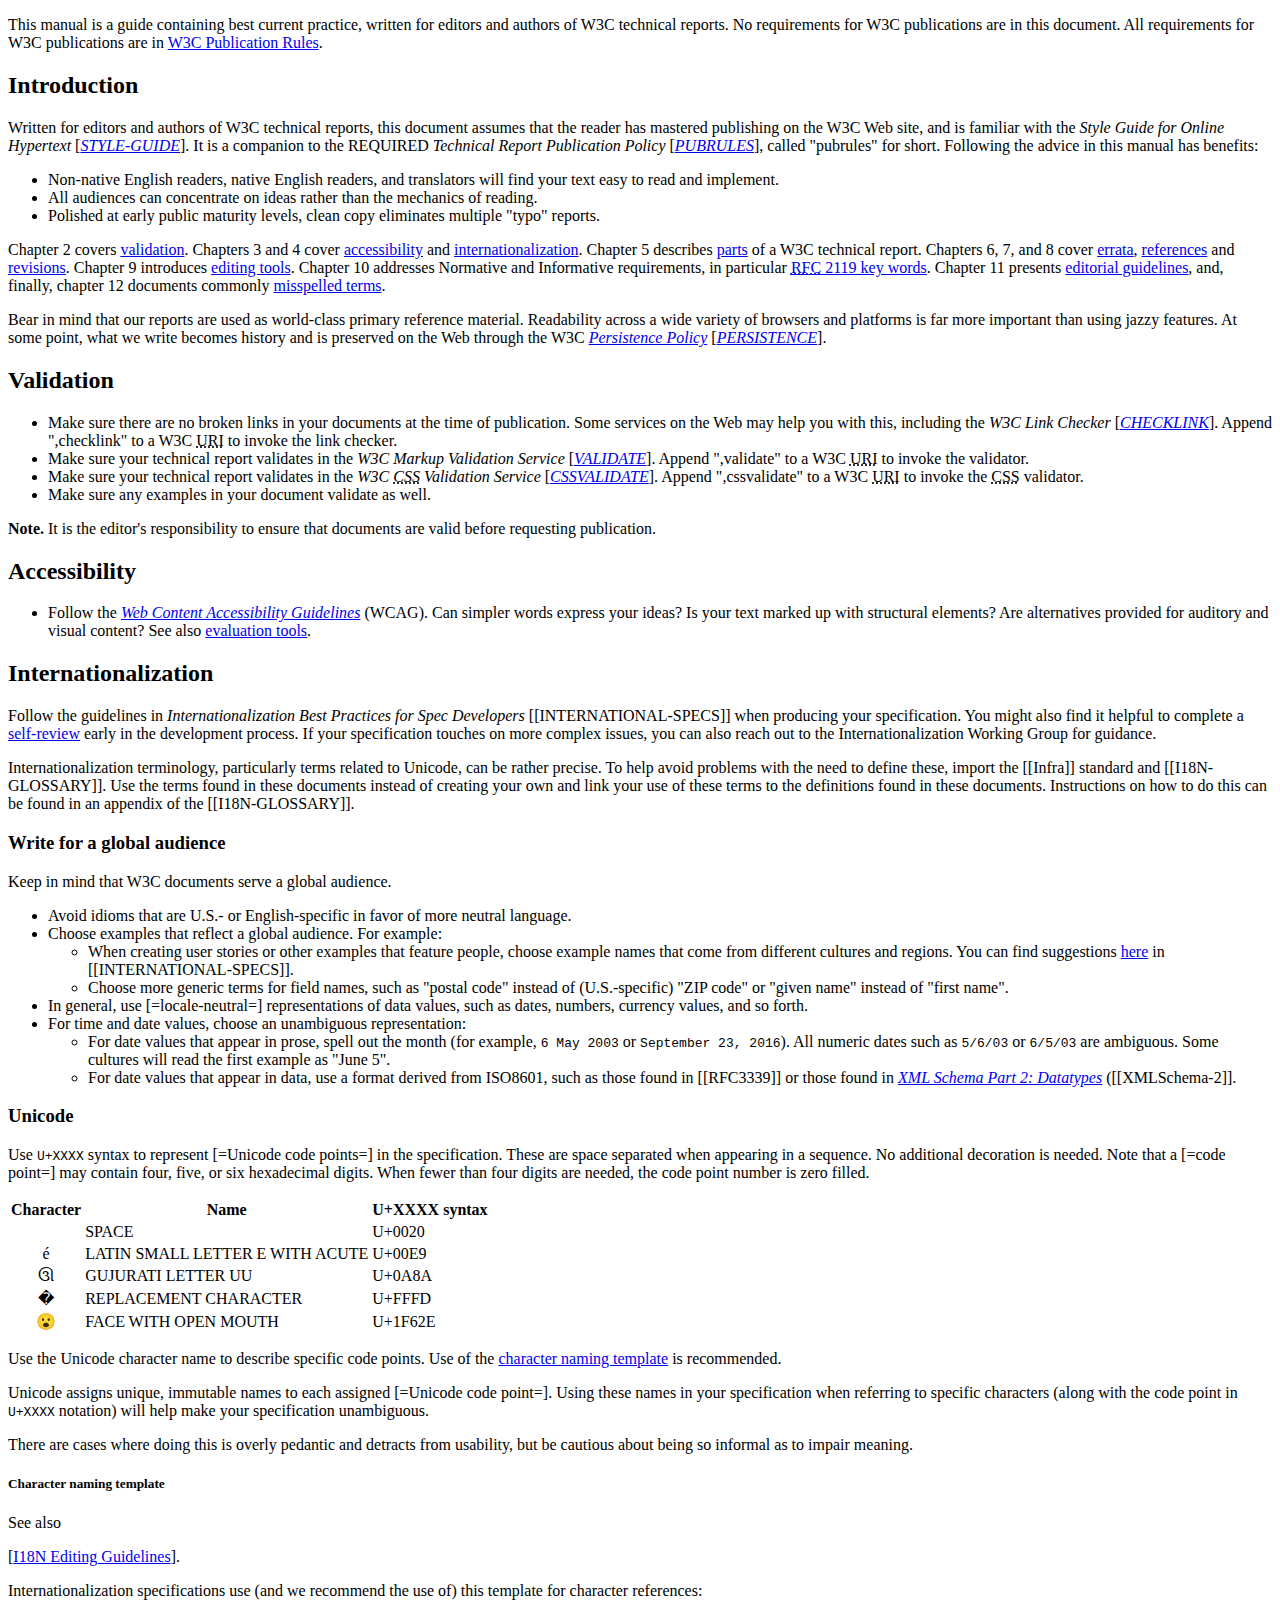
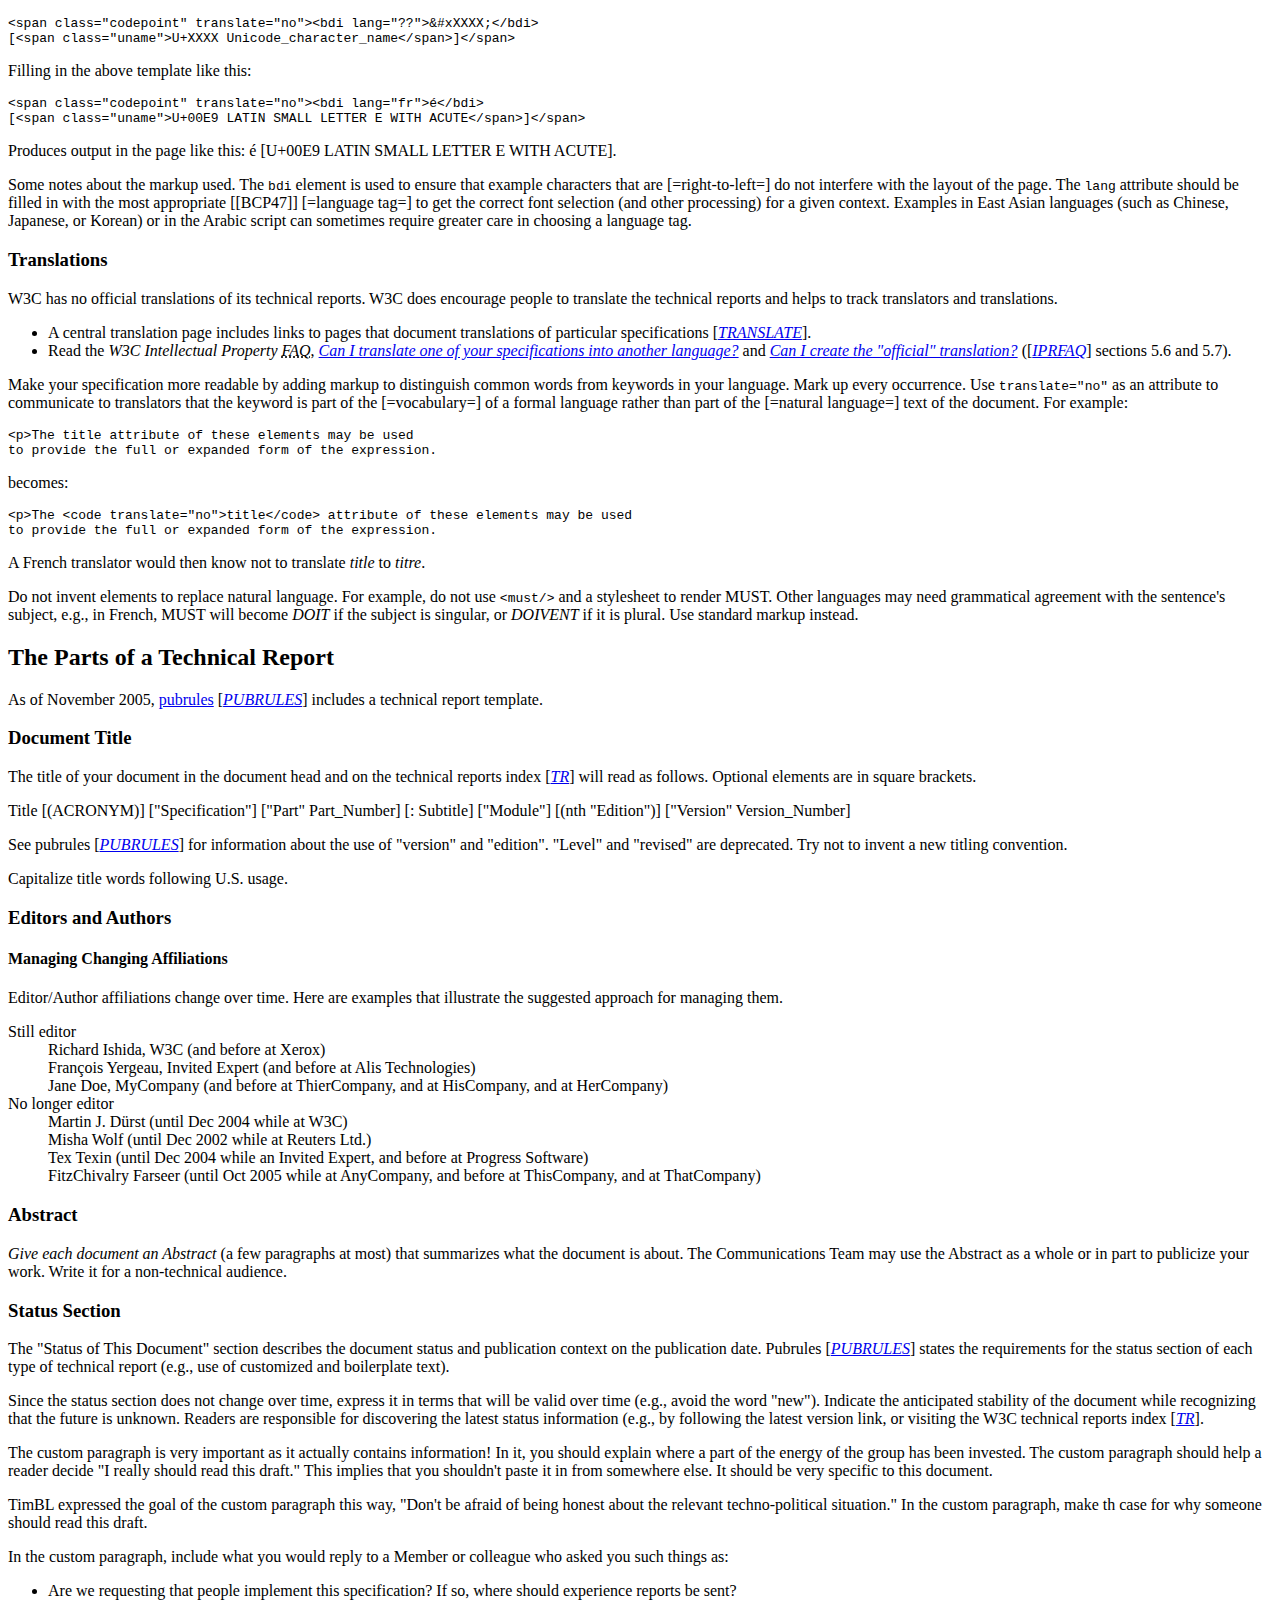
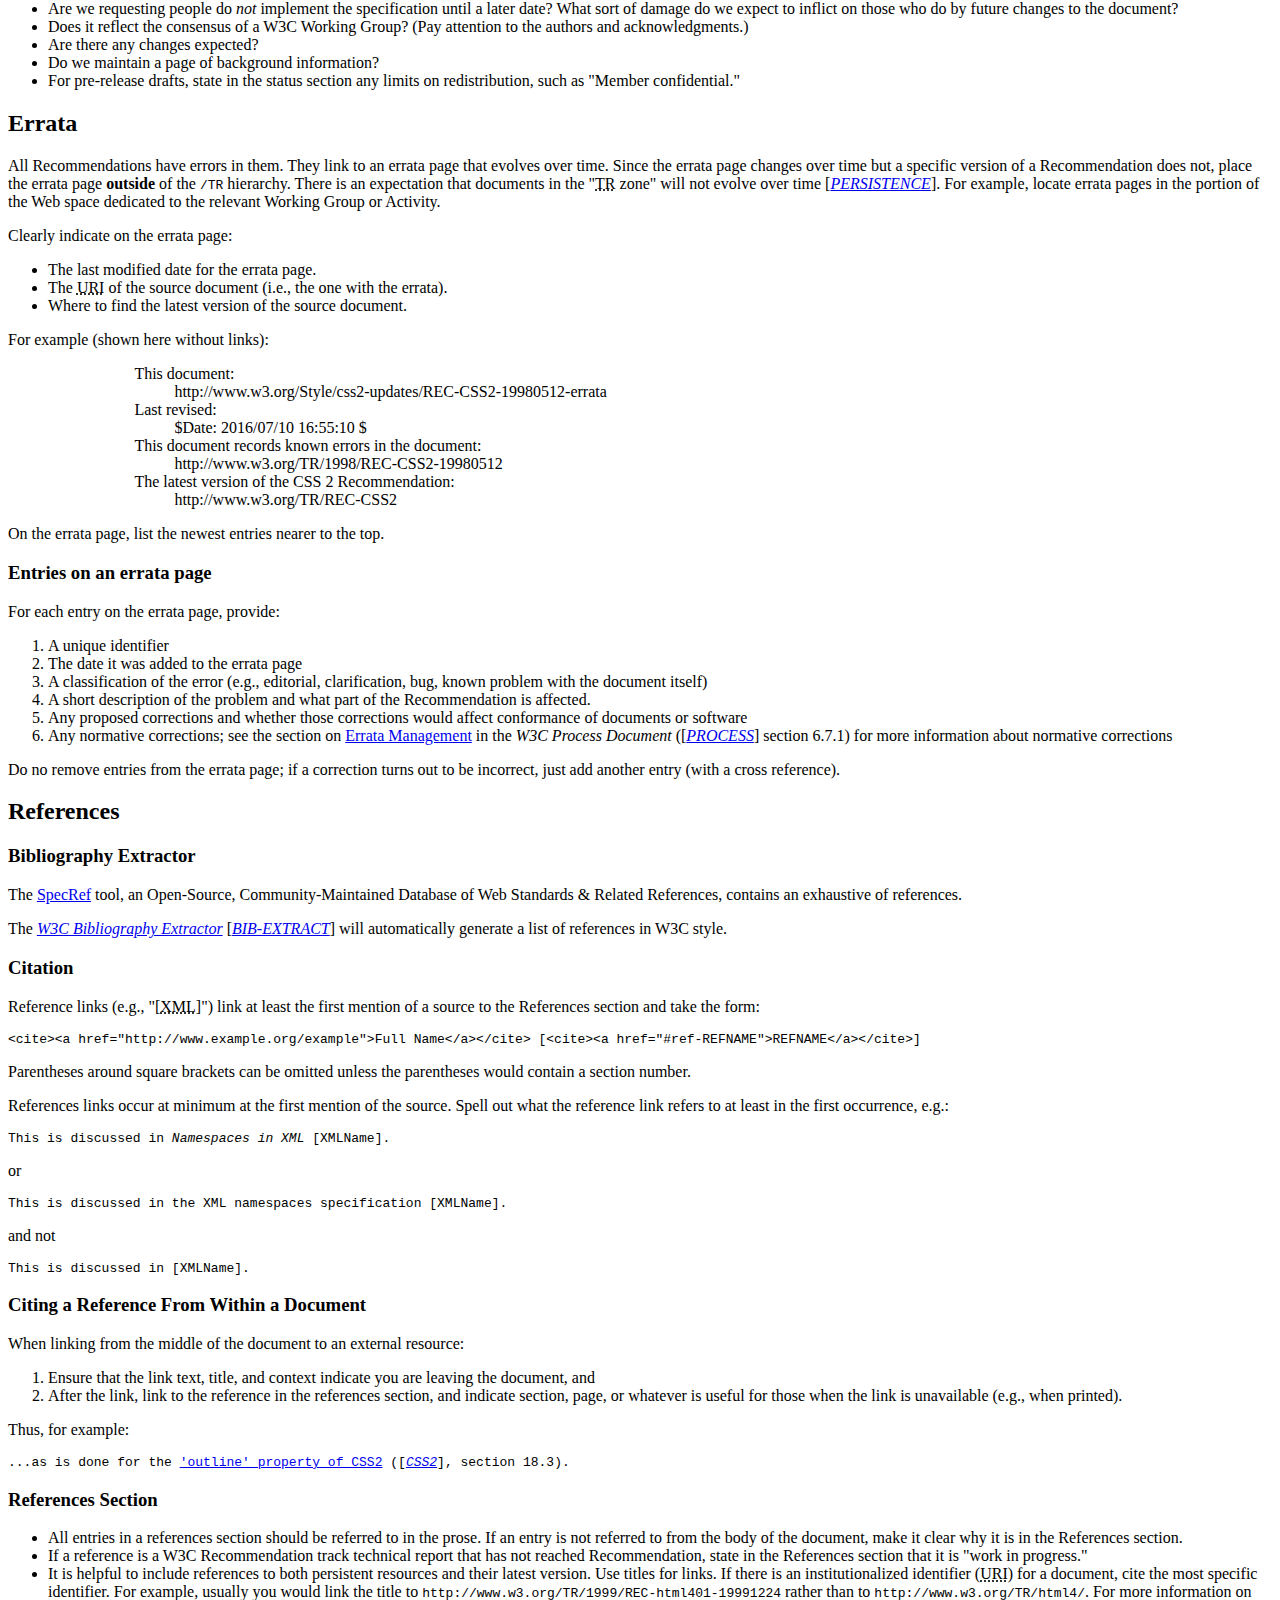
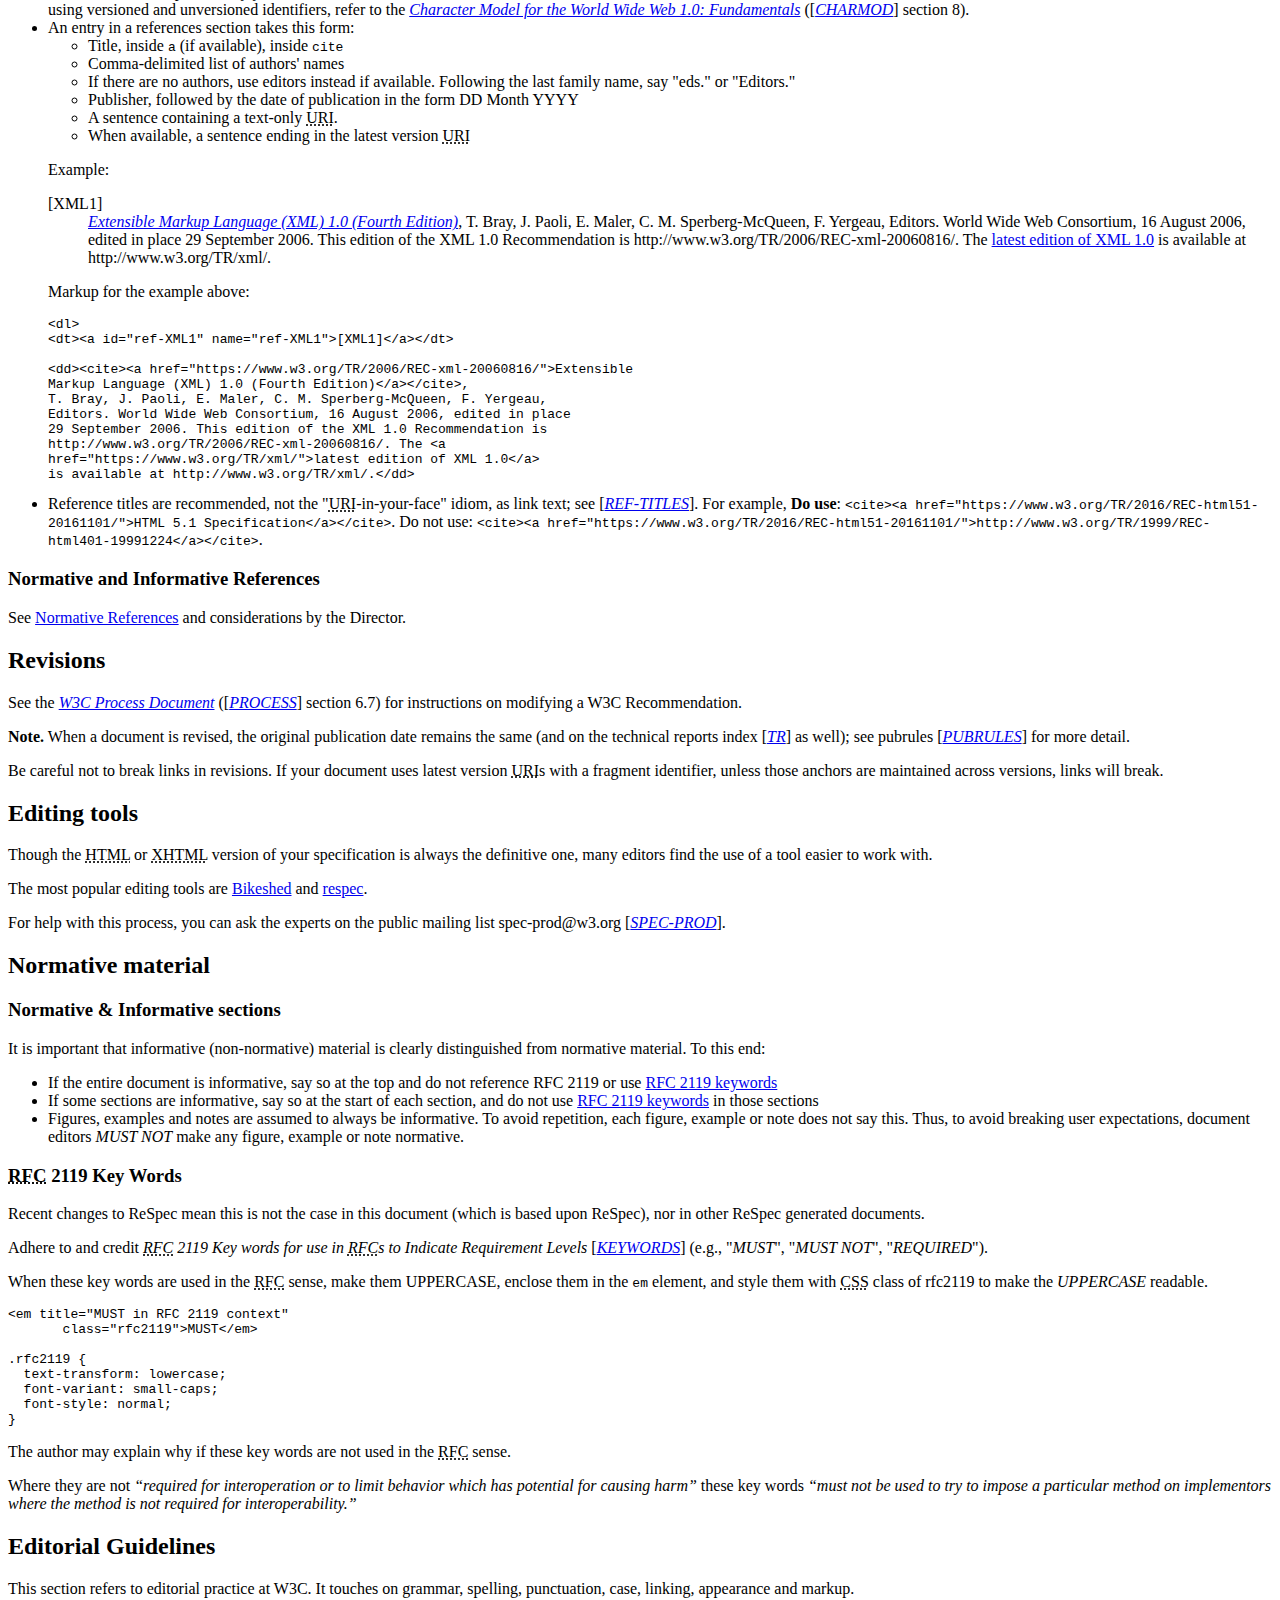
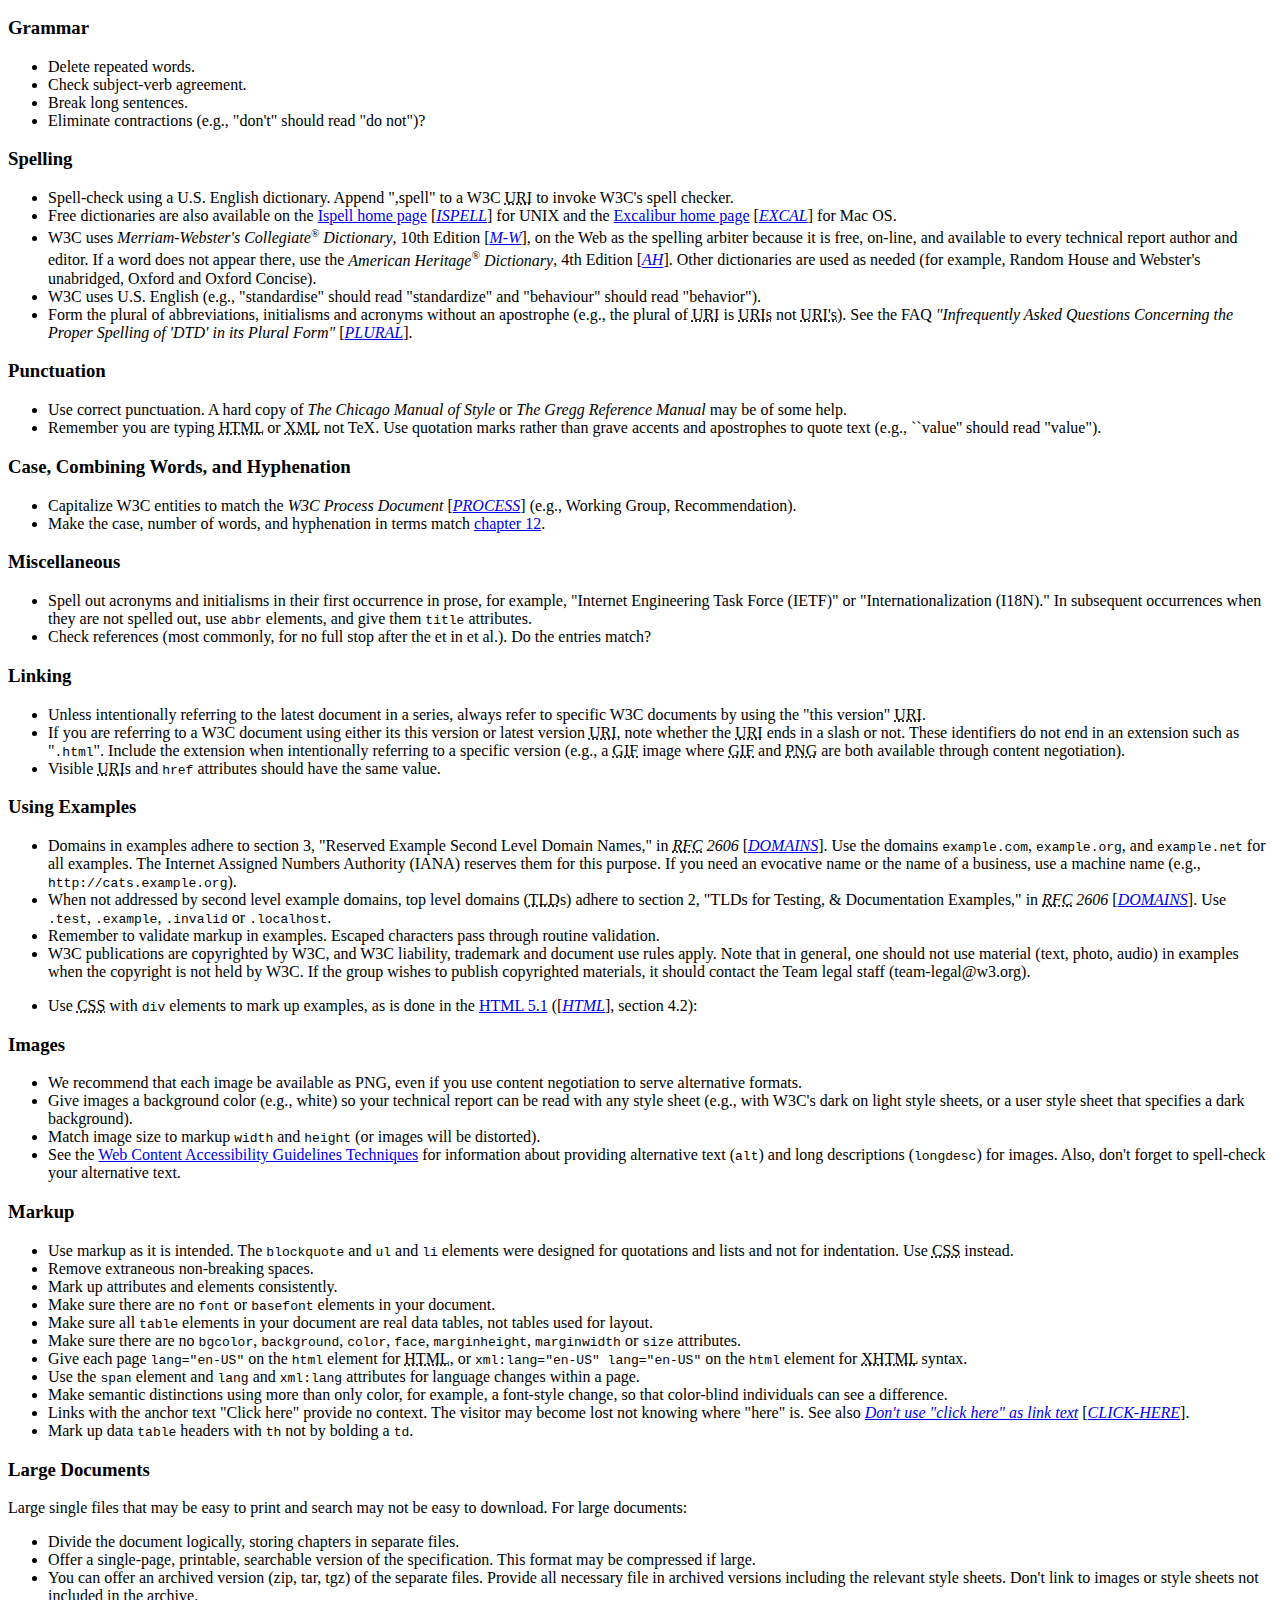
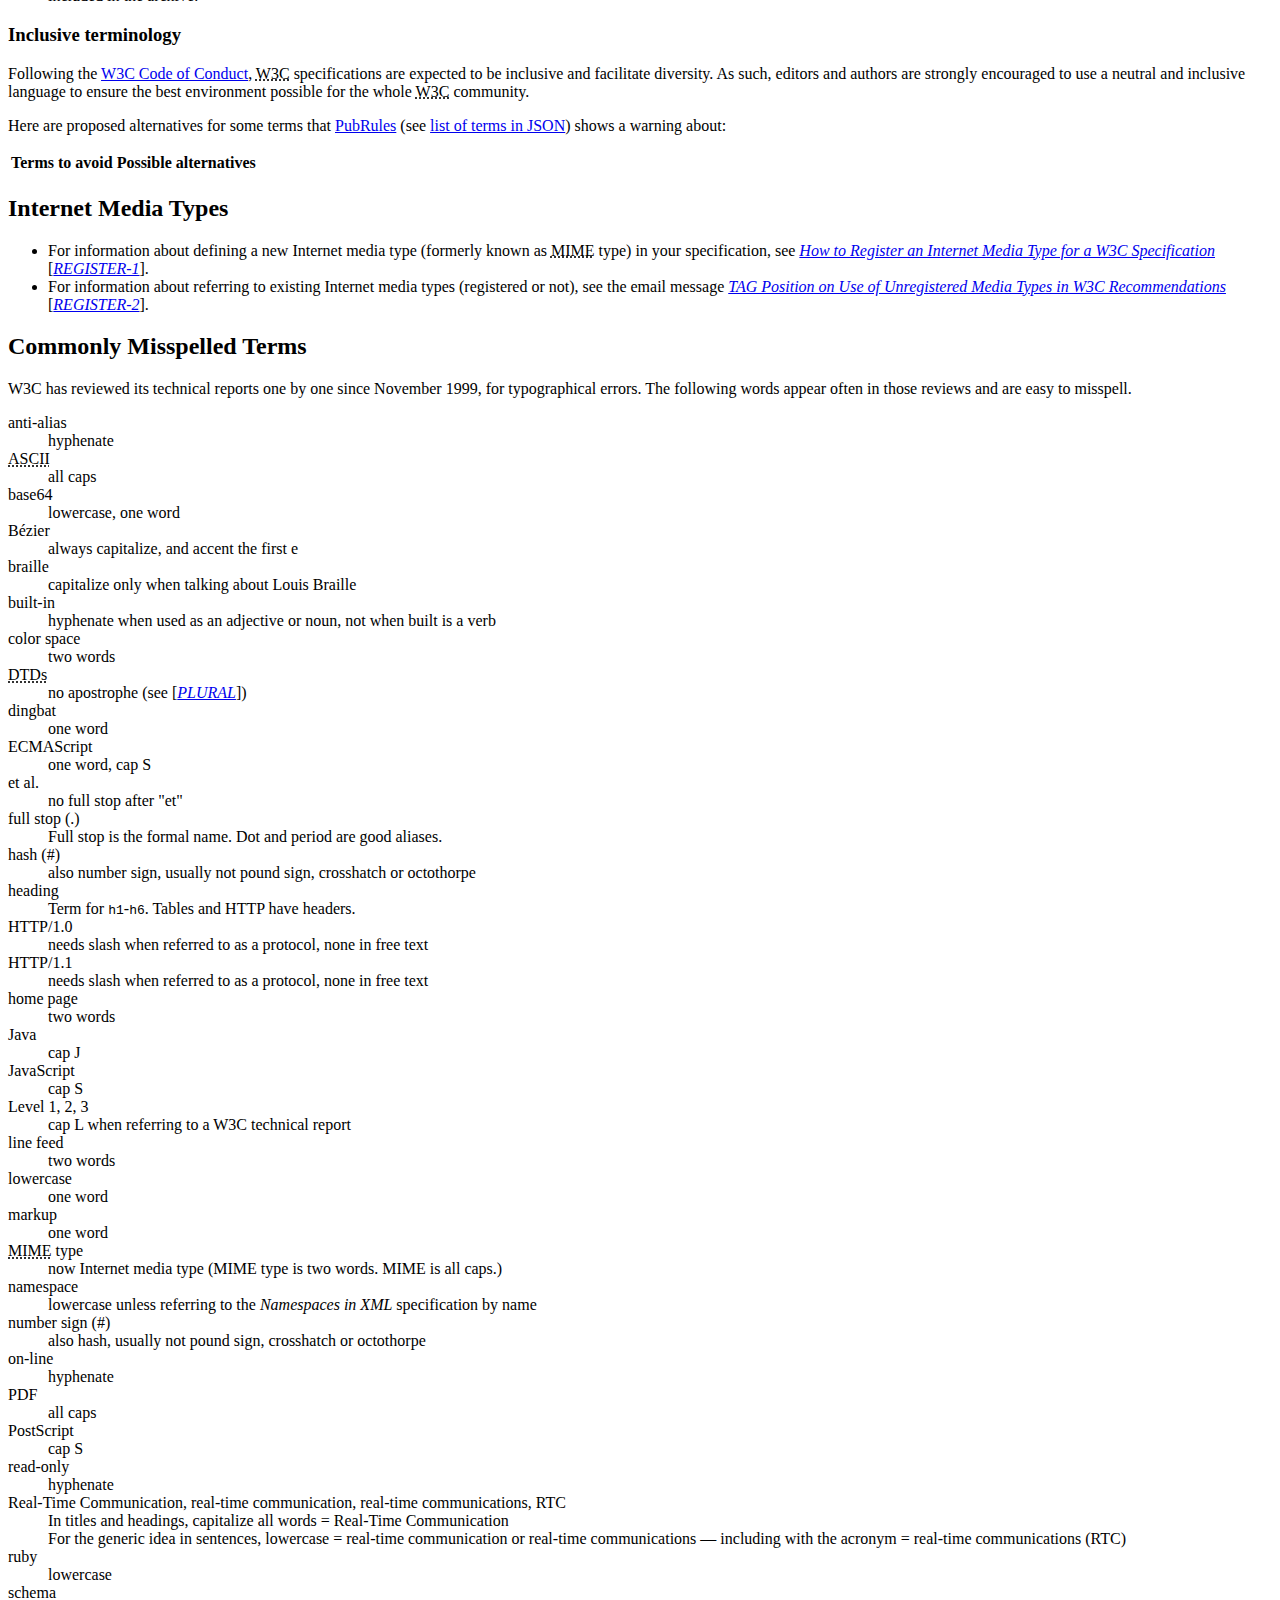
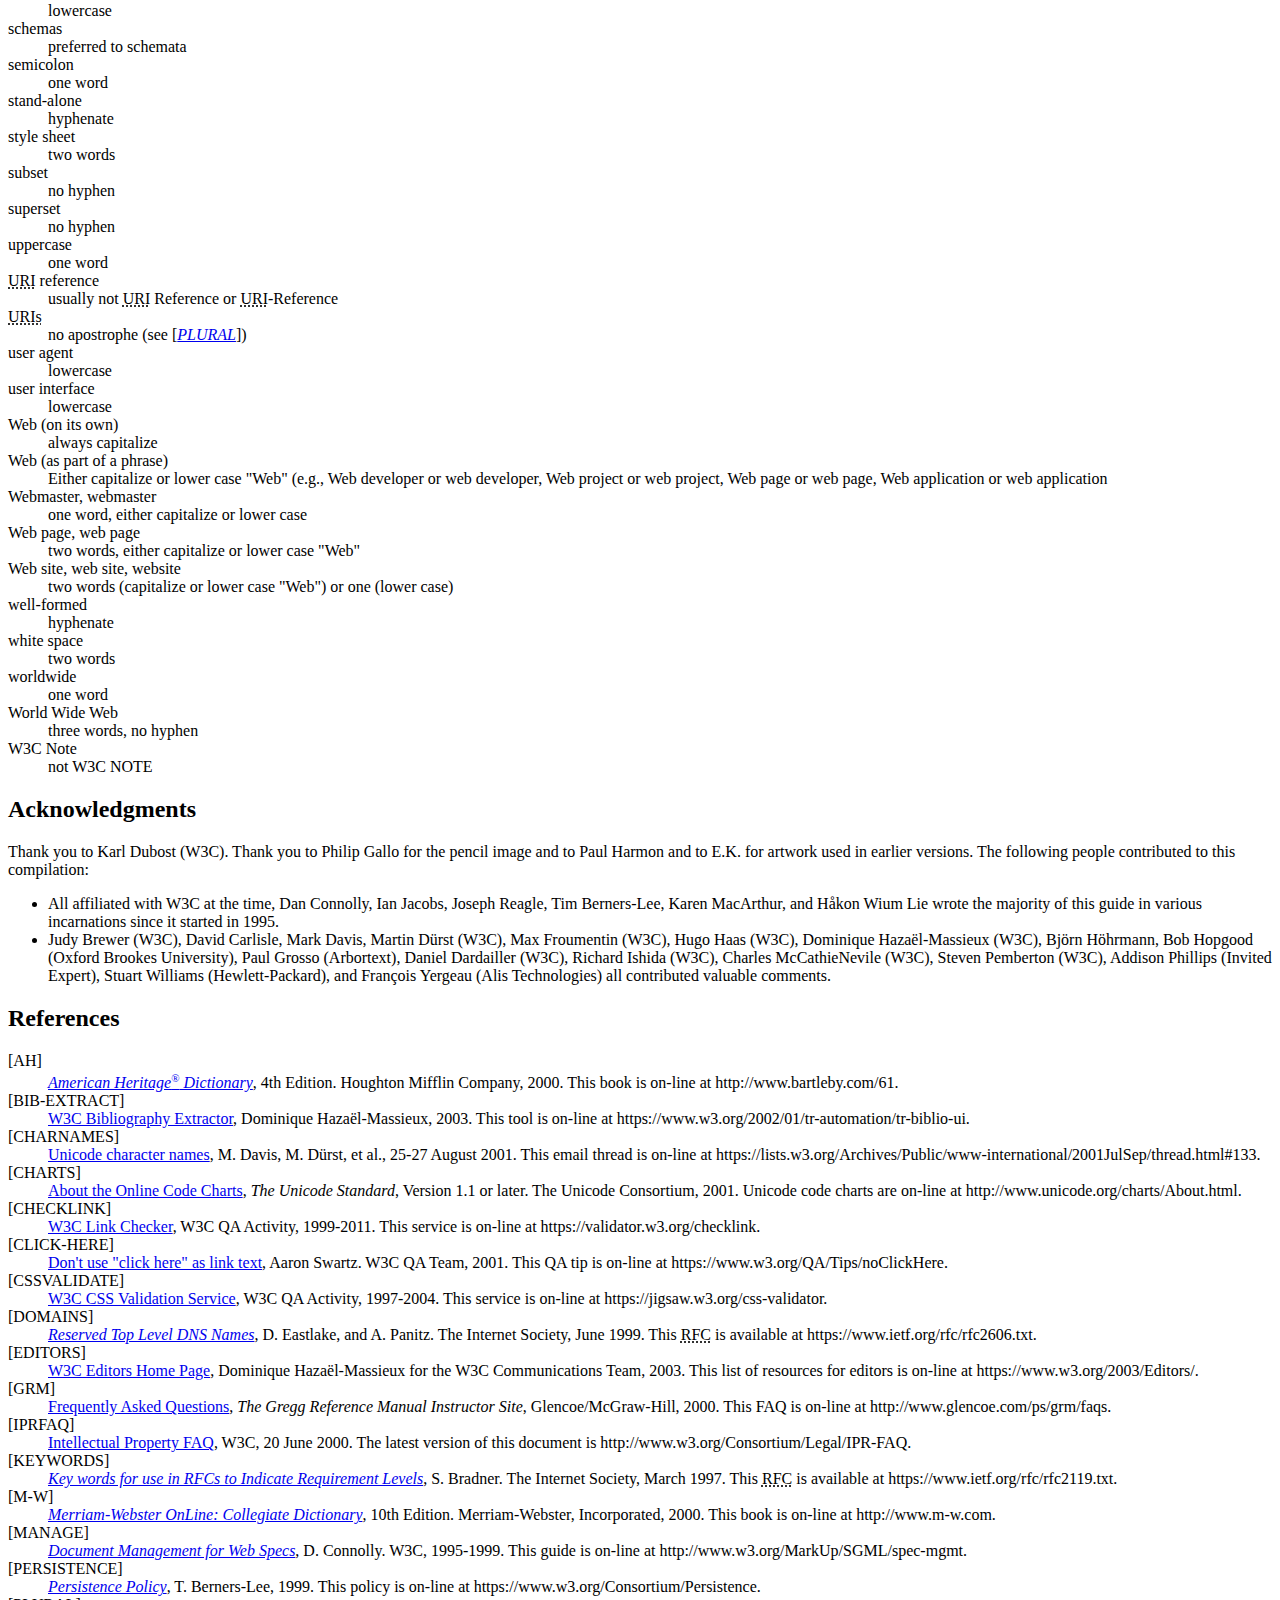
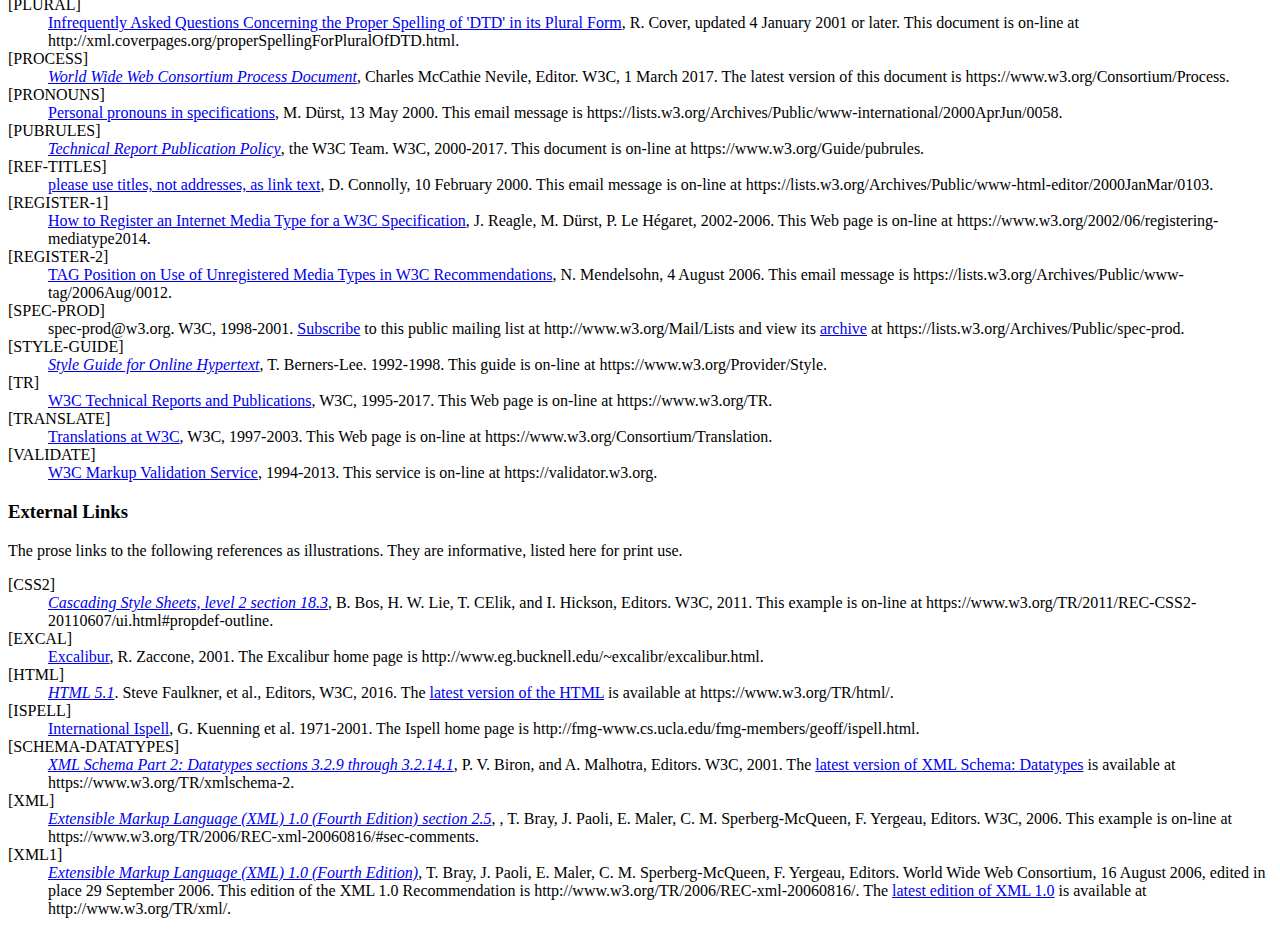
==== index.html @ 21a91bf5 "Removed `Dates` section and made it part of the "write for global" section." ====
<!DOCTYPE html>
<html lang="en-US">
<head>
  <meta charset="utf-8">
  <title>W3C Manual of Style</title>
  <script src='https://www.w3.org/Tools/respec/respec-w3c-common' async class='remove'>
  </script>
    <script class='remove'>
  var respecConfig = {
        specStatus: "base",
        editors: [{
          name: "Philippe Le Hegaret",
          url: "https://www.w3.org/People/LeHegaret",
        },{
          name: "Coralie Mercier",
          url: "https://www.w3.org/People/Coralie",
        }],
        edDraftURI: "https://w3c.github.io/manual-of-style/",
         license: 'w3c-software-doc',
         github: "https://github.com/w3c/manual-of-style/",
    otherLinks: [{
      key: 'Mailing list',
      data: [{
        value: 'spec-prod@w3.org',
        href: 'https://lists.w3.org/Archives/Public/spec-prod/'
      }]
    }],
    xref: [ "i18n-glossary" ]
  };
  </script>

</head>

<body>

<section id='abstract'>
<p>This manual is a guide containing best current practice, written for editors and authors of W3C technical reports. No requirements
for W3C publications are in this document. All requirements for W3C
publications are in <a href="https://www.w3.org/pubrules/doc">W3C
Publication Rules</a>.</p>
</section>

<section id="sotd">

</section>
<section  id="Introduction">
<h2>Introduction</h2>

<p>Written for editors and authors of W3C technical reports, this
document assumes that the reader has mastered publishing on the W3C Web
site, and is familiar with the <cite>Style Guide for Online
Hypertext</cite> [<cite><a href=
"#ref-STYLE-GUIDE">STYLE-GUIDE</a></cite>]. It is a companion to the
REQUIRED <cite>Technical Report Publication
Policy</cite> [<cite><a href="#ref-PUBRULES">PUBRULES</a></cite>],
called "pubrules" for short. Following the advice in this manual has
benefits:</p>

<ul>
<li>Non-native English readers, native English readers, and translators
will find your text easy to read and implement.</li>

<li>All audiences can concentrate on ideas rather than the mechanics of
reading.</li>

<li>Polished at early public maturity levels, clean copy eliminates
multiple "typo" reports.</li>
</ul>

<p>Chapter 2 covers <a href="#Validation">validation</a>. Chapters 3
and 4 cover <a href="#Accessibility">accessibility</a> and <a href=
"#I18n">internationalization</a>. Chapter 5 describes <a href=
"#Parts">parts</a> of a W3C technical report. Chapters 6, 7, and 8
cover <a href="#Errata">errata</a>, <a href=
"#References">references</a> and <a href="#Revisions">revisions</a>.
Chapter 9 introduces <a href="#Production">editing tools</a>.
Chapter 10 addresses Normative and Informative requirements, in particular  <a href=
"#RFC"><abbr title="Request for Comments">RFC</abbr> 2119 key
words</a>. Chapter 11 presents <a href="#Editorial">editorial
guidelines</a>, and, finally, chapter 12 documents commonly <a href=
"#Terms">misspelled terms</a>.</p>

<p>Bear in mind that our reports are used as world-class primary
reference material. Readability across a wide variety of browsers and
platforms is far more important than using jazzy features. At some
point, what we write becomes history and is preserved on the Web
through the W3C <cite><a href=
"http://www.w3.org/Consortium/Persistence">Persistence
Policy</a></cite> [<cite><a href=
"#ref-PERSISTENCE">PERSISTENCE</a></cite>].</p>
</section>
<section id="Validation">
<h2>Validation</h2>

<ul>
<li>Make sure there are no broken links in your documents at the time
of publication. Some services on the Web may help you with this,
including the <cite>W3C Link Checker</cite> [<cite><a href=
"#ref-CHECKLINK">CHECKLINK</a></cite>]. Append ",checklink" to a W3C
<abbr title="Uniform Resource Identifier">URI</abbr> to invoke the link
checker.</li>

<li>Make sure your technical report validates in the <cite>W3C Markup
Validation Service</cite> [<cite><a href=
"#ref-VALIDATE">VALIDATE</a></cite>]. Append ",validate" to a W3C
<abbr title="Uniform Resource Identifier">URI</abbr> to invoke the
validator.</li>

<li>Make sure your technical report validates in the <cite>W3C
<abbr title="Cascading Style Sheets">CSS</abbr> Validation
Service</cite> [<cite><a href=
"#ref-CSSVALIDATE">CSSVALIDATE</a></cite>]. Append ",cssvalidate" to a
W3C <abbr title="Uniform Resource Identifier">URI</abbr> to invoke the
<abbr title="Cascading Style Sheets">CSS</abbr> validator.</li>

<li>Make sure any examples in your document validate as well.</li>
</ul>

<p><strong>Note.</strong> It is the editor's responsibility to ensure
that documents are valid before requesting publication.</p>
</section>
<section id="Accessibility">
<h2>Accessibility</h2>

<ul>
<li>Follow the <cite><a href="https://www.w3.org/WAI/intro/wcag.php">Web Content Accessibility Guidelines</a></cite>
(<abbr>WCAG</abbr>). Can
simpler words express your ideas? Is your text marked up with
structural elements? Are alternatives provided for auditory and visual
content? See also <a href="https://www.w3.org/WAI/eval/Overview.html">evaluation tools</a>.</li>
</ul>
</section>
<section id="I18n">
<h2>Internationalization</h2>

<p>Follow the guidelines in <cite>Internationalization Best Practices for Spec Developers</cite> [[INTERNATIONAL-SPECS]] when producing your specification. You might also find it helpful to complete a <a href="https://www.w3.org/International/i18n-drafts/techniques/shortchecklist">self-review</a> early in the development process. If your specification touches on more complex issues, you can also reach out to the Internationalization Working Group for guidance.</p>

<p>Internationalization terminology, particularly terms related to Unicode, can be rather precise. To help avoid problems with the need to define these, import the [[Infra]] standard and [[I18N-GLOSSARY]]. Use the terms found in these documents instead of creating your own and link your use of these terms to the definitions found in these documents. Instructions on how to do this can be found in an appendix of the [[I18N-GLOSSARY]].</p>

<section id="general-i18n">
	<h3>Write for a global audience</h3>
	
	<p>Keep in mind that W3C documents serve a global audience.</p>
	
	<ul>
		<li>Avoid idioms that are U.S.- or English-specific in favor of more neutral language.</li>
		<li>Choose examples that reflect a global audience. For example:
		<ul>
			<li>When creating user stories or other examples that feature people, choose example names that come from different cultures and regions. You can find suggestions <a href="https://www.w3.org/TR/international-specs#personal_name_examples">here</a> in [[INTERNATIONAL-SPECS]].</li>
			<li>Choose more generic terms for field names, such as "postal code" instead of (U.S.-specific) "ZIP code" or "given name" instead of "first name".</li>
		</ul>
		<li>In general, use [=locale-neutral=] representations of data values, such as dates, numbers, currency values, and so forth.</li>
		<li id="Dates">For time and date values, choose an unambiguous representation:
		<ul>
			<li>For date values that appear in prose, spell out the month (for example, <kbd>6 May 2003</kbd> or <kbd>September 23, 2016</kbd>). All numeric dates such as <kbd translate="no">5/6/03</kbd> or <kbd translate="no">6/5/03</kbd> are ambiguous. Some cultures will read the first example as "June 5".</li>
			<li>For date values that appear in data, use a format derived from ISO8601, such as those found in [[RFC3339]] or those found in <cite><a href="http://www.w3.org/TR/2001/REC-xmlschema-2-20010502/#date" title="Section 3.2.9 of the XML Schema Datatypes">XML Schema Part 2: Datatypes</a></cite> ([[XMLSchema-2]].</li>
		</ul></li>
	</ul>
</section>

<section id="Unicode">
<h3>Unicode</h3>

<p>Use <code translate="no">U+XXXX</code> syntax to represent [=Unicode code points=] in the specification. These are space separated when appearing in a sequence. No additional decoration is needed. Note that a [=code point=] may contain four, five, or six hexadecimal digits. When fewer than four digits are needed, the code point number is zero filled.</p>

<aside class="example" title="Code point examples">
	<table>
		<thead>
			<tr>
				<th>Character</th>
				<th>Name</th>
				<th>U+XXXX syntax</th>
			</tr>
		</thead>
		<tbody>
			<tr>
				<td style="text-align:center">&#xa0;</td>
				<td class="uname">SPACE</td>
				<td>U+0020</td>
			</tr>
			<tr>
				<td style="text-align:center">&#xe9;</td>
				<td class="uname">LATIN SMALL LETTER E WITH ACUTE</td>
				<td>U+00E9</td>
			</tr>
			<tr>
				<td style="text-align:center">&#xa8a;</td>
				<td class="uname">GUJURATI LETTER UU</td>
				<td>U+0A8A</td>
			</tr>
			<tr>
				<td style="text-align:center">&#xfffd;</td>
				<td class="uname">REPLACEMENT CHARACTER</td>
				<td>U+FFFD</td>
			</tr>
			<tr>
				<td style="text-align:center">&#x1f62e;</td>
				<td class="uname">FACE WITH OPEN MOUTH</td>
				<td>U+1F62E</td>
			</tr>
		</tbody>
	</table>
</aside>

<p>Use the Unicode character name to describe specific code points. Use of the <a href="#char_ref_template">character naming template</a> is recommended.</p>

<p>Unicode assigns unique, immutable names to each assigned [=Unicode code point=]. Using these names in your specification when referring to specific characters (along with the code point in <code class="uname" translate="no">U+XXXX</code> notation) will help make your specification unambiguous.</p>

<p>There are cases where doing this is overly pedantic and detracts from usability, but be cautious about being so informal as to impair meaning.</p>

<section id="char_ref_template">
<h5>Character naming template</h5>

	<div class="xref"><span class="seealso">See also</span>
	<p>[<a href="https://www.w3.org/International/i18n-activity/guidelines/editing#codepoints">I18N Editing Guidelines</a>].</p>
	</div>
	
<p>Internationalization specifications use (and we recommend the use of) this template for character references:</p>

<pre>
&lt;span class="codepoint" translate="no">&lt;bdi lang="??">&#xXXXX;&lt;/bdi> 
[&lt;span class="uname">U+XXXX Unicode_character_name&lt;/span>]&lt;/span>
</pre>

<aside class="example" title="Example of a character reference">
<p>Filling in the above template like this:</p>

<pre>
&lt;span class="codepoint" translate="no">&lt;bdi lang="fr">&#x00E9;&lt;/bdi> 
[&lt;span class="uname">U+00E9 LATIN SMALL LETTER E WITH ACUTE&lt;/span>]&lt;/span>
</pre>

<p>Produces output in the page like this: <span class="codepoint" translate="no"><bdi lang="fr">é</bdi> [<span class="uname">U+00E9 LATIN SMALL LETTER E WITH ACUTE</span>]</span>.</p>
</aside>

<p>Some notes about the markup used. The <code translate=no>bdi</code> element is used to ensure that example characters that are [=right-to-left=] do not interfere with the layout of the page. The <code translate=no>lang</code> attribute should be filled in with the most appropriate [[BCP47]] [=language tag=] to get the correct font selection (and other processing) for a given context. Examples in East Asian languages (such as Chinese, Japanese, or Korean) or in the Arabic script can sometimes require greater care in choosing a language tag.</p>

</section>

</section>
<section id="Translations">
<h3>Translations</h3>

<p>W3C has no official translations of its technical reports. W3C does
encourage people to translate the technical reports and helps to track
translators and translations.</p>

<ul>
<li>A central translation page includes links to pages that document
translations of particular specifications [<cite><a href=
"#ref-TRANSLATE">TRANSLATE</a></cite>].</li>

<li>Read the <cite>W3C Intellectual Property <abbr title=
"Frequently Asked Questions list">FAQ</abbr></cite>, <cite><a href=
"http://www.w3.org/Consortium/Legal/IPR-FAQ-20000620#translate">Can I
translate one of your specifications into another language?</a></cite>
and <cite><a href=
"http://www.w3.org/Consortium/Legal/IPR-FAQ-20000620#official">Can I
create the "official" translation?</a></cite> ([<cite><a href=
"#ref-IPRFAQ">IPRFAQ</a></cite>] sections 5.6 and 5.7).</li>
</ul>


<p>Make your specification more readable by adding markup to distinguish common words from keywords in your language. Mark up every occurrence. Use <code>translate="no"</code> as an attribute to communicate to translators that the keyword is part of the [=vocabulary=] of a formal language rather than part of the [=natural language=] text of the document. For example:</p>
<pre class="html">
&lt;p&gt;The title attribute of these elements may be used 
to provide the full or expanded form of the expression.
</pre>

<p>becomes:</p>
<pre>
&lt;p&gt;The &lt;code translate="no"&gt;title&lt;/code&gt; attribute of these elements may be used 
to provide the full or expanded form of the expression.
</pre>

<p>A French translator would then know not to translate <em>title</em>
to <em lang="fr">titre</em>.</p>

<p>Do not invent elements to replace natural language. For example, do
not use <code>&lt;must/&gt;</code> and a stylesheet to render MUST.
Other languages may need grammatical agreement with the sentence's
subject, <span class="not-en">e.g.</span>, in French, MUST will become
<em xml:lang="fr" lang="fr">DOIT</em> if the subject is singular, or
<em xml:lang="fr" lang="fr">DOIVENT</em> if it is plural. Use standard
markup instead.</p>
</section>

</section>

<section id="Parts">
<h2>The Parts of a Technical Report</h2>

<p id="Template">As of November 2005, <a href=
"/Guide/pubrules">pubrules</a> [<cite><a href=
"#ref-PUBRULES">PUBRULES</a></cite>] includes a technical report
template.</p>

<section id="Title">
<h3>Document Title</h3>

<p>The title of your document in the document head and on the technical
reports index [<cite><a href="#ref-TR">TR</a></cite>] will read as
follows. Optional elements are in square brackets.</p>

<p>Title [(ACRONYM)] ["Specification"] ["Part" Part_Number] [:
Subtitle] ["Module"] [(nth "Edition")] ["Version" Version_Number]</p>

<p>See pubrules [<cite><a href="#ref-PUBRULES">PUBRULES</a></cite>] for
information about the use of "version" and "edition". "Level" and
"revised" are deprecated. Try not to invent a new titling
convention.</p>

<p>Capitalize title words following U.S. usage.</p>
</section>

<section id="Editors">
<h3>Editors and Authors</h3>

<section id="affs">
<h4>Managing Changing Affiliations</h4>

<p>Editor/Author affiliations change over time. Here are examples that
illustrate the suggested approach for managing them.</p>

<dl>
<dt>Still editor</dt>

<dd>Richard Ishida, W3C (and before at Xerox)</dd>

<dd>François Yergeau, Invited Expert (and before at Alis
Technologies)</dd>

<dd>Jane Doe, MyCompany (and before at ThierCompany, and at HisCompany,
and at HerCompany)</dd>

<dt>No longer editor</dt>

<dd>Martin J. Dürst (until Dec 2004 while at W3C)</dd>

<dd>Misha Wolf (until Dec 2002 while at Reuters Ltd.)</dd>

<dd>Tex Texin (until Dec 2004 while an Invited Expert, and before at
Progress Software)</dd>

<dd>FitzChivalry Farseer (until Oct 2005 while at AnyCompany, and
before at ThisCompany, and at ThatCompany)</dd>
</dl>
</section>
</section>
<section id="tAbstract">
  <h3>Abstract</h3>

<p><dfn id="must-abstract">Give each document an
Abstract</dfn> (a few paragraphs at most) that summarizes what the
document is about. The Communications Team may use the Abstract as a
whole or in part to publicize your work. Write it for a non-technical
audience.</p>
</section>
<section id="Status">
  <h3>Status Section</h3>

<p>The "Status of This Document" section describes the document status
and publication context on the publication date. Pubrules
[<cite><a href="#ref-PUBRULES">PUBRULES</a></cite>] states the
requirements for the status section of each type of technical report
(e.g., use of customized and boilerplate text).</p>

<p>Since the status section does not change over time, express it in
terms that will be valid over time (<span class="not-en">e.g.</span>,
avoid the word "new"). Indicate the anticipated stability of the
document while recognizing that the future is unknown. Readers are
responsible for discovering the latest status information (<span class=
"not-en">e.g.</span>, by following the latest version link, or visiting
the W3C technical reports index [<cite><a href=
"#ref-TR">TR</a></cite>].</p>

<p>The custom paragraph is very important as it actually contains
information! In it, you should explain where a part of the energy of
the group has been invested. The custom paragraph should help a reader
decide "I really should read this draft." This implies that you
shouldn't paste it in from somewhere else. It should be very specific
to this document.</p>

<p>TimBL expressed the goal of the custom paragraph this way, "Don't be
afraid of being honest about the relevant techno-political situation."
In the custom paragraph, make th case for why someone should read this
draft.</p>

<p>In the custom paragraph, include what you would reply to a Member or
colleague who asked you such things as:</p>

<ul>
<li>Are we requesting that people implement this specification? If so,
where should experience reports be sent?</li>

<li>Are we requesting people do <em>not</em> implement the
specification until a later date? What sort of damage do we expect to
inflict on those who do by future changes to the document?</li>

<li>Does it reflect the consensus of a W3C Working Group? (Pay
attention to the authors and acknowledgments.)</li>

<li>Are there any changes expected?</li>

<li>Do we maintain a page of background information?</li>

<li>For pre-release drafts, state in the status section any limits on
redistribution, such as "Member confidential."</li>
</ul>
</section>
</section>
<section id="Errata">
  <h2>Errata</h2>

<p>All Recommendations have errors in them. They link to an errata page
that evolves over time. Since the errata page changes over time but a
specific version of a Recommendation does not, place the errata page
<strong>outside</strong> of the <kbd>/TR</kbd> hierarchy. There is an
expectation that documents in the "<abbr title=
"technical report">TR</abbr> zone" will not evolve over time
[<cite><a href="#ref-PERSISTENCE">PERSISTENCE</a></cite>]. For example,
locate errata pages in the portion of the Web space dedicated to the
relevant Working Group or Activity.</p>

<p>Clearly indicate on the errata page:</p>

<ul>
<li>The last modified date for the errata page.</li>

<li>The <abbr title="Uniform Resource Identifier">URI</abbr> of the
source document (<span class="not-en">i.e.</span>, the one with the
errata).</li>

<li>Where to find the latest version of the source document.</li>
</ul>

<p>For example (shown here without links):</p>

<dl style="margin-left: 10%">
<dt>This document:</dt>

<dd>http://www.w3.org/Style/css2-updates/REC-CSS2-19980512-errata</dd>

<dt>Last revised:</dt>

<dd>$Date: 2016/07/10 16:55:10 $</dd>

<dt>This document records known errors in the document:</dt>

<dd>http://www.w3.org/TR/1998/REC-CSS2-19980512</dd>

<dt>The latest version of the CSS 2 Recommendation:</dt>

<dd>http://www.w3.org/TR/REC-CSS2</dd>
</dl>

<p>On the errata page, list the newest entries nearer to the top.</p>

<section id='entries'>
<h3>Entries on an errata
page</h3>

<p>For each entry on the errata page, provide:</p>

<ol>
<li>A unique identifier</li>

<li>The date it was added to the errata page</li>

<li>A classification of the error (e.g., editorial, clarification, bug,
known problem with the document itself)</li>

<li>A short description of the problem and what part of the
Recommendation is affected.</li>

<li>Any proposed corrections and whether those corrections would affect
conformance of documents or software</li>

<li>Any normative corrections; see the section on <a href=
"https://www.w3.org/2017/Process-20170301/#errata">Errata
Management</a> in the <cite>W3C Process Document</cite>
([<cite><a href="#ref-PROCESS">PROCESS</a></cite>] section 6.7.1) for
more information about normative corrections</li>
</ol>

<p>Do no remove entries from the errata page; if a correction turns out
to be incorrect, just add another entry (with a cross reference).</p>
</section>
</section>
<section id="References">
  <h2>References</a></h2>

<section id="extractor">
  <h3>Bibliography Extractor</h3>

<p>The <a href="http://www.specref.org/">SpecRef</a> tool, an Open-Source, Community-Maintained Database of
Web Standards &amp; Related References, contains an exhaustive of references.</p>

<p>The <cite><a href=
"http://www.w3.org/2002/01/tr-automation/tr-biblio-ui">W3C Bibliography
Extractor</a></cite> [<cite><a href=
"#ref-BIB-EXTRACT">BIB-EXTRACT</a></cite>] will automatically generate
a list of references in W3C style.</p>

</section>
<section id="citation">
  <h3>Citation</h3>

<p>Reference links (<span class="not-en">e.g.</span>, "[<abbr title=
"Extensible Markup Language">XML</abbr>]") link at least the first mention of a source to the References
section and take the form:</p>
<pre>
&lt;cite&gt;&lt;a href="http://www.example.org/example"&gt;Full Name&lt;/a&gt;&lt;/cite&gt; [&lt;cite&gt;&lt;a href="#ref-REFNAME"&gt;REFNAME&lt;/a&gt;&lt;/cite&gt;]
</pre>

<p>Parentheses around square brackets can be omitted unless the
parentheses would contain a section number.</p>

<p>References links occur at minimum at the first mention of the
source. Spell out what the reference link refers to at least in the
first occurrence, <span class="not-en">e.g.</span>:</p>
<pre>
This is discussed in <cite>Namespaces in XML</cite> [XMLName].
</pre>

<p>or</p>
<pre>
This is discussed in the XML namespaces specification [XMLName].
</pre>

<p>and not</p>
<pre>
This is discussed in [XMLName].
</pre>
</section>
<section id="linking-within">
  <h3>Citing a Reference From Within a Document</h3>

<p>When linking from the middle of the document to an external
resource:</p>

<ol>
<li>Ensure that the link text, title, and context indicate you are
leaving the document, and</li>

<li>After the link, link to the reference in the references section,
and indicate section, page, or whatever is useful for those when the
link is unavailable (e.g., when printed).</li>
</ol>

<p>Thus, for example:</p>
<pre>
...as is done for the <a href=
"https://www.w3.org/TR/2011/REC-CSS2-20110607/ui.html#propdef-outline"
title=
"Section 18.3 of CSS 2">'outline' property of CSS2</a> ([<cite><a href=
"#ref-CSS2">CSS2</a></cite>], section 18.3).
</pre>
</section>
<section id="ref-section">
  <h3>References Section</h3>

<ul>
<li>All entries in a references section should be referred to in the
prose. If an entry is not referred to from the body of the document,
make it clear why it is in the References section.</li>

<li>If a reference is a W3C Recommendation track technical report that
has not reached Recommendation, state in the References section that it
is "work in progress."</li>

<li>It is helpful to include references to both persistent resources
and their latest version. Use titles for links. If there is an
institutionalized identifier (<abbr title=
"Uniform Resource Identifier">URI</abbr>) for a document, cite the most
specific identifier. For example, usually you would link the title to
<kbd>http://www.w3.org/TR/1999/REC-html401-19991224</kbd> rather than
to <kbd>http://www.w3.org/TR/html4/</kbd>. For more information on
using versioned and unversioned identifiers, refer to the
<cite><a href="https://www.w3.org/TR/charmod/#sec-RefUnicode">Character
Model for the World Wide Web 1.0: Fundamentals</a></cite>
([<cite><a href="#ref-CHARMOD">CHARMOD</a></cite>] section 8).</li>

<li>An entry in a references section takes this form:

<ul>
<li>Title, inside <code>a</code> (if available), inside
<code>cite</code></li>

<li>Comma-delimited list of authors' names</li>

<li>If there are no authors, use editors instead if available.
Following the last family name, say "eds." or "Editors."</li>

<li>Publisher, followed by the date of publication in the form DD Month
YYYY</li>

<li>A sentence containing a text-only <abbr title=
"Uniform Resource Identifier">URI</abbr>.</li>

<li>When available, a sentence ending in the latest version
<abbr title="Uniform Resource Identifier">URI</abbr></li>
</ul>

<p>Example:</p>

<dl>
<dt>[XML1]</dt>

<dd><cite><a href="https://www.w3.org/TR/2006/REC-xml-20060816/">Extensible Markup Language (XML) 1.0 (Fourth Edition)</a></cite>, T. Bray, J. Paoli, E. Maler, C. M. Sperberg-McQueen, F. Yergeau, Editors. World Wide Web Consortium, 16 August 2006, edited in place 29 September 2006. This edition of the XML 1.0 Recommendation is http://www.w3.org/TR/2006/REC-xml-20060816/. The <a href="https://www.w3.org/TR/xml/">latest edition of XML 1.0</a> is available at http://www.w3.org/TR/xml/.</dd>
</dl>

<p>Markup for the example above:</p>
<pre>
&lt;dl&gt;
&lt;dt&gt;&lt;a id="ref-XML1" name="ref-XML1"&gt;[XML1]&lt;/a&gt;&lt;/dt&gt;

&lt;dd&gt;&lt;cite&gt;&lt;a href="https://www.w3.org/TR/2006/REC-xml-20060816/"&gt;Extensible
Markup Language (XML) 1.0 (Fourth Edition)&lt;/a&gt;&lt;/cite&gt;,
T. Bray, J. Paoli, E. Maler, C. M. Sperberg-McQueen, F. Yergeau,
Editors. World Wide Web Consortium, 16 August 2006, edited in place
29 September 2006. This edition of the XML 1.0 Recommendation is
http://www.w3.org/TR/2006/REC-xml-20060816/. The &lt;a
href="https://www.w3.org/TR/xml/"&gt;latest edition of XML 1.0&lt;/a&gt;
is available at http://www.w3.org/TR/xml/.&lt;/dd&gt;
</pre>
</li>

<li>Reference titles are recommended, not the "<abbr title=
"Uniform Resource Identifier">URI</abbr>-in-your-face" idiom, as link
text; see [<cite><a href="#ref-REF-TITLES">REF-TITLES</a></cite>]. For
example, <strong>Do use</strong>: <kbd>&lt;cite&gt;&lt;a
href="https://www.w3.org/TR/2016/REC-html51-20161101/"&gt;HTML 5.1
Specification&lt;/a&gt;&lt;/cite&gt;</kbd>. Do not use:
<kbd>&lt;cite&gt;&lt;a
href="https://www.w3.org/TR/2016/REC-html51-20161101/"&gt;http://www.w3.org/TR/1999/REC-html401-19991224&lt;/a&gt;&lt;/cite&gt;</kbd>.</li>
</ul>
</section>
<section id="normative">

  <h3>Normative and Informative
References</h3>

<p>See <a href="https://www.w3.org/2013/09/normative-references">Normative References</a> and considerations by the Director.</p>

</section>
</section>
<section id="Revisions">
  <h2>Revisions</h2>

<p>See the <cite><a href=
"https://www.w3.org/2017/Process-20170301/#rec-modify">W3C Process
Document</a></cite> ([<cite><a href="#ref-PROCESS">PROCESS</a></cite>]
section 6.7) for instructions on modifying a W3C Recommendation.</p>

<p><strong>Note.</strong> When a document is revised, the original
publication date remains the same (and on the technical reports index
[<cite><a href="#ref-TR">TR</a></cite>] as well); see pubrules
[<cite><a href="#ref-PUBRULES">PUBRULES</a></cite>] for more
detail.</p>

<p>Be careful not to break links in revisions. If your document uses
latest version <abbr title="Uniform Resource Identifier">URI</abbr>s
with a fragment identifier, unless those anchors are maintained across
versions, links will break.</p>

</section>
<section id="Production">
  <h2>Editing tools</h2>

<p>Though the <abbr title="HyperText Markup Language">HTML</abbr> or
<abbr title="Extensible HyperText Markup Language">XHTML</abbr> version
of your specification is always the definitive one, many editors find the use of a tool easier
to work with.</p>
<p>The most popular editing tools are <a href='https://tabatkins.github.io/bikeshed/'>Bikeshed</a> and <a href='https://github.com/w3c/respec/wiki'>respec</a>.</p>
<p>For help with this process, you can ask
the experts on the public mailing list spec-prod@w3.org [<cite><a href=
"#ref-SPEC-PROD">SPEC-PROD</a></cite>].</p>

</section>
<section id="Normative">
  <h2>Normative material</h2>
  <section id="N-I-sections">
      <h3>Normative &amp; Informative sections</h3>

  <p>It is important that informative (non-normative) material
    is clearly distinguished from normative material. To this end:</p>
    <ul>
      <li>If the entire document is informative, say so at the top and
        do not reference RFC 2119 or use <a href="#RFC">RFC 2119 keywords</a>
      </li>
      <li>If some sections are informative, say so at the
        start of each section, and do not
        use <a href="#RFC">RFC 2119 keywords</a> in those sections
      </li>
      <li>Figures, examples and notes are assumed to always be informative.
        To avoid repetition, each figure, example or note does not say this.
        <span id="consistent-expectations">Thus,
          to avoid breaking user expectations,
          document editors <em class="rfc2119">MUST NOT</em> make any
          figure, example or note normative.</span>
      </li>
    </ul>
  </section>

<section id="RFC">
  <h3><abbr title=
"Request for Comments">RFC</abbr> 2119 Key Words</h3>

<div class="issue" data-number="3" title="RFC2119 keywords are not in uppercase">
  <p>Recent changes to ReSpec mean this is not the case in this document (which is based upon ReSpec), nor in other ReSpec generated documents.</p>
</div>

<p>Adhere to and credit <cite><abbr title=
"Request for Comments">RFC</abbr> 2119 Key words for use in
<abbr title="Request for Comments">RFC</abbr>s to Indicate Requirement
Levels</cite> [<cite><a href="#ref-KEYWORDS">KEYWORDS</a></cite>]
(<span class="not-en">e.g.</span>, "<em class="rfc2119">MUST</em>", "<em class="rfc2119">MUST NOT</em>", "<em class="rfc2119">REQUIRED</em>").</p>

<p>When these key words are used in the <abbr title=
"Request for Comments">RFC</abbr> sense, make them UPPERCASE, enclose
them in the <code>em</code> element, and style them with <abbr title=
"Cascading Style Sheets">CSS</abbr> class of rfc2119 to make the <em class=
"RFC2119">UPPERCASE</em> readable.</p>
<pre>
&lt;em title="MUST in RFC 2119 context"
       class="rfc2119"&gt;MUST&lt;/em&gt;

.rfc2119 {
  text-transform: lowercase;
  font-variant: small-caps;
  font-style: normal;
}
</pre>

<p>The author may explain why if these key words are not used in the
<abbr title="Request for Comments">RFC</abbr> sense.</p>

<p>Where they are not <em><q cite=
"ftp://ftp.rfc-editor.org/in-notes/rfc2119.txt">required for
interoperation or to limit behavior which has potential for causing
harm</q></em> these key words <em><q cite=
"ftp://ftp.rfc-editor.org/in-notes/rfc2119.txt">must not be used to try
to impose a particular method on implementors where the method is not
required for interoperability.</q></em></p>

</section>
</section>

<section id="Editorial">
  <h2>Editorial Guidelines</h2>

<p>This section refers to editorial practice at W3C. It touches on
grammar, spelling, punctuation, case, linking, appearance and
markup.</p>

<section id="Grammar">
  <h3>Grammar</h3>

<ul>
<li>Delete repeated words.</li>

<li>Check subject-verb agreement.</li>

<li>Break long sentences.</li>

<li>Eliminate contractions (<span class="not-en">e.g.</span>, "don't"
should read "do not")?</li>
</ul>
</section>
<section id="Spelling">
  <h3>Spelling</h3>

<ul>
<li>Spell-check using a U.S. English dictionary. Append ",spell" to a
W3C <abbr title="Uniform Resource Identifier">URI</abbr> to invoke
W3C's spell checker.</li>

<li>Free dictionaries are also available on the <a title=
"Ispell home page at UCLA" href=
"http://fmg-www.cs.ucla.edu/fmg-members/geoff/ispell.html">Ispell home
page</a> [<cite><a href="#ref-ISPELL">ISPELL</a></cite>] for UNIX and
the <a title="Excalibur home page at Bucknell" href=
"http://www.eg.bucknell.edu/~excalibr/excalibur.html">Excalibur home
page</a> [<cite><a href="#ref-EXCAL">EXCAL</a></cite>] for Mac OS.</li>

<li>W3C uses <cite>Merriam-Webster's
Collegiate<sup><small>®</small></sup> Dictionary</cite>, 10th Edition
[<cite><a href="#ref-M-W">M-W</a></cite>], on the Web as the spelling
arbiter because it is free, on-line, and available to every technical
report author and editor. If a word does not appear there, use the
<cite>American Heritage<sup><small>®</small></sup> Dictionary</cite>,
4th Edition [<cite><a href="#ref-AH">AH</a></cite>]. Other dictionaries
are used as needed (for example, Random House and Webster's unabridged,
Oxford and Oxford Concise).</li>

<li>W3C uses U.S. English (<span class="not-en">e.g.</span>,
"standardise" should read "standardize" and "behaviour" should read
"behavior").</li>

<li>Form the plural of abbreviations, initialisms and acronyms without
an apostrophe (<span class="not-en">e.g.</span>, the plural of
<abbr title="Uniform Resource Identifier">URI</abbr> is <abbr title=
"Uniform Resource Identifiers">URIs</abbr> not <abbr title=
"Uniform Resource Identifiers">URI's</abbr>). See the FAQ
<cite>"Infrequently Asked Questions Concerning the Proper Spelling of
'DTD' in its Plural Form"</cite> [<cite><a href=
"#ref-PLURAL">PLURAL</a></cite>].</li>
</ul>
</section>
<section id="Punctuation">
  <h3>Punctuation</h3>

<ul>
<li>Use correct punctuation. A hard copy of <cite>The Chicago Manual of
Style</cite> or <cite>The Gregg Reference Manual</cite> may be of some
help.</li>

<li>Remember you are typing <abbr title=
"HyperText Markup Language">HTML</abbr> or <abbr title=
"Extensible Markup Language">XML</abbr> not TeX. Use quotation marks
rather than grave accents and apostrophes to quote text (<span class=
"not-en">e.g.</span>, ``value'' should read "value").</li>
</ul>

</section>
<section id="Case">
  <h3>Case, Combining Words, and Hyphenation</h3>

<ul>
<li>Capitalize W3C entities to match the <cite>W3C Process
Document</cite> [<cite><a href="#ref-PROCESS">PROCESS</a></cite>]
(<span class="not-en">e.g.</span>, Working Group, Recommendation).</li>

<li>Make the case, number of words, and hyphenation in terms match
<a href="#Terms">chapter 12</a>.</li>
</ul>

</section>
<section id="Misc">
  <h3>Miscellaneous</h3>

<ul>
<li>Spell out acronyms and initialisms in their first occurrence in
prose, for example, "Internet Engineering Task Force
(<abbr>IETF</abbr>)" or "Internationalization (<abbr>I18N</abbr>)." In
subsequent occurrences when they are not spelled out, use
<code>abbr</code> elements, and give them
<code>title</code> attributes.</li>

<li>Check references (most commonly, for no full stop after the
<span class="not-en" xml:lang="la" lang="la">et</span> in et al.). Do
the entries match?</li>
</ul>

</section>
<section id="Linking">
  <h3>Linking</h3>

<ul>
<li>Unless intentionally referring to the latest document in a series,
always refer to specific W3C documents by using the "this version"
<abbr title="Uniform Resource Identifier">URI</abbr>.</li>

<li>If you are referring to a W3C document using either its this
version or latest version <abbr title=
"Uniform Resource Identifier">URI</abbr>, note whether the <abbr title=
"Uniform Resource Identifier">URI</abbr> ends in a slash or not. These
identifiers do not end in an extension such as "<kbd>.html</kbd>".
Include the extension when intentionally referring to a specific
version (e.g., a <abbr title=
"Graphics Interchange Format">GIF</abbr> image where <abbr title=
"Graphics Interchange Format">GIF</abbr> and <abbr title=
"Portable Network Graphics">PNG</abbr> are both available through
content negotiation).</li>

<li>Visible <abbr title="Uniform Resource Identifier">URI</abbr>s and
<code>href</code> attributes should have the same value.</li>
</ul>
</section>
<section id="Examples">
  <h3>Using Examples</h3>

<ul>
<li>Domains in examples adhere to section 3, "Reserved Example Second
Level Domain Names," in <cite><abbr title=
"Request for Comments">RFC</abbr> 2606</cite> [<cite><a href=
"#ref-DOMAINS">DOMAINS</a></cite>]. Use the domains
<kbd>example.com</kbd>, <kbd>example.org</kbd>, and
<kbd>example.net</kbd> for all examples. The Internet Assigned Numbers
Authority (IANA) reserves them for this purpose. If you need an
evocative name or the name of a business, use a machine name (<span
class="not-en">e.g.</span>, <kbd>http://cats.example.org</kbd>).</li>

<li>When not addressed by second level example domains, top level
domains (<abbr title="top level domain">TLD</abbr>s) adhere to section
2, "TLDs for Testing, &amp; Documentation Examples," in
<cite><abbr title="Request for Comments">RFC</abbr> 2606</cite>
[<cite><a href="#ref-DOMAINS">DOMAINS</a></cite>]. Use
<kbd>.test</kbd>, <kbd>.example</kbd>, <kbd>.invalid</kbd> or
<kbd>.localhost</kbd>.</li>

<li>Remember to validate markup in examples. Escaped characters pass
through routine validation.</li>

<li>W3C publications are copyrighted by W3C, and W3C liability,
trademark and document use rules apply. Note that in general, one
should not use material (text, photo, audio) in examples when the
copyright is not held by W3C. If the group wishes to publish
copyrighted materials, it should contact the Team legal staff (team-legal@w3.org).</li>

<li>
<p>Use <abbr title="Cascading Style Sheets">CSS</abbr> with
<code>div</code> elements to mark up examples, as is done in the
<a href="https://www.w3.org/TR/html51/document-metadata.html#example-2ced58ee"
title="Section 4.2. Document metadata">HTML 5.1</a>
([<cite><a href="#ref-HTML">HTML</a></cite>], section
4.2):</p>
</li>
</ul>

</section>
<section id="Images">
  <h3>Images</h3>

<ul>
<li>We recommend that each image be available as PNG, even if you use
content negotiation to serve alternative formats.</li>

<li>Give images a background color (<span class="not-en">e.g.</span>,
white) so your technical report can be read with any style sheet
(<span class="not-en">e.g.</span>, with W3C's dark on light style
sheets, or a user style sheet that specifies a dark background).</li>

<li>Match image size to markup <code>width</code> and
<code>height</code> (or images will be distorted).</li>

<li>See the <a href="https://www.w3.org/TR/WCAG20-GENERAL/">Web Content Accessibility
Guidelines Techniques</a> for information about providing alternative
text (<code>alt</code>) and long descriptions (<code>longdesc</code>)
for images. Also, don't forget to spell-check your alternative
text.</li>
</ul>

</section>
<section id="Markup">
  <h3>Markup</h3>

<ul>
<li>Use markup as it is intended. The <code>blockquote</code> and
<code>ul</code> and <code>li</code> elements were designed for
quotations and lists and not for indentation. Use <abbr title=
"Cascading Style Sheets">CSS</abbr> instead.</li>

<li>Remove extraneous non-breaking spaces.</li>

<li>Mark up attributes and elements consistently.</li>

<li>Make sure there are no <code>font</code> or <code>basefont</code>
elements in your document.</li>

<li>Make sure all <code>table</code> elements in your document are real
data tables, not tables used for layout.</li>

<li>Make sure there are no <code>bgcolor</code>,
<code>background</code>, <code>color</code>, <code>face</code>,
<code>marginheight</code>, <code>marginwidth</code> or
<code>size</code> attributes.</li>

<li>Give each page <code>lang="en-US"</code> on the <code>html</code>
element for <abbr title="HyperText Markup Language">HTML</abbr>, or
<code>xml:lang="en-US" lang="en-US"</code> on the <code>html</code>
element for <abbr title=
"Extensible HyperText Markup Language">XHTML</abbr> syntax.</li>

<li>Use the <code>span</code> element and <code>lang</code> and
<code>xml:lang</code> attributes for language changes within a
page.</li>

<li>Make semantic distinctions using more than only color, for example,
a font-style change, so that color-blind individuals can see a
difference.</li>

<li>Links with the anchor text "Click here" provide no context. The
visitor may become lost not knowing where "here" is. See also
<cite><a href="https://www.w3.org/QA/Tips/noClickHere">Don't use "click
here" as link text</a></cite> [<cite><a href=
"#ref-CLICK-HERE">CLICK-HERE</a></cite>].</li>

<li>Mark up data <code>table</code> headers with <code>th</code> not by
bolding a <code>td</code>.</li>
</ul>

</section>
<section id="Large">
  <h3>Large Documents</h3>

<p>Large single files that may be easy to print and search may not be
easy to download. For large documents:</p>

<ul>
<li>Divide the document logically, storing chapters in separate
files.</li>

<li>Offer a single-page, printable, searchable version of the
specification. This format may be compressed if large.</li>

<li>You can offer an archived version (zip, tar, tgz) of the separate
files. Provide all necessary file in archived versions including the
relevant style sheets. Don't link to images or style sheets not
included in the archive.</li>
</ul>

</section>
<section id="inclusive">
  <h3>Inclusive terminology</h3>

<p>Following the <a
  href="https://www.w3.org/Consortium/cepc/#expected-behavior">W3C Code of Conduct</a>,
<abbr title="World Wide Web Consortium">W3C</abbr> specifications are expected to be
inclusive and facilitate diversity. As such, editors and authors are strongly encouraged
to use a neutral and inclusive language to ensure the best environment possible for the
whole <abbr title="World Wide Web Consortium">W3C</abbr> community.</p>

<p>Here are proposed alternatives for some terms that <a
  href="https://www.w3.org/pubrules/">PubRules</a> (see <a
  href="https://www.w3.org/pubrules/badterms.json">list of terms in JSON</a>) shows a
warning about:</p>

<table id="neutrallanguage" class="data">
  <thead>
    <tr>
      <th>Terms to avoid</th>
      <th>Possible alternatives</th>
    </tr>
  </thead>
  <tbody>
  </tbody>
</table>

</ul>

</section>

</section>
<section id="MediaTypes">
  <h2>Internet Media Types</h2>

<ul>
<li>For information about defining a new Internet media type (formerly known as <abbr title="Multipurpose Internet Mail Extensions">MIME</abbr> type) in your specification, see <cite><a href=
"http://www.w3.org/2002/06/registering-mediatype">How to Register an Internet Media Type for a W3C Specification</a></cite> [<cite><a href="#ref-REGISTER-1">REGISTER-1</a></cite>].</li>

<li>For information about referring to existing Internet media types (registered or not), see the email message <cite><a href=
"https://lists.w3.org/Archives/Public/www-tag/2006Aug/0012">TAG Position on Use of Unregistered Media Types in W3C Recommendations</a></cite> [<cite><a href="#ref-REGISTER-2">REGISTER-2</a></cite>].</li>
</ul>

</section>
<section id="Terms">
  <h2>Commonly Misspelled Terms</h2>

<p>W3C has reviewed its technical reports one by one since November
1999, for typographical errors. The following words appear often in
those reviews and are easy to misspell.</p>

<dl class="terms">
<dt>anti-alias</dt>

<dd>hyphenate</dd>

<dt><abbr title=
"American Standard Code for Information Interchange">ASCII</abbr></dt>

<dd>all caps</dd>

<dt>base64</dt>

<dd>lowercase, one word</dd>

<dt>Bézier</dt>

<dd>always capitalize, and accent the first e</dd>

<dt>braille</dt>

<dd>capitalize only when talking about Louis Braille</dd>

<dt>built-in</dt>

<dd>hyphenate when used as an adjective or noun, not when built is a
verb</dd>

<dt>color space</dt>

<dd>two words</dd>

<dt><abbr title="document type definition">DTDs</abbr></dt>

<dd>no apostrophe (see [<cite><a href=
"#ref-PLURAL">PLURAL</a></cite>])</dd>

<dt>dingbat</dt>

<dd>one word</dd>

<dt>ECMAScript</dt>

<dd>one word, cap S</dd>

<dt><span xml:lang="la" lang="la">et al.</span></dt>

<dd>no <span class="UnicodeName">full stop</span> after "et"</dd>

<dt><span class="UnicodeName">full stop</span> (.)</dt>

<dd><span class="UnicodeName">Full stop</span> is the formal name.
<span class="UnicodeAlias">Dot</span> and <span class=
"UnicodeAlias">period</span> are good aliases.</dd>

<dt><span class="UnicodeName">hash</span> (#)</dt>

<dd>also <span class="UnicodeAlias">number sign</span>, usually not <span class="UnicodeAlias">pound sign</span>, <span class="UnicodeAlias">crosshatch</span> or <span class="UnicodeAlias">octothorpe</span></dd>

<dt>heading</dt>

<dd>Term for <code>h1</code>-<code>h6</code>. Tables and HTTP have
headers.</dd>

<dt>HTTP/1.0</dt>

<dd>needs slash when referred to as a protocol, none in free text</dd>

<dt>HTTP/1.1</dt>

<dd>needs slash when referred to as a protocol, none in free text</dd>

<dt>home page</dt>

<dd>two words</dd>

<dt>Java</dt>

<dd>cap J</dd>

<dt>JavaScript</dt>

<dd>cap S</dd>

<dt>Level 1, 2, 3</dt>

<dd>cap L when referring to a W3C technical report</dd>

<dt>line feed</dt>

<dd>two words</dd>

<dt>lowercase</dt>

<dd>one word</dd>

<dt>markup</dt>

<dd>one word</dd>

<dt><abbr title="Multipurpose Internet Mail Extensions">MIME</abbr> type</dt>

<dd>now Internet media type (MIME type is two words. MIME is all caps.)</dd>

<dt>namespace</dt>

<dd>lowercase unless referring to the <cite>Namespaces in XML</cite>
specification by name</dd>

<dt><span class="UnicodeName">number sign</span> (#)</dt>

<dd>also <span class="UnicodeAlias">hash</span>, usually not <span class="UnicodeAlias">pound sign</span>, <span class="UnicodeAlias">crosshatch</span> or <span class="UnicodeAlias">octothorpe</span></dd>

<dt>on-line</dt>

<dd>hyphenate</dd>

<dt>PDF</dt>

<dd>all caps</dd>

<dt>PostScript</dt>

<dd>cap S</dd>

<dt>read-only</dt>

<dd>hyphenate</dd>

<dt>Real-Time Communication, real-time communication, real-time communications, RTC</dt>

<dd>In titles and headings, capitalize all words = Real-Time Communication</dd>
<dd>For the generic idea in sentences, lowercase = real-time communication or real-time communications &mdash; including with the acronym = real-time communications (RTC)</dd>

<dt>ruby</dt>

<dd>lowercase</dd>

<dt>schema</dt>

<dd>lowercase</dd>

<dt>schemas</dt>

<dd>preferred to schemata</dd>

<dt>semicolon</dt>

<dd>one word</dd>

<dt>stand-alone</dt>

<dd>hyphenate</dd>

<dt>style sheet</dt>

<dd>two words</dd>

<dt>subset</dt>

<dd>no hyphen</dd>

<dt>superset</dt>

<dd>no hyphen</dd>

<dt>uppercase</dt>

<dd>one word</dd>

<dt><abbr title="Uniform Resource Identifier">URI</abbr> reference</dt>

<dd>usually not <abbr title="Uniform Resource Identifier">URI</abbr>
Reference or <abbr title=
"Uniform Resource Identifier">URI</abbr>-Reference</dd>

<dt><abbr title="Uniform Resource Identifiers">URIs</abbr></dt>

<dd>no apostrophe (see [<cite><a href=
"#ref-PLURAL">PLURAL</a></cite>])</dd>

<dt>user agent</dt>

<dd>lowercase</dd>

<dt>user interface</dt>

<dd>lowercase</dd>

<dt>Web (on its own)</dt>

<dd>always capitalize</dd>

<dt>Web (as part of a phrase)

<dd>Either capitalize or lower case "Web" (e.g., Web developer or web developer, Web project or web project, Web page or web page, Web application or web application</dd>

<dt>Webmaster, webmaster</dt>

<dd>one word, either capitalize or lower case</dd>

<dt>Web page, web page</dt>

<dd>two words, either capitalize or lower case "Web"</dd>

<dt>Web site, web site, website</dt>

<dd>two words (capitalize or lower case "Web") or one (lower case)</dd>

<dt>well-formed</dt>

<dd>hyphenate</dd>

<dt>white space</dt>

<dd>two words</dd>

<dt>worldwide</dt>

<dd>one word</dd>

<dt>World Wide Web</dt>

<dd>three words, no hyphen</dd>

<dt>W3C Note</dt>

<dd>not W3C NOTE</dd>
</dl>
</section>
<section id="ACK">
  <h2>Acknowledgments</h2>

<p>Thank you to Karl Dubost (W3C). Thank you to Philip Gallo for the
pencil image and to Paul Harmon and to E.K. for artwork used in earlier
versions. The following people contributed to this compilation:</p>

<ul>
<li>All affiliated with W3C at the time, Dan Connolly, Ian Jacobs,
Joseph Reagle, Tim Berners-Lee, Karen MacArthur, and Håkon Wium Lie
wrote the majority of this guide in various incarnations since it
started in 1995.</li>

<li><!-- alphabetized by Romanized family name -->
Judy Brewer (W3C), 
David Carlisle,
Mark Davis, 
Martin Dürst (W3C), 
Max Froumentin (W3C), 
Hugo Haas (W3C), 
Dominique Hazaël-Massieux (W3C),
Björn Höhrmann, 
Bob Hopgood (Oxford Brookes University), 
Paul Grosso (Arbortext), 
Daniel Dardailler (W3C), 
Richard Ishida (W3C), 
Charles McCathieNevile (W3C), 
Steven Pemberton (W3C), 
Addison Phillips (Invited Expert),
Stuart Williams (Hewlett-Packard), 
and François Yergeau (Alis Technologies)
all contributed valuable comments.</li>
</ul>
</section>
<section id="REF">
  <h2>References</h2>

<dl class="ref">
<dt id="ref-AH">[AH]</dt>

<dd><cite><a href="http://www.bartleby.com/61/">American
Heritage<sup><small>®</small></sup> Dictionary</a></cite>, 4th Edition.
Houghton Mifflin Company, 2000. This book is on-line at
http://www.bartleby.com/61.</dd>

<dt id="ref-BIB-EXTRACT">[BIB-EXTRACT]</dt>

<dd><a href="https://www.w3.org/2002/01/tr-automation/tr-biblio-ui">W3C
Bibliography Extractor</a>, Dominique Hazaël-Massieux, 2003. This tool
is on-line at
https://www.w3.org/2002/01/tr-automation/tr-biblio-ui.</dd>

<!--
<dt id="ref-CHARMOD">[CHARMOD]</dt>

<dd><cite><a href=
"http://www.w3.org/TR/2004/WD-charmod-20040225/">Character Model for
the World Wide Web 1.0: Fundamentals</a></cite>, M. Dürst, F. Yergeau,
R. Ishida, M. Wolf, and T. Texin, Editors. W3C work in progress, 2004.
This version of the Character Model Fundamentals is
https://www.w3.org/TR/2004/WD-charmod-20040225/. The <a href=
"https://www.w3.org/TR/charmod/">latest version of the Character Model
Fundamentals</a> is available at https://www.w3.org/TR/charmod.</dd>
-->

<dt id="ref-CHARNAMES">[CHARNAMES]</dt>

<dd><a href=
"https://lists.w3.org/Archives/Public/www-international/2001JulSep/0133.html">
Unicode character names</a>, M. Davis, M. Dürst, et al., 25-27 August
2001. This email thread is on-line at
https://lists.w3.org/Archives/Public/www-international/2001JulSep/thread.html#133.</dd>

<dt id="ref-CHARTS">[CHARTS]</dt>

<dd><a href="http://www.unicode.org/charts/About.html">About the Online
Code Charts</a>, <cite>The Unicode Standard</cite>, Version 1.1 or
later. The Unicode Consortium, 2001. Unicode code charts are on-line at
http://www.unicode.org/charts/About.html.</dd>

<dt id="ref-CHECKLINK">[CHECKLINK]</dt>

<dd><a href="https://validator.w3.org/checklink">W3C Link Checker</a>,
W3C QA Activity, 1999-2011. This service is on-line at
https://validator.w3.org/checklink.</dd>

<dt id="ref-CLICK-HERE">[CLICK-HERE]</dt>

<dd><a href="https://www.w3.org/QA/Tips/noClickHere">Don't use "click
here" as link text</a>, Aaron Swartz. W3C QA Team, 2001. This QA tip is
on-line at https://www.w3.org/QA/Tips/noClickHere.</dd>

<dt id="ref-CSSVALIDATE">[CSSVALIDATE]</dt>

<dd><a href="https://jigsaw.w3.org/css-validator/">W3C CSS Validation
Service</a>, W3C QA Activity, 1997-2004. This service is on-line at
https://jigsaw.w3.org/css-validator.</dd>

<dt id="ref-DOMAINS">[DOMAINS]</dt>

<dd><cite><a href="https://www.ietf.org/rfc/rfc2606.txt">Reserved Top
Level DNS Names</a></cite>, D. Eastlake, and A. Panitz. The Internet
Society, June 1999. This <abbr title="Request for Comments">RFC</abbr>
is available at https://www.ietf.org/rfc/rfc2606.txt.</dd>

<dt id="ref-EDITORS">[EDITORS]</dt>

<dd><a href="https://www.w3.org/2003/Editors/">W3C Editors Home
Page</a>, Dominique Hazaël-Massieux for the W3C Communications Team,
2003. This list of resources for editors is on-line at
https://www.w3.org/2003/Editors/.</dd>

<dt id="ref-GRM">[GRM]</dt>

<dd><a href="http://www.glencoe.com/ps/grm/faqs/">Frequently Asked
Questions</a>, <cite>The Gregg Reference Manual Instructor Site</cite>,
Glencoe/McGraw-Hill, 2000. This FAQ is on-line at
http://www.glencoe.com/ps/grm/faqs.</dd>

<dt id="ref-IPRFAQ">[IPRFAQ]</dt>

<dd><a href=
"http://www.w3.org/Consortium/Legal/IPR-FAQ-20000620">Intellectual
Property FAQ</a>, W3C, 20 June 2000. The latest version of this
document is http://www.w3.org/Consortium/Legal/IPR-FAQ.</dd>

<dt id="ref-KEYWORDS">[KEYWORDS]</dt>

<dd><cite><a href="https://www.ietf.org/rfc/rfc2119.txt">Key words for
use in RFCs to Indicate Requirement Levels</a></cite>, S. Bradner. The
Internet Society, March 1997. This <abbr title=
"Request for Comments">RFC</abbr> is available at
https://www.ietf.org/rfc/rfc2119.txt.</dd>

<dt id="ref-M-W">[M-W]</dt>

<dd><cite><a href="http://www.m-w.com/">Merriam-Webster OnLine:
Collegiate Dictionary</a></cite>, 10th Edition. Merriam-Webster,
Incorporated, 2000. This book is on-line at http://www.m-w.com.</dd>

<dt id="ref-MANAGE">[MANAGE]</dt>

<dd><cite><a href="https://www.w3.org/MarkUp/SGML/spec-mgmt">Document
Management for Web Specs</a></cite>, D. Connolly. W3C, 1995-1999. This
guide is on-line at http://www.w3.org/MarkUp/SGML/spec-mgmt.</dd>

<dt id="ref-PERSISTENCE">[PERSISTENCE]</dt>

<dd><cite><a href=
"http://www.w3.org/Consortium/Persistence">Persistence
Policy</a></cite>, T. Berners-Lee, 1999. This policy is on-line at
https://www.w3.org/Consortium/Persistence.</dd>

<dt id="ref-PLURAL">[PLURAL]</dt>

<dd><a href=
"http://xml.coverpages.org/properSpellingForPluralOfDTD.html">Infrequently
Asked Questions Concerning the Proper Spelling of 'DTD' in its Plural
Form</a>, R. Cover, updated 4 January 2001 or later. This document is
on-line at
http://xml.coverpages.org/properSpellingForPluralOfDTD.html.</dd>

<dt id="ref-PROCESS">[PROCESS]</dt>

<dd><cite><a href="https://www.w3.org/2017/Process-20170301/">World
Wide Web Consortium Process Document</a></cite>, Charles McCathie Nevile, Editor.
W3C, 1 March 2017. The latest version of this document is
https://www.w3.org/Consortium/Process.</dd>

<dt id="ref-PRONOUNS">[PRONOUNS]</dt>

<dd><a href=
"https://lists.w3.org/Archives/Public/www-international/2000AprJun/0058">
Personal pronouns in specifications</a>, M. Dürst, 13 May 2000. This
email message is
https://lists.w3.org/Archives/Public/www-international/2000AprJun/0058.</dd>

<dt id="ref-PUBRULES">[PUBRULES]</dt>

<dd><cite><a href="https://www.w3.org/Guide/pubrules">Technical Report
Publication Policy</a></cite>, the W3C Team. W3C,
2000-2017. This document is on-line at
https://www.w3.org/Guide/pubrules.</dd>

<dt id="ref-REF-TITLES">[REF-TITLES]</dt>

<dd><a href=
"https://lists.w3.org/Archives/Public/www-html-editor/2000JanMar/0103">please
use titles, not addresses, as link text</a>, D. Connolly, 10 February
2000. This email message is on-line at
https://lists.w3.org/Archives/Public/www-html-editor/2000JanMar/0103.</dd>

<dt id="ref-REGISTER-1">[REGISTER-1]</dt>

<dd><a href=
"https://www.w3.org/2002/06/registering-mediatype2014">How to Register an Internet Media Type for a W3C Specification</a>, J. Reagle, M. Dürst, P. Le Hégaret, 2002-2006. This Web page is on-line at
https://www.w3.org/2002/06/registering-mediatype2014.</dd>

<dt id="ref-REGISTER-2">[REGISTER-2]</dt>

<dd><a href=
"https://lists.w3.org/Archives/Public/www-tag/2006Aug/0012">TAG Position on Use of Unregistered Media Types in W3C Recommendations</a>, N. Mendelsohn, 4 August 2006. This email message is
https://lists.w3.org/Archives/Public/www-tag/2006Aug/0012.</dd>

<dt id="ref-SPEC-PROD">[SPEC-PROD]</dt>

<dd>spec-prod@w3.org. W3C, 1998-2001. <a href=
"https://www.w3.org/Mail/Lists">Subscribe</a> to this public mailing
list at http://www.w3.org/Mail/Lists and view its <a href=
"https://lists.w3.org/Archives/Public/spec-prod/">archive</a> at
https://lists.w3.org/Archives/Public/spec-prod.</dd>

<dt id="ref-STYLE-GUIDE">[STYLE-GUIDE]</dt>

<dd><cite><a href="https://www.w3.org/Provider/Style/">Style Guide for
Online Hypertext</a></cite>, T. Berners-Lee. 1992-1998. This guide is
on-line at https://www.w3.org/Provider/Style.</dd>

<dt id="ref-TR">[TR]</dt>

<dd><a href="https://www.w3.org/TR/">W3C Technical Reports and
Publications</a>, W3C, 1995-2017. This Web page is on-line at
https://www.w3.org/TR.</dd>

<dt id="ref-TRANSLATE">[TRANSLATE]</dt>

<dd><a href="https://www.w3.org/Consortium/Translation/">Translations at
W3C</a>, W3C, 1997-2003. This Web page is on-line at
https://www.w3.org/Consortium/Translation.</dd>

<!--
<dt id="ref-UNICODE">[UNICODE]</dt>

<dd><a href=
"http://www.unicode.org/unicode/standard/versions/">Citations and
References</a>, The Unicode Consortium, 2001. These instructions for
citing Unicode are on-line at
http://www.unicode.org/unicode/standard/versions/.</dd>
-->

<dt id="ref-VALIDATE">[VALIDATE]</dt>

<dd><a href="https://validator.w3.org/">W3C Markup Validation
Service</a>, 1994-2013. This service is on-line at
https://validator.w3.org.</dd>

</dl>
</section>
<section id="External">
  <h3>External Links</h3>

<p>The prose links to the following references as illustrations. They
are informative, listed here for print use.</p>

<dl>
<dt id="ref-CSS2">[CSS2]</dt>

<dd><cite><a href=
"https://www.w3.org/TR/2011/REC-CSS2-20110607/ui.html#propdef-outline">Cascading
Style Sheets, level 2 section 18.3</a></cite>, B. Bos, H. W. Lie, T.
CElik, and I. Hickson, Editors. W3C, 2011. This example is on-line at
https://www.w3.org/TR/2011/REC-CSS2-20110607/ui.html#propdef-outline.</dd>

<dt id="ref-EXCAL">[EXCAL]</dt>

<dd><a href=
"http://www.eg.bucknell.edu/~excalibr/excalibur.html">Excalibur</a>, R.
Zaccone, 2001. The Excalibur home page is
http://www.eg.bucknell.edu/~excalibr/excalibur.html.</dd>

<dt id="ref-HTML">[HTML]</dt>

<dd><cite><a href="https://www.w3.org/TR/2016/REC-html51-20161101/">HTML 5.1</a></cite>.
Steve Faulkner, et al., Editors, W3C, 2016. The <a href="https://www.w3.org/TR/html/">latest version of the HTML</a> is available at https://www.w3.org/TR/html/.</dd>

<dt id="ref-ISPELL">[ISPELL]</dt>

<dd><a href=
"http://fmg-www.cs.ucla.edu/fmg-members/geoff/ispell.html">International
Ispell</a>, G. Kuenning et al. 1971-2001. The Ispell home page is
http://fmg-www.cs.ucla.edu/fmg-members/geoff/ispell.html.</dd>

<dt id="ref-SCHEMA-DATATYPES">[SCHEMA-DATATYPES]</dt>

<dd><cite><a href=
"https://www.w3.org/TR/2001/REC-xmlschema-2-20010502/#date">XML Schema
Part 2: Datatypes sections 3.2.9 through 3.2.14.1</a></cite>, P. V.
Biron, and A. Malhotra, Editors. W3C, 2001. The <a href=
"https://www.w3.org/TR/xmlschema-2/">latest version of XML Schema:
Datatypes</a> is available at https://www.w3.org/TR/xmlschema-2.</dd>


<dt id="ref-XML">[XML]</dt>

<dd><cite><a href=
"https://www.w3.org/TR/2006/REC-xml-20060816/#sec-comments">Extensible
Markup Language (XML) 1.0 (Fourth Edition) section 2.5</a></cite>, , T. Bray, J. Paoli, E. Maler, C. M. Sperberg-McQueen, F. Yergeau, Editors. W3C,
2006. This example is on-line at
https://www.w3.org/TR/2006/REC-xml-20060816/#sec-comments.</dd>

<dt id="ref-XML1">[XML1]</dt>

<dd><cite><a href="https://www.w3.org/TR/2006/REC-xml-20060816/">Extensible Markup Language (XML) 1.0 (Fourth Edition)</a></cite>, T. Bray, J. Paoli, E. Maler, C. M. Sperberg-McQueen, F. Yergeau, Editors. World Wide Web Consortium, 16 August 2006, edited in place 29 September 2006. This edition of the XML 1.0 Recommendation is http://www.w3.org/TR/2006/REC-xml-20060816/. The <a href="https://www.w3.org/TR/xml/">latest edition of XML 1.0</a> is available at http://www.w3.org/TR/xml/.</dd>
</dl>
</section>

<script>
// get list of bad terms
fetch("https://www.w3.org/pubrules/badterms.json").then(res => res.json()).then(terms => {
  let tbody = document.querySelector("#neutrallanguage > tbody")
  terms.forEach(t => {
    let row = document.createElement('tr');
    let termCell = document.createElement('td');
    termCell.innerText = t.term.join('/');
    let altCell = document.createElement('td');
    altCell.innerText = t.alternatives.join('/');
    row.appendChild(termCell);
    row.appendChild(altCell);
    tbody.appendChild(row);
  });
});
</script>
</body>
</html>
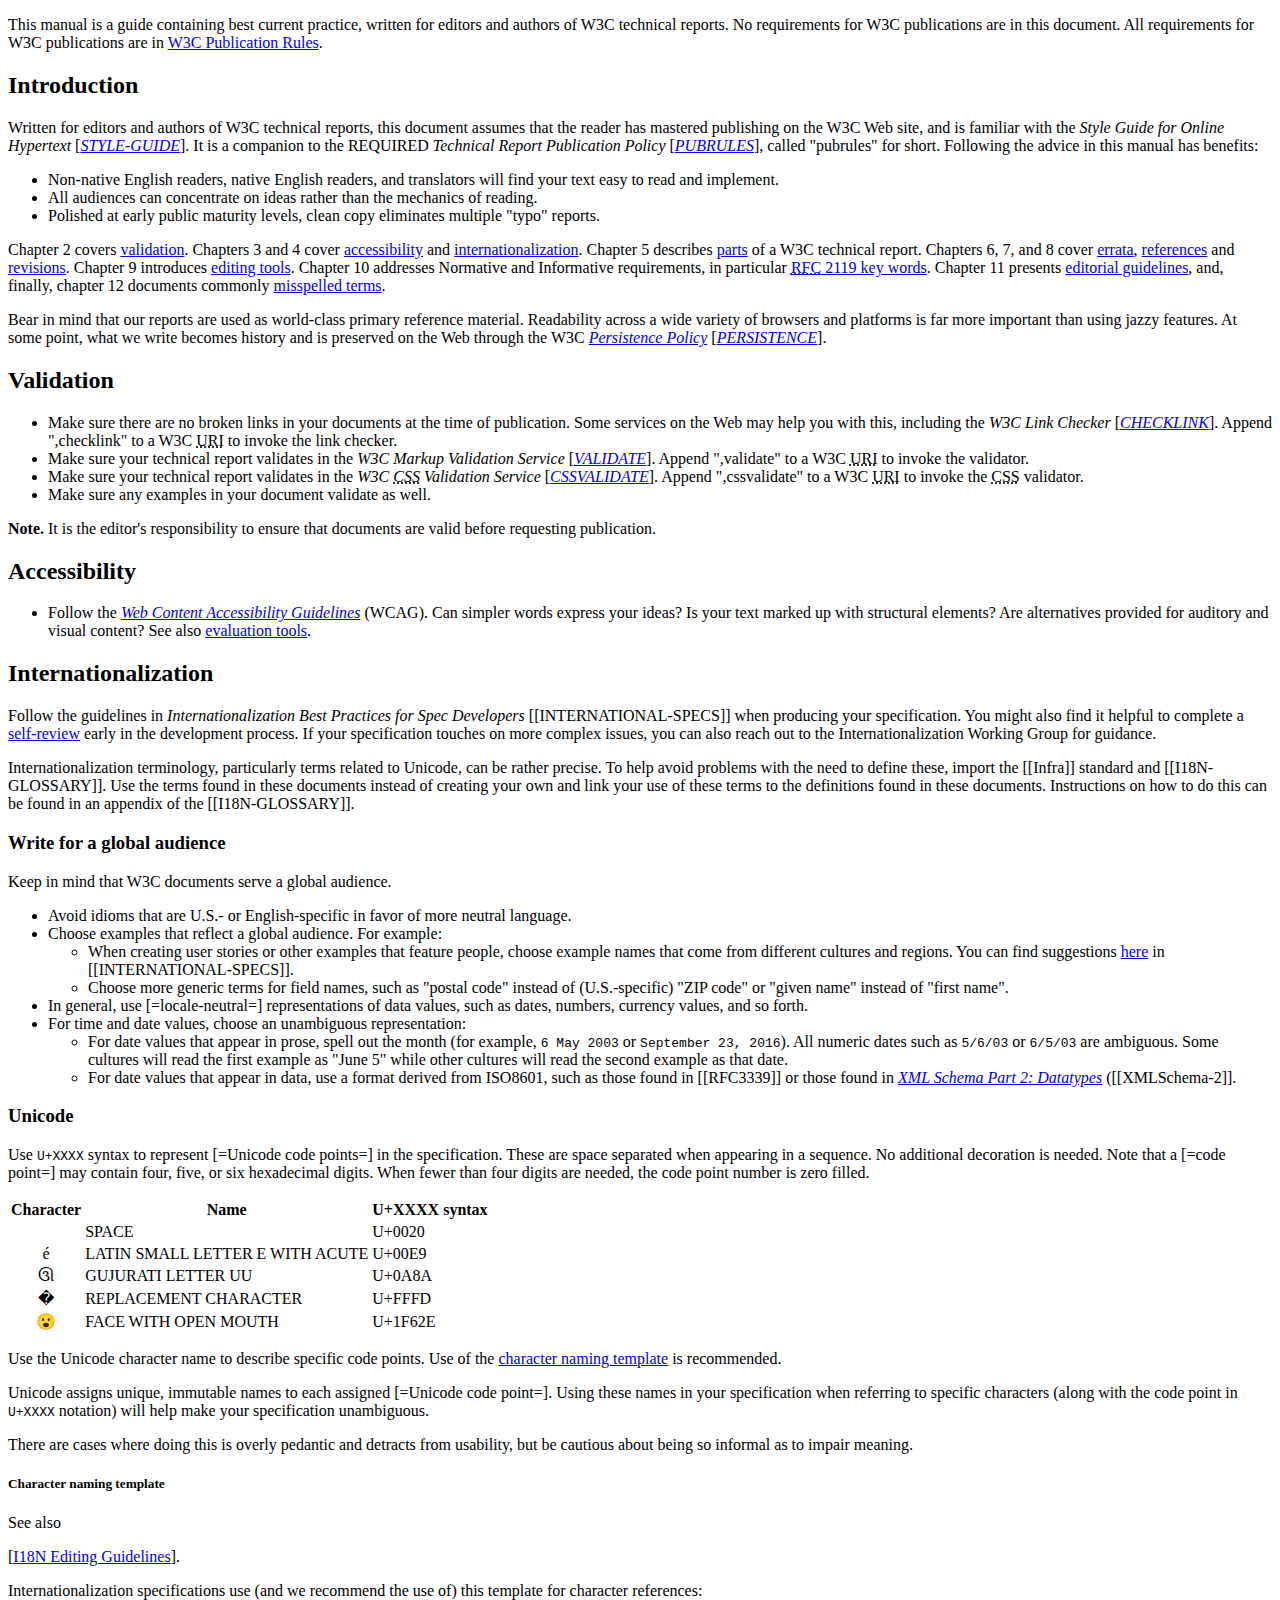
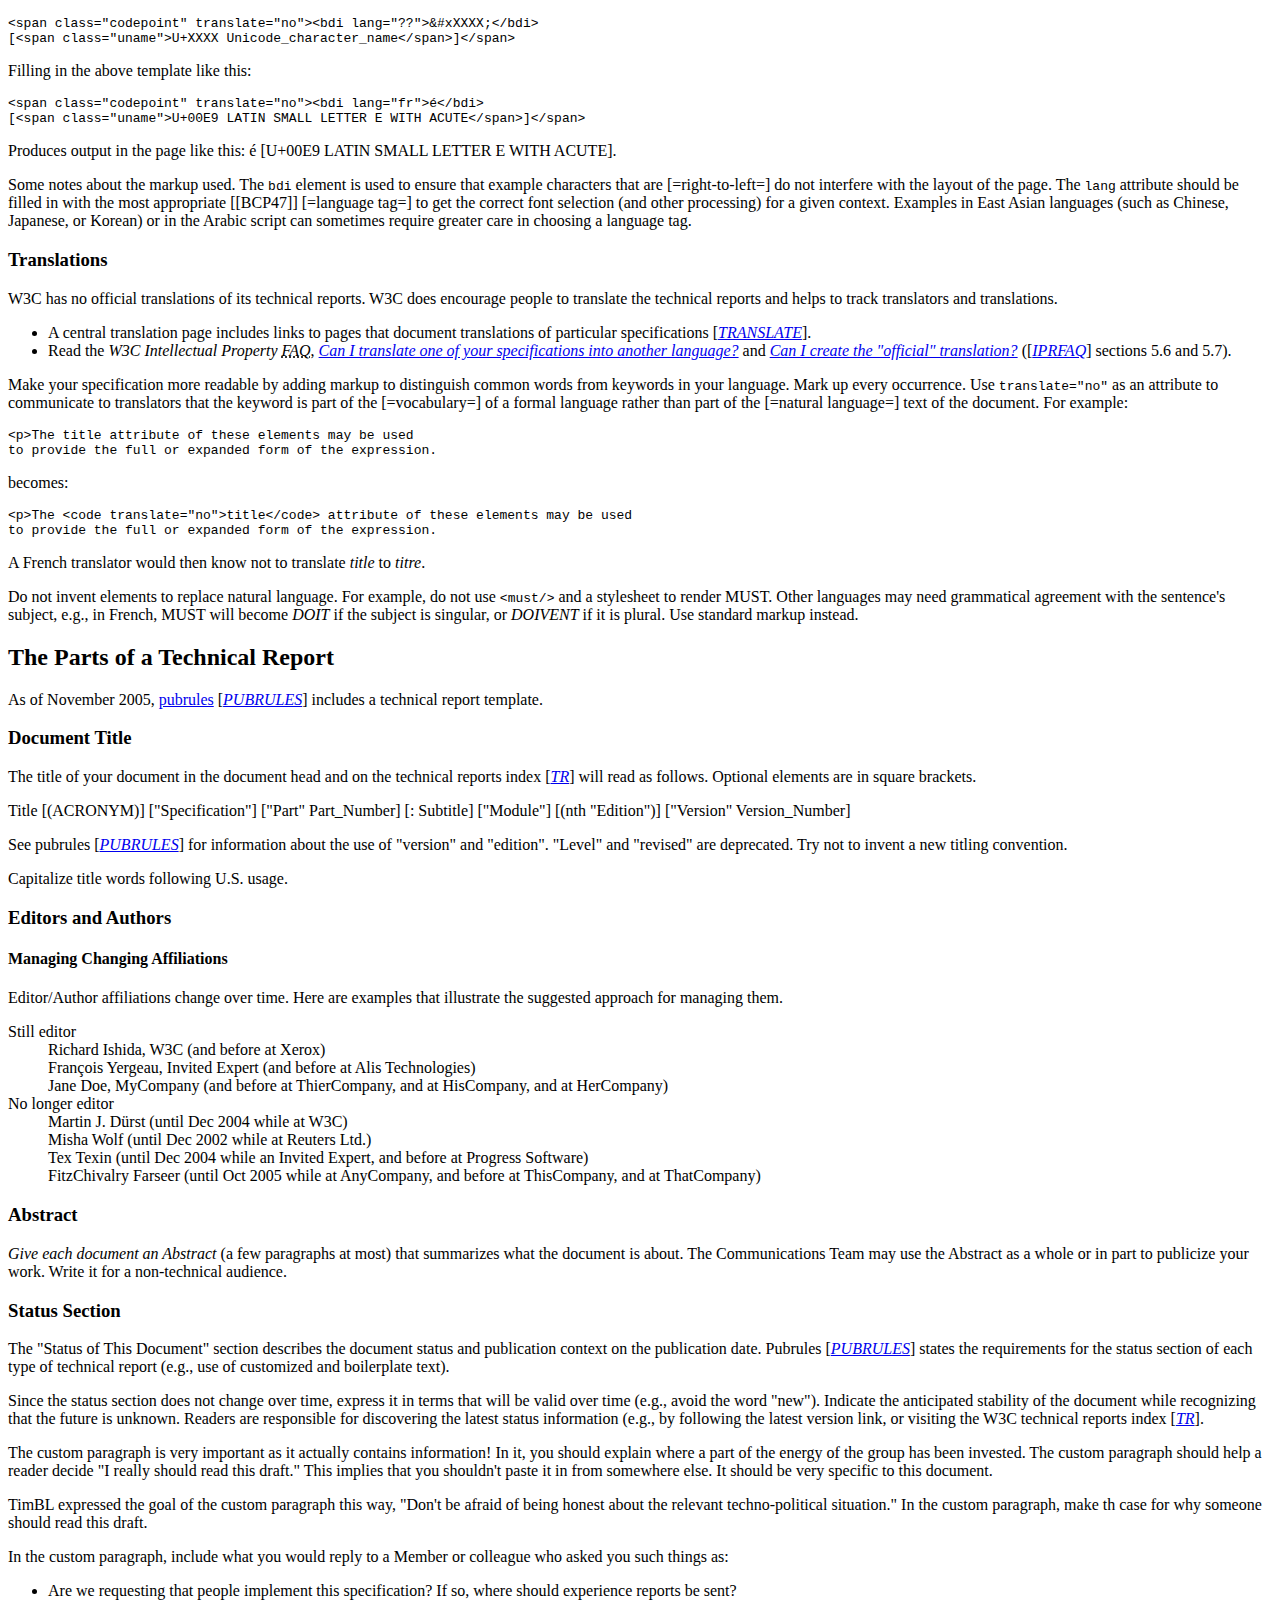
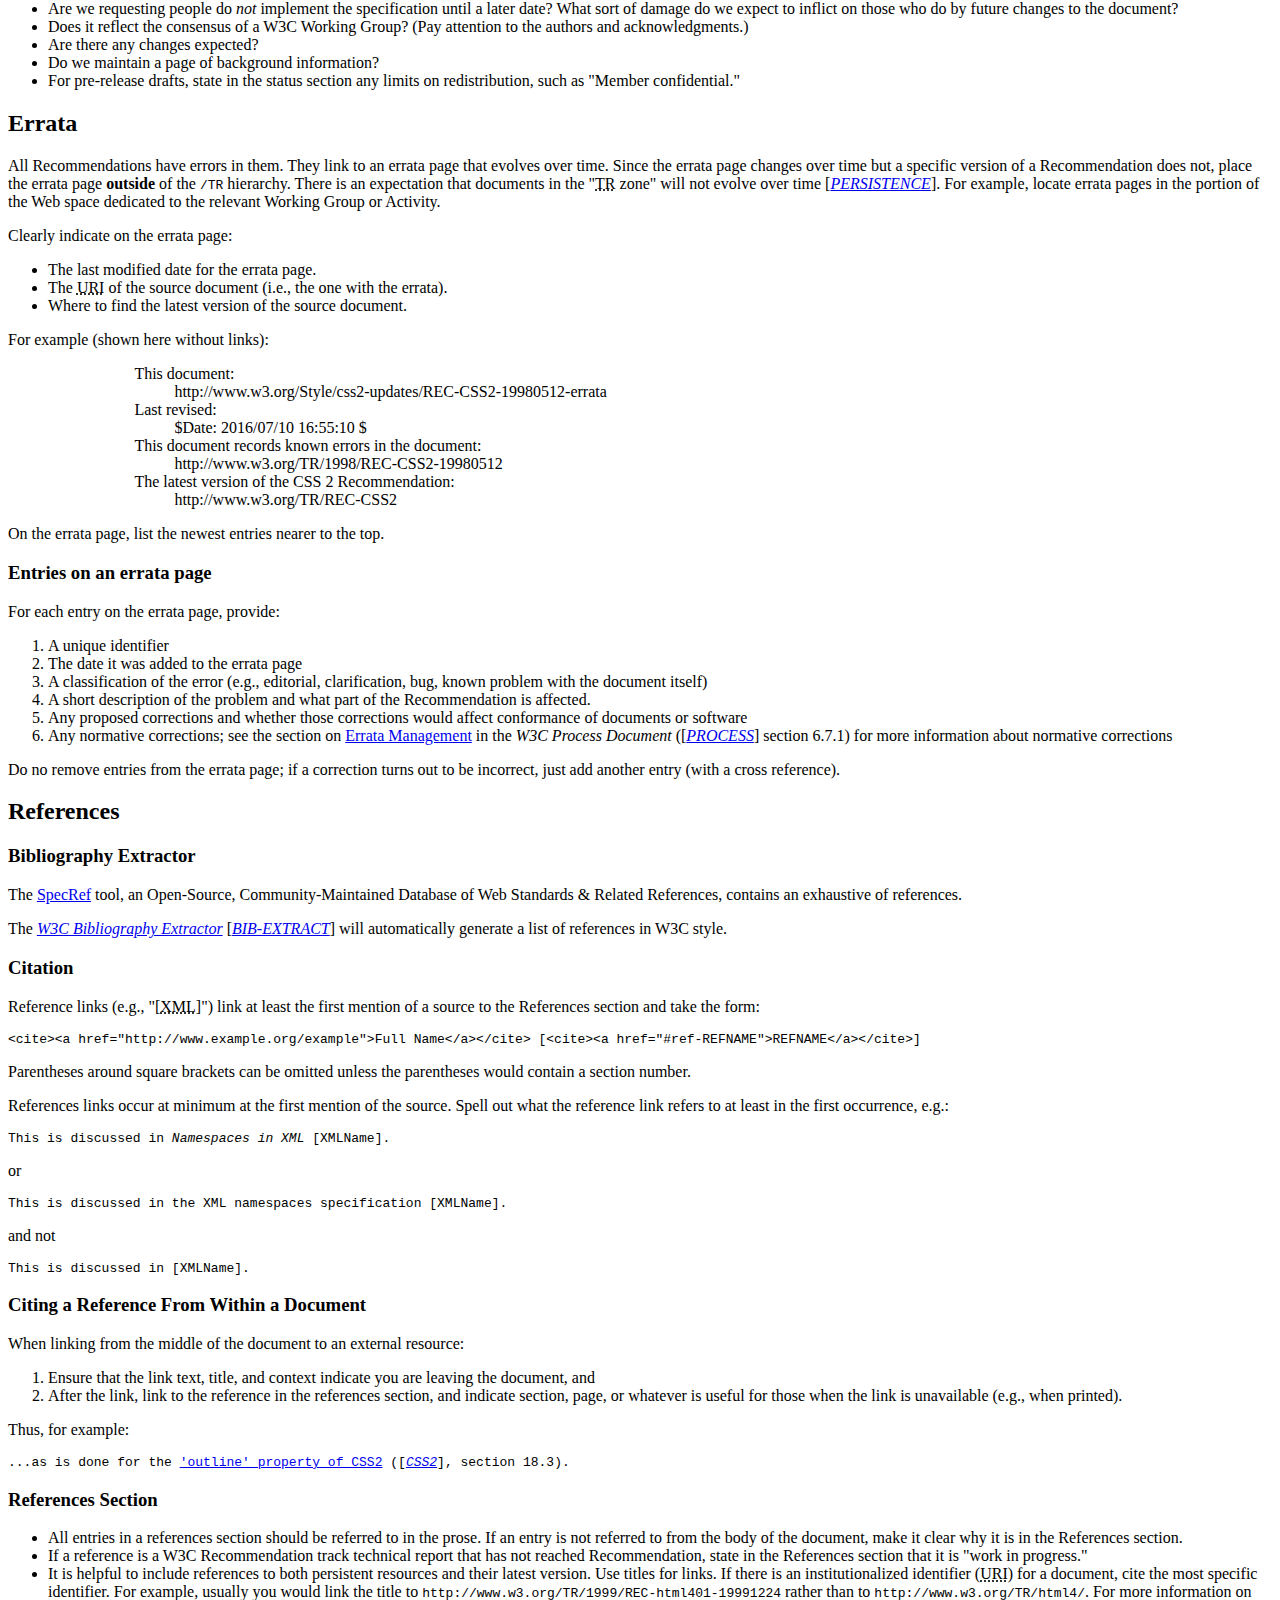
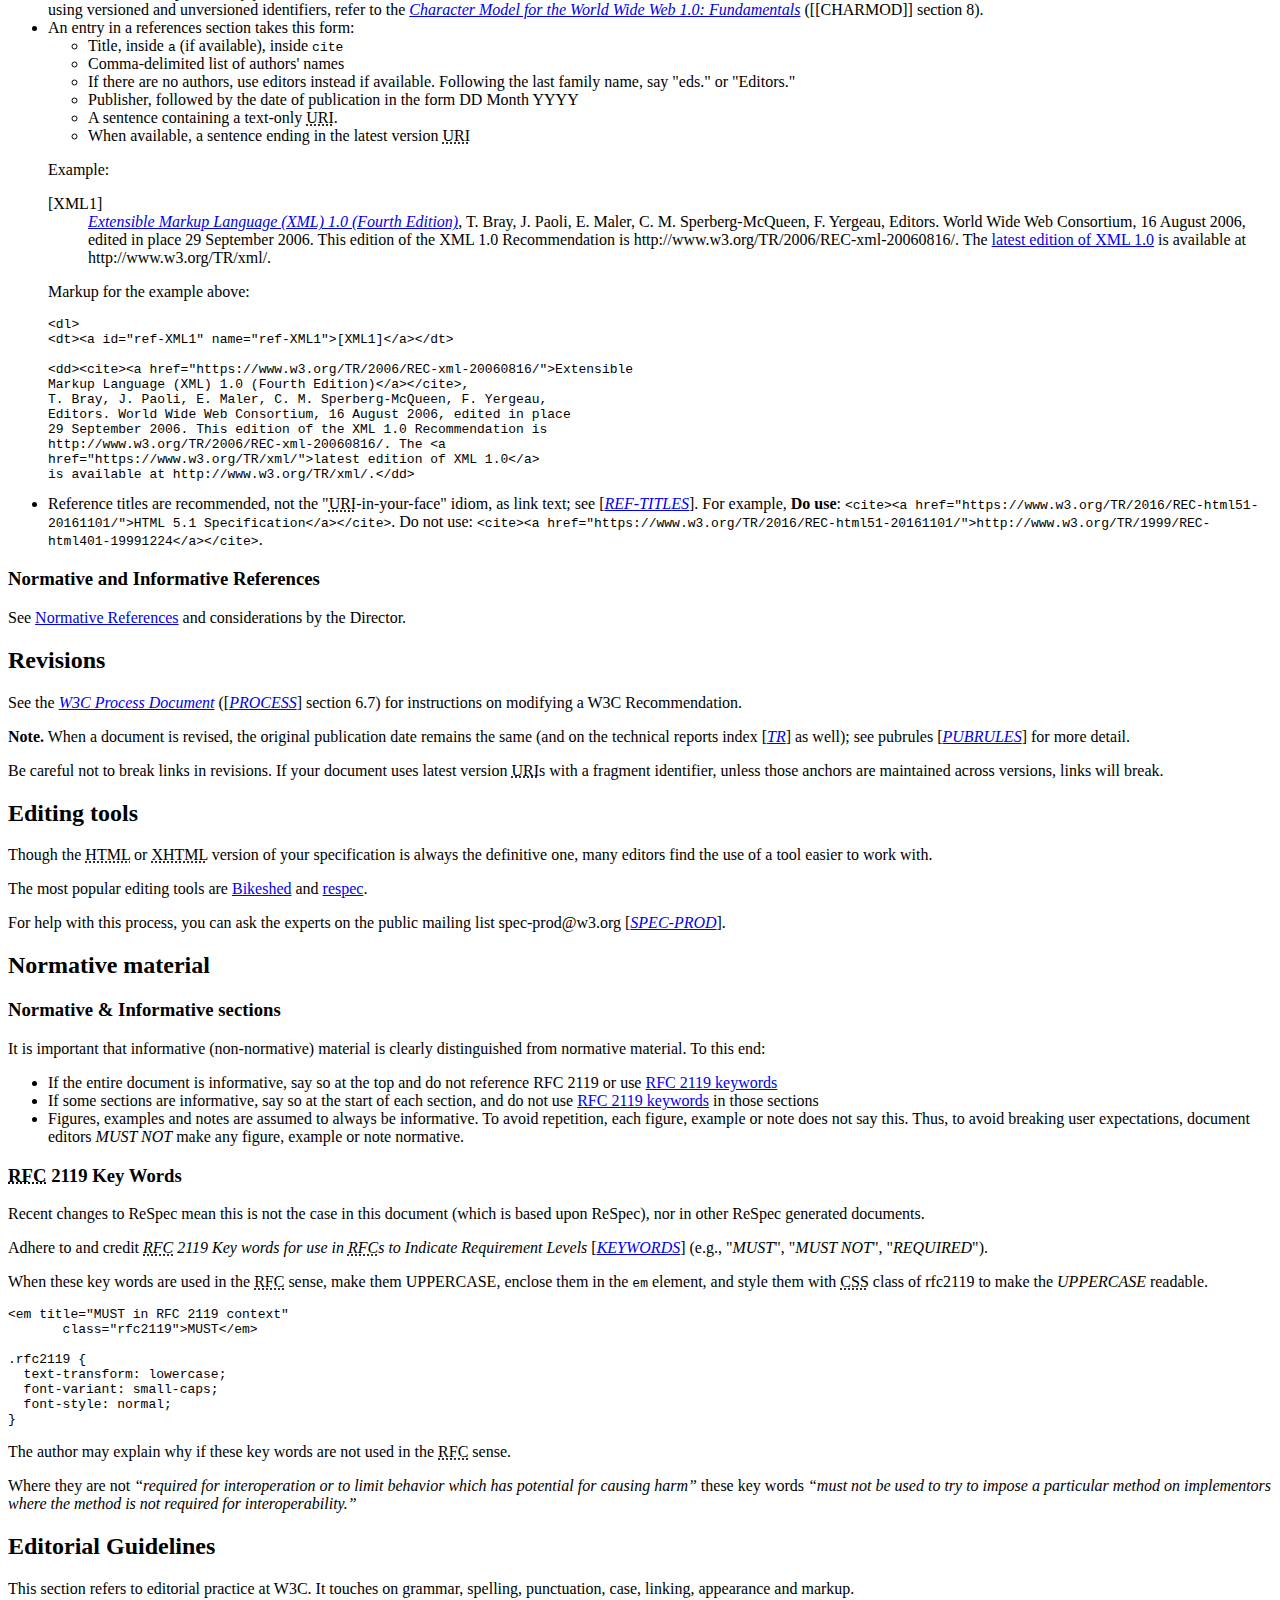
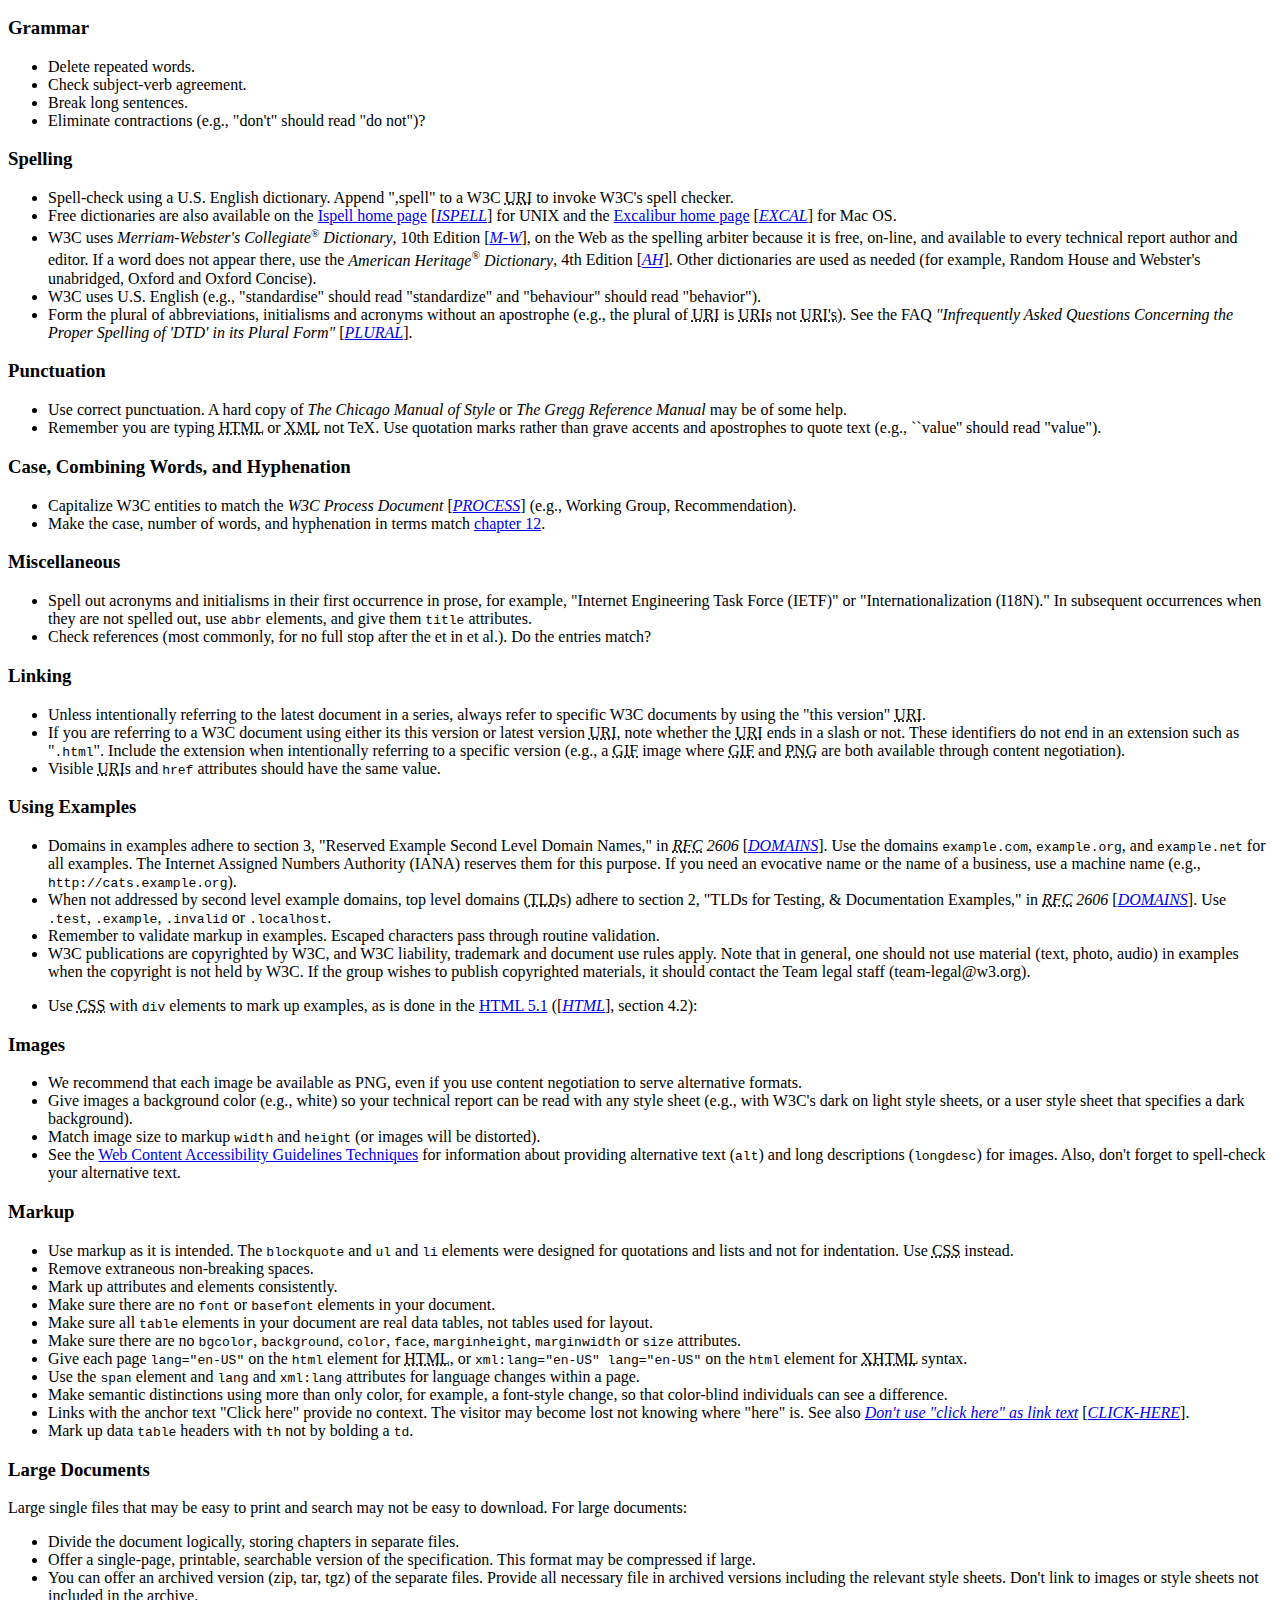
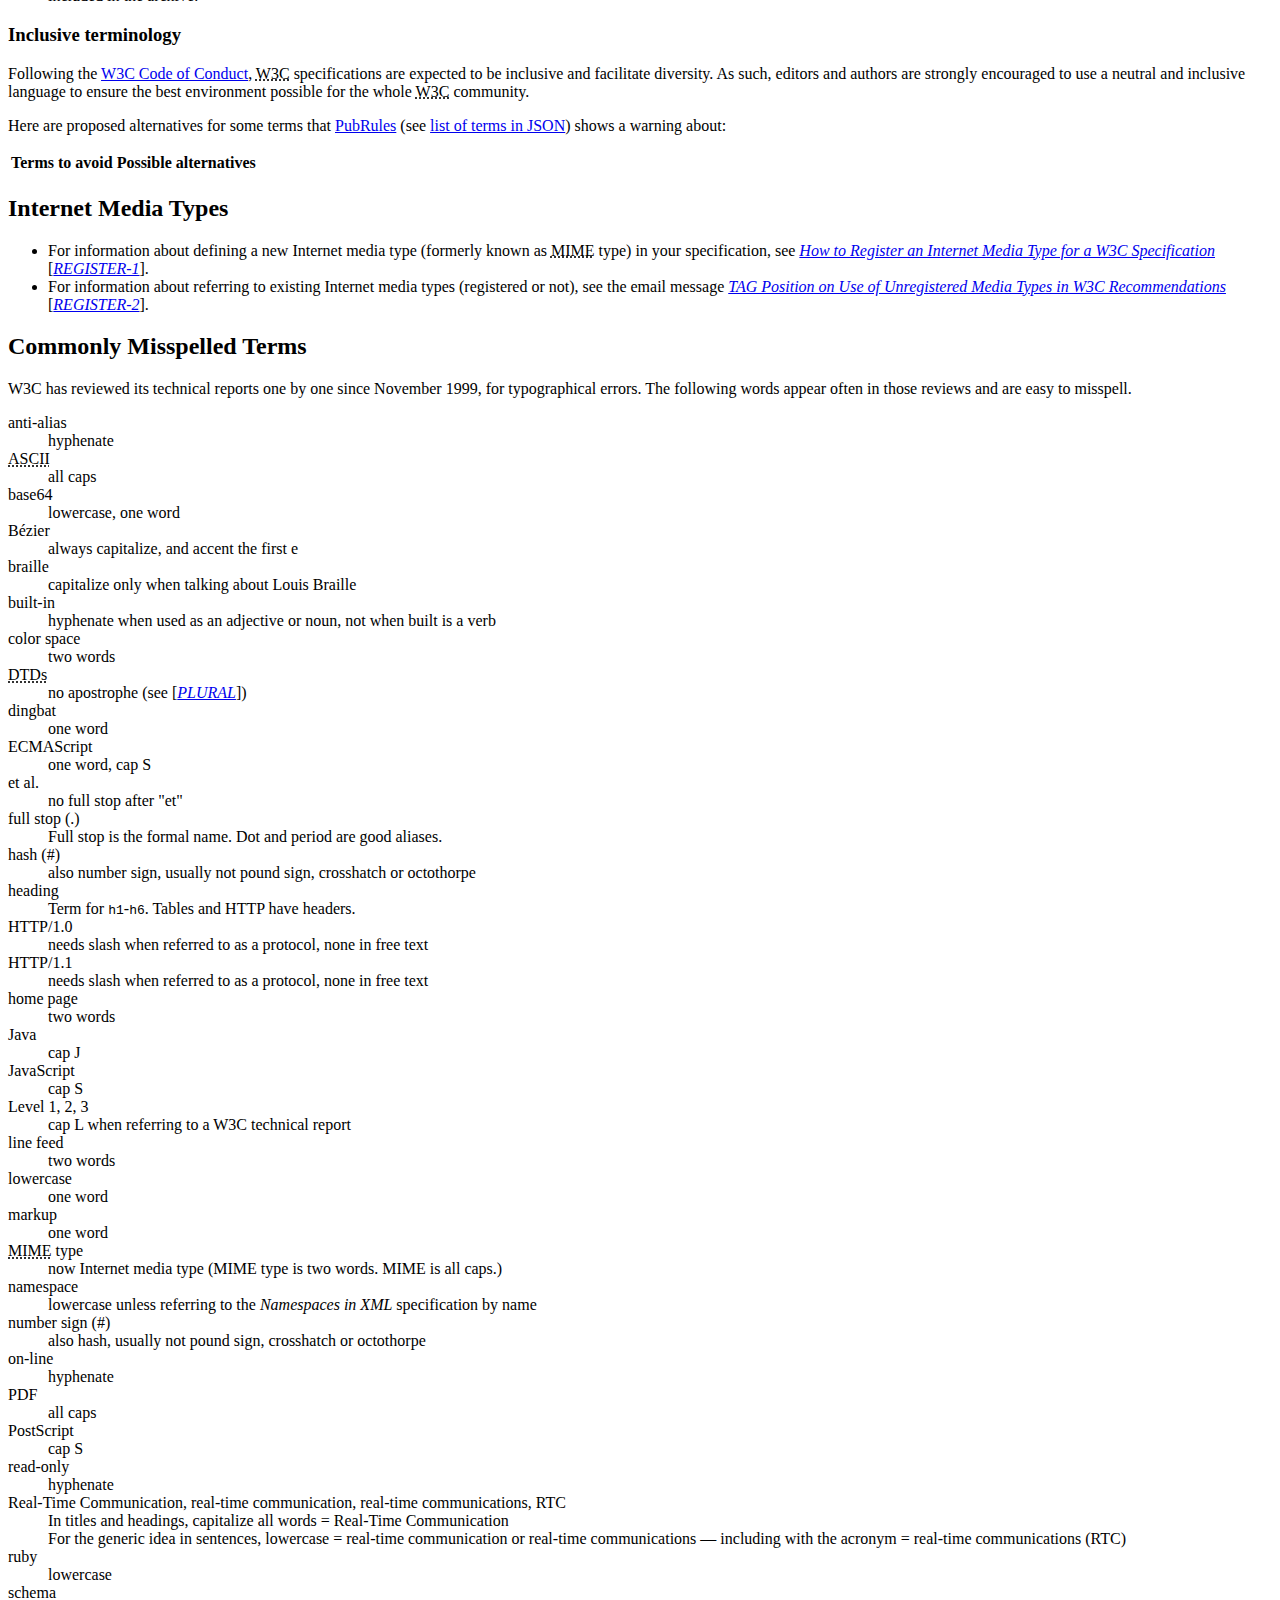
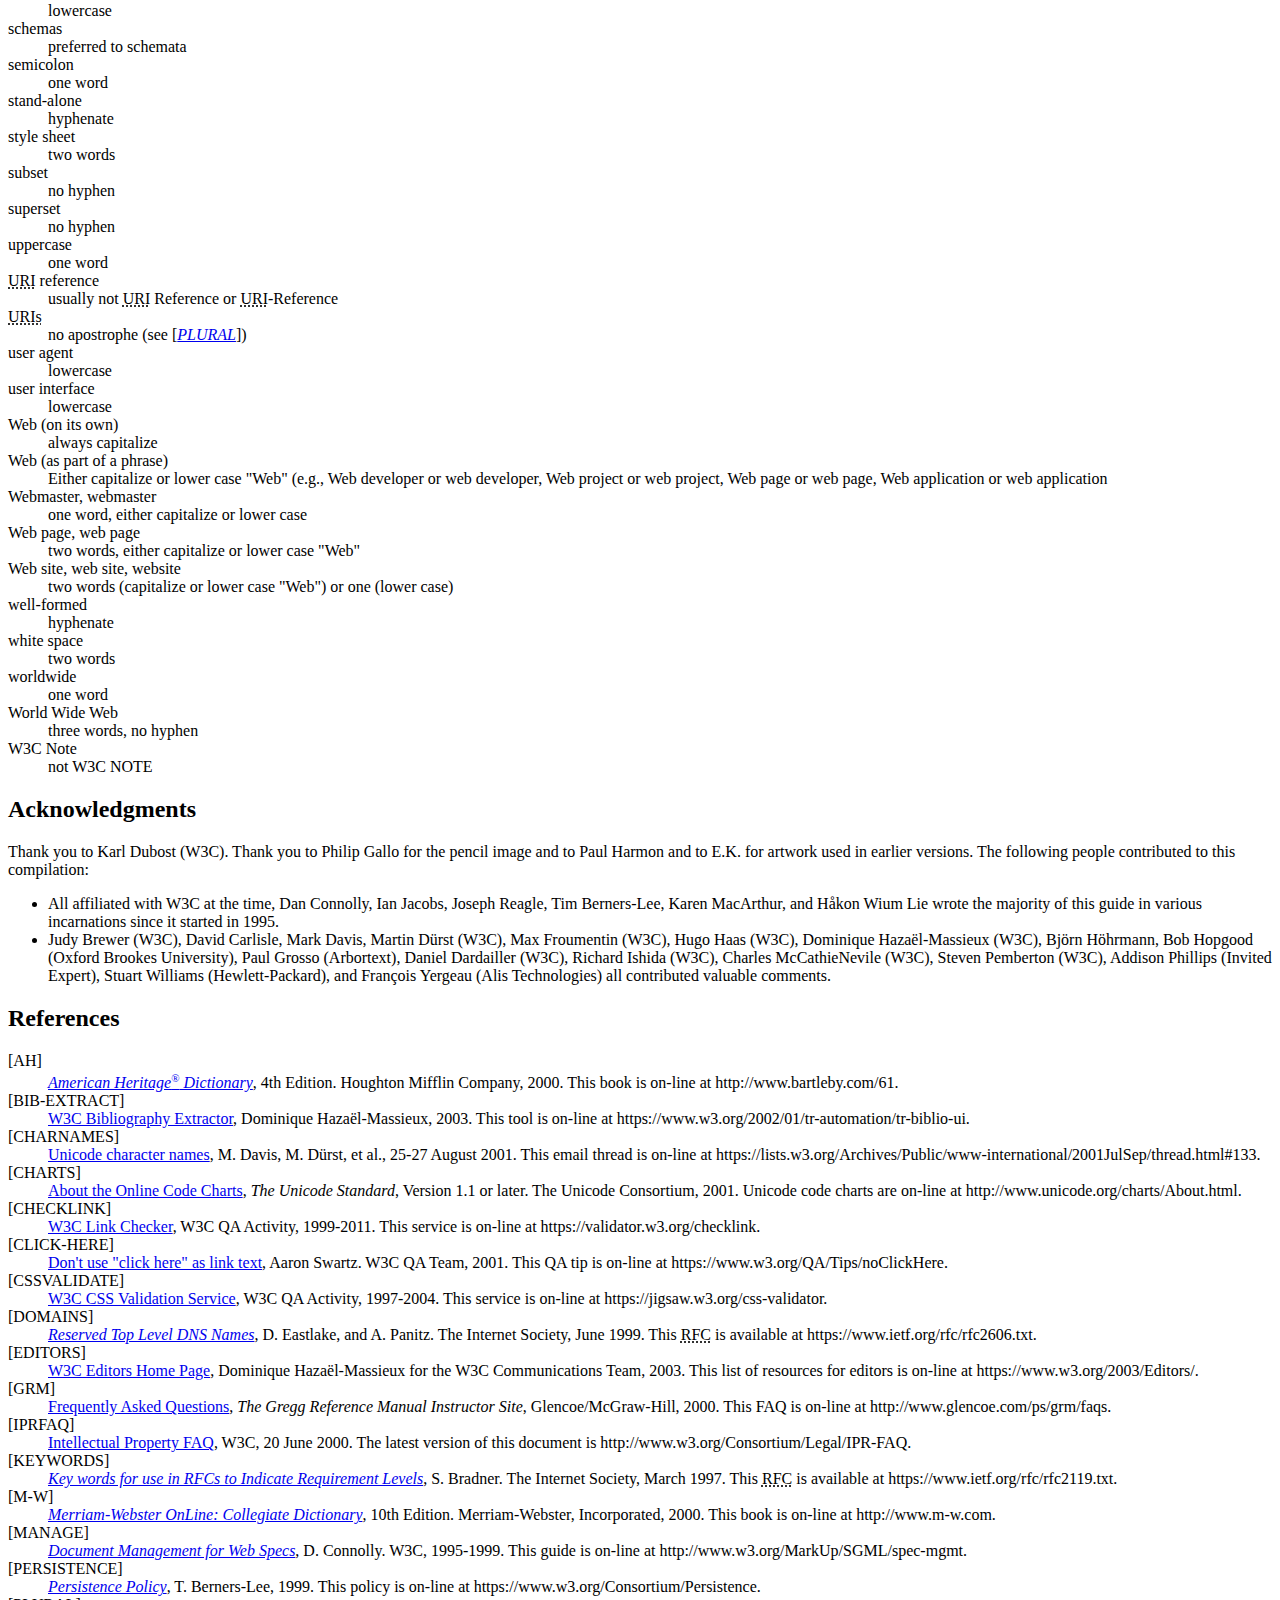
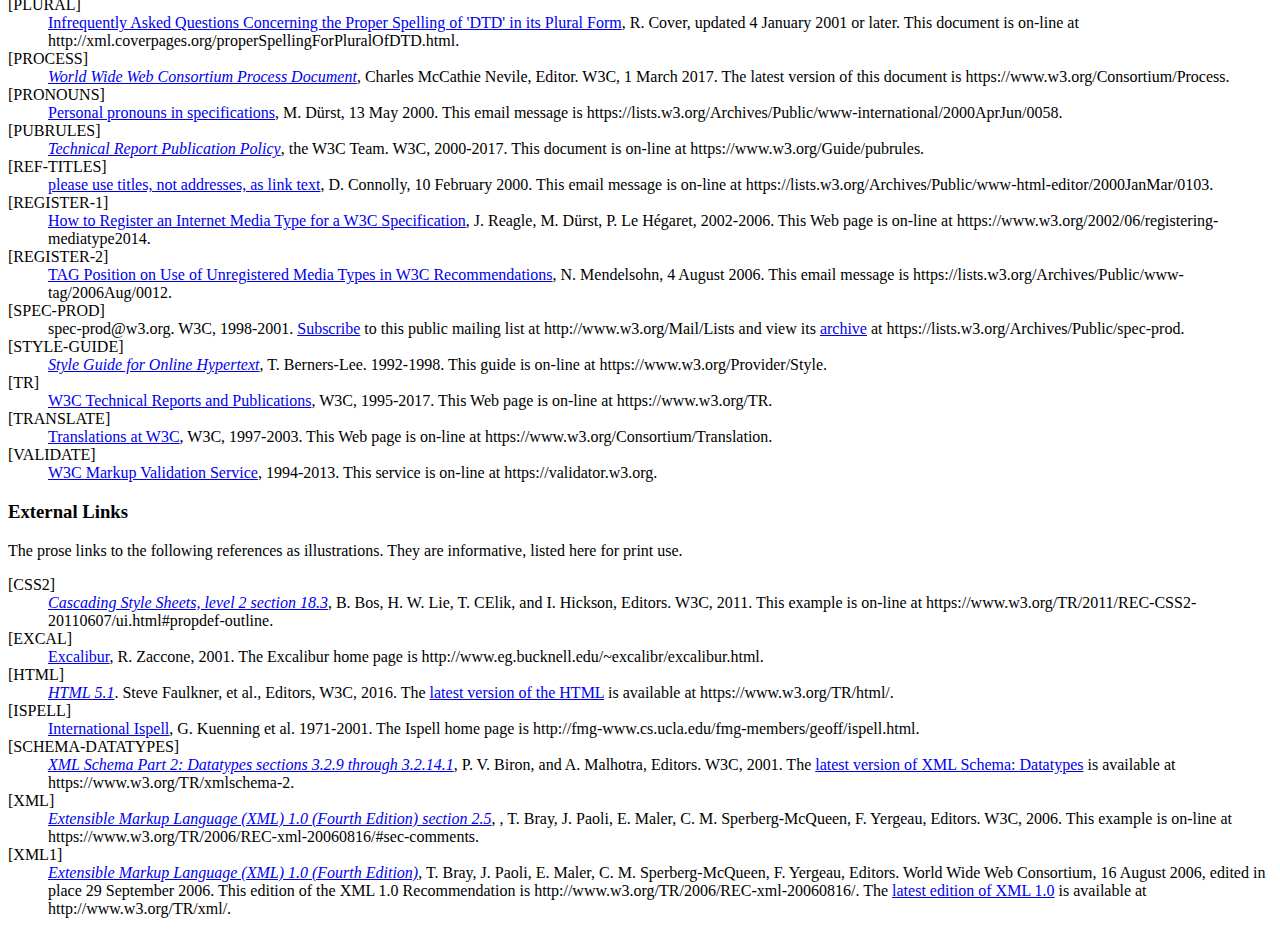
==== commit 163964e7: "Update Internationalization section (#22)" ====
--- a/index.html
+++ b/index.html
@@ -3,7 +3,7 @@
 <head>
   <meta charset="utf-8">
   <title>W3C Manual of Style</title>
-  <script src='https://www.w3.org/Tools/respec/respec-w3c-common' async class='remove'>
+  <script src='https://www.w3.org/Tools/respec/respec-w3c' async class='remove'>
   </script>
     <script class='remove'>
   var respecConfig = {
@@ -150,9 +150,12 @@
 			<li>Choose more generic terms for field names, such as "postal code" instead of (U.S.-specific) "ZIP code" or "given name" instead of "first name".</li>
 		</ul>
 		<li>In general, use [=locale-neutral=] representations of data values, such as dates, numbers, currency values, and so forth.</li>
+		<!-- EDNOTE: A previous edition had a section with the id of `Dates`. The id is preserved here to avoid problems
+		     with any links to the older edition.
+		  -->
 		<li id="Dates">For time and date values, choose an unambiguous representation:
 		<ul>
-			<li>For date values that appear in prose, spell out the month (for example, <kbd>6 May 2003</kbd> or <kbd>September 23, 2016</kbd>). All numeric dates such as <kbd translate="no">5/6/03</kbd> or <kbd translate="no">6/5/03</kbd> are ambiguous. Some cultures will read the first example as "June 5".</li>
+			<li>For date values that appear in prose, spell out the month (for example, <kbd>6 May 2003</kbd> or <kbd>September 23, 2016</kbd>). All numeric dates such as <kbd translate="no">5/6/03</kbd> or <kbd translate="no">6/5/03</kbd> are ambiguous. Some cultures will read the first example as "June 5" while other cultures will read the second example as that date.</li>
 			<li>For date values that appear in data, use a format derived from ISO8601, such as those found in [[RFC3339]] or those found in <cite><a href="http://www.w3.org/TR/2001/REC-xmlschema-2-20010502/#date" title="Section 3.2.9 of the XML Schema Datatypes">XML Schema Part 2: Datatypes</a></cite> ([[XMLSchema-2]].</li>
 		</ul></li>
 	</ul>
@@ -350,7 +353,7 @@
 <section id="tAbstract">
   <h3>Abstract</h3>
 
-<p><dfn id="must-abstract">Give each document an
+<p><dfn id="must-abstract" class="lint-ignore">Give each document an
 Abstract</dfn> (a few paragraphs at most) that summarizes what the
 document is about. The Communications Team may use the Abstract as a
 whole or in part to publicize your work. Write it for a non-technical
@@ -579,7 +582,7 @@
 using versioned and unversioned identifiers, refer to the
 <cite><a href="https://www.w3.org/TR/charmod/#sec-RefUnicode">Character
 Model for the World Wide Web 1.0: Fundamentals</a></cite>
-([<cite><a href="#ref-CHARMOD">CHARMOD</a></cite>] section 8).</li>
+([[CHARMOD]] section 8).</li>
 
 <li>An entry in a references section takes this form:
 
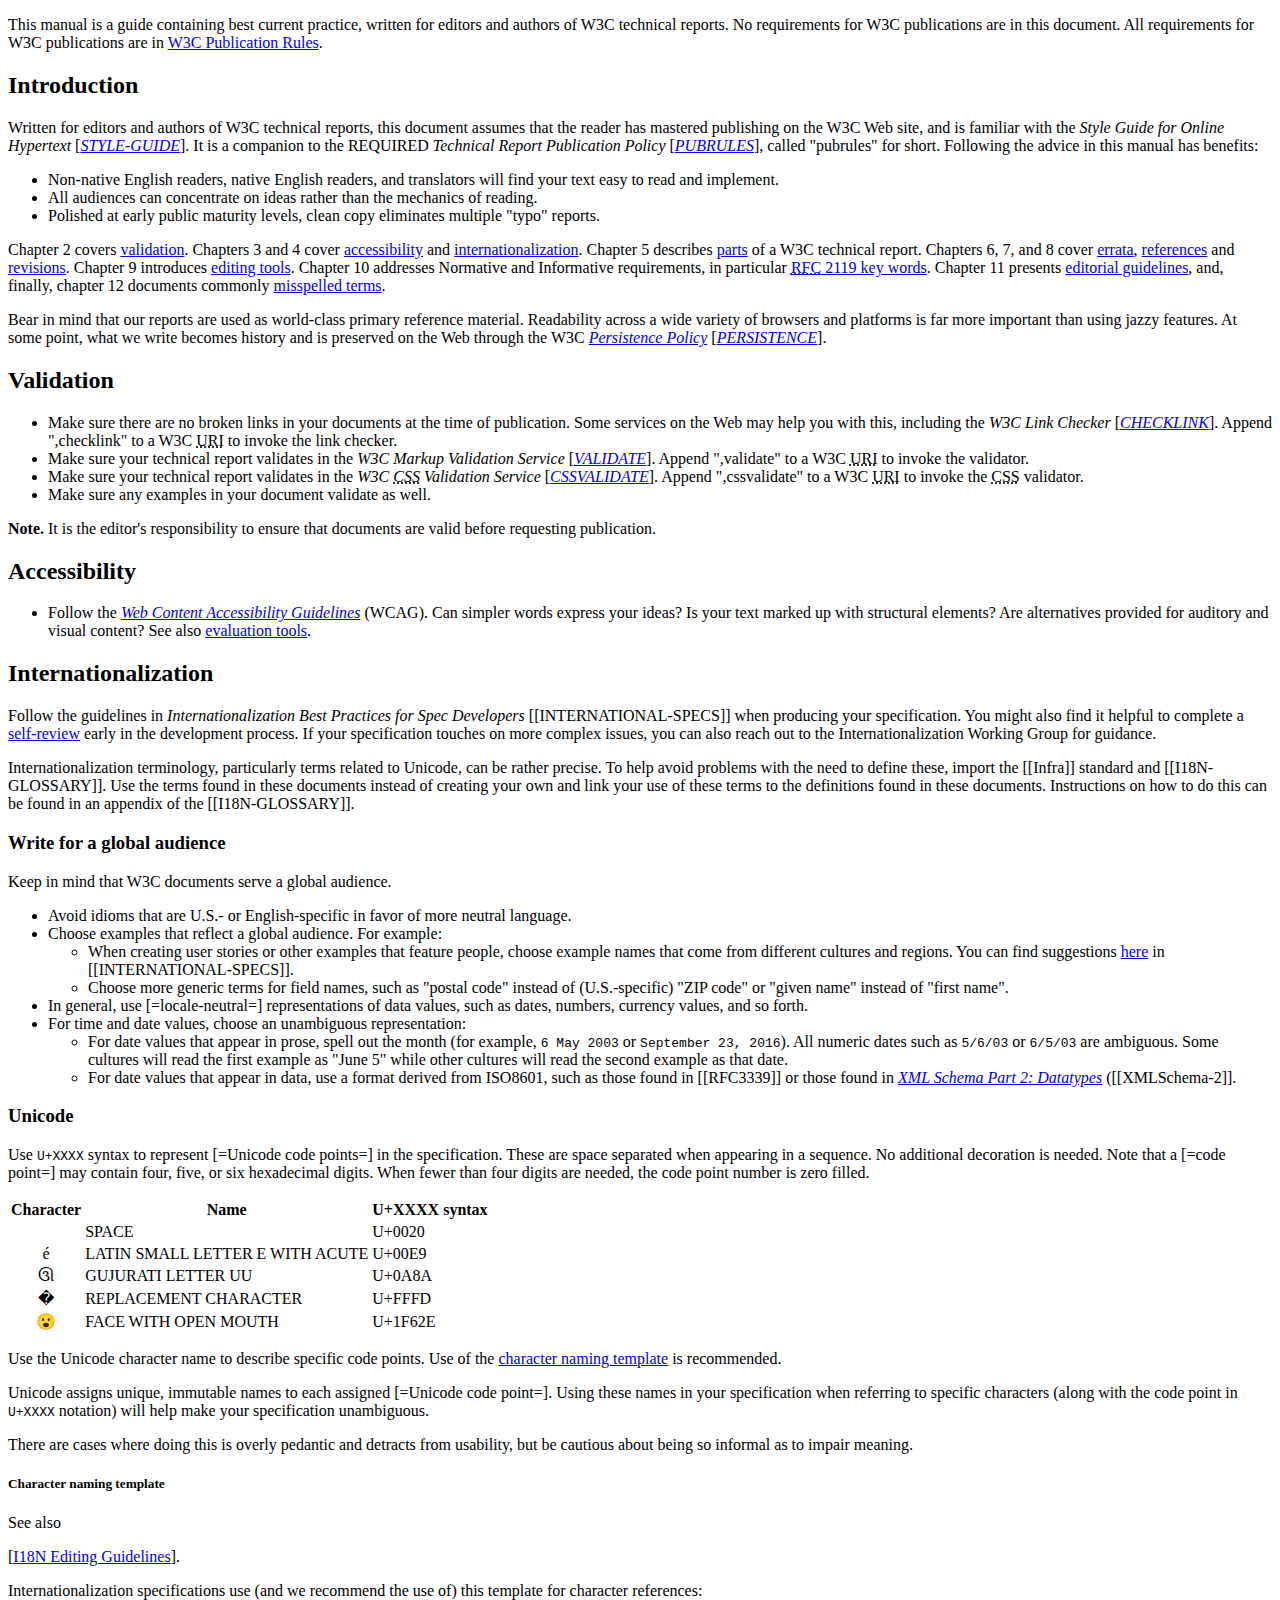
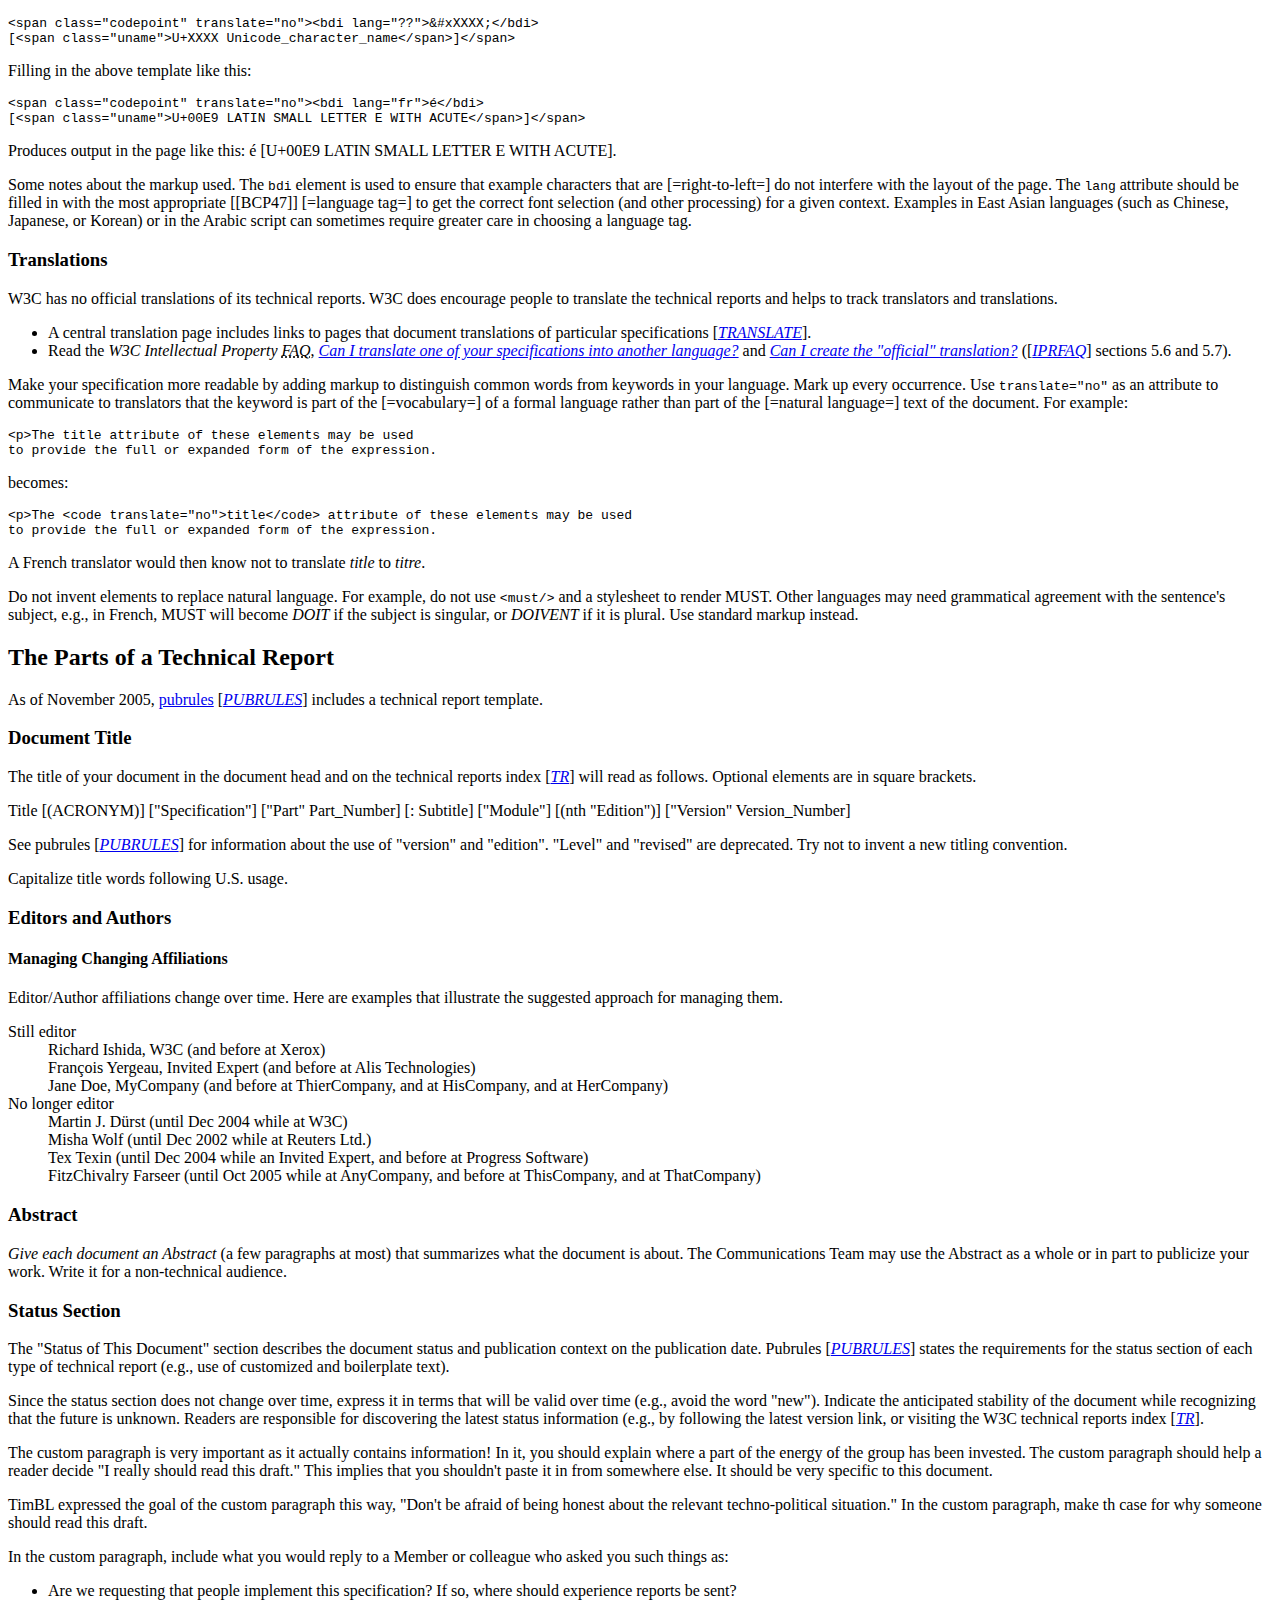
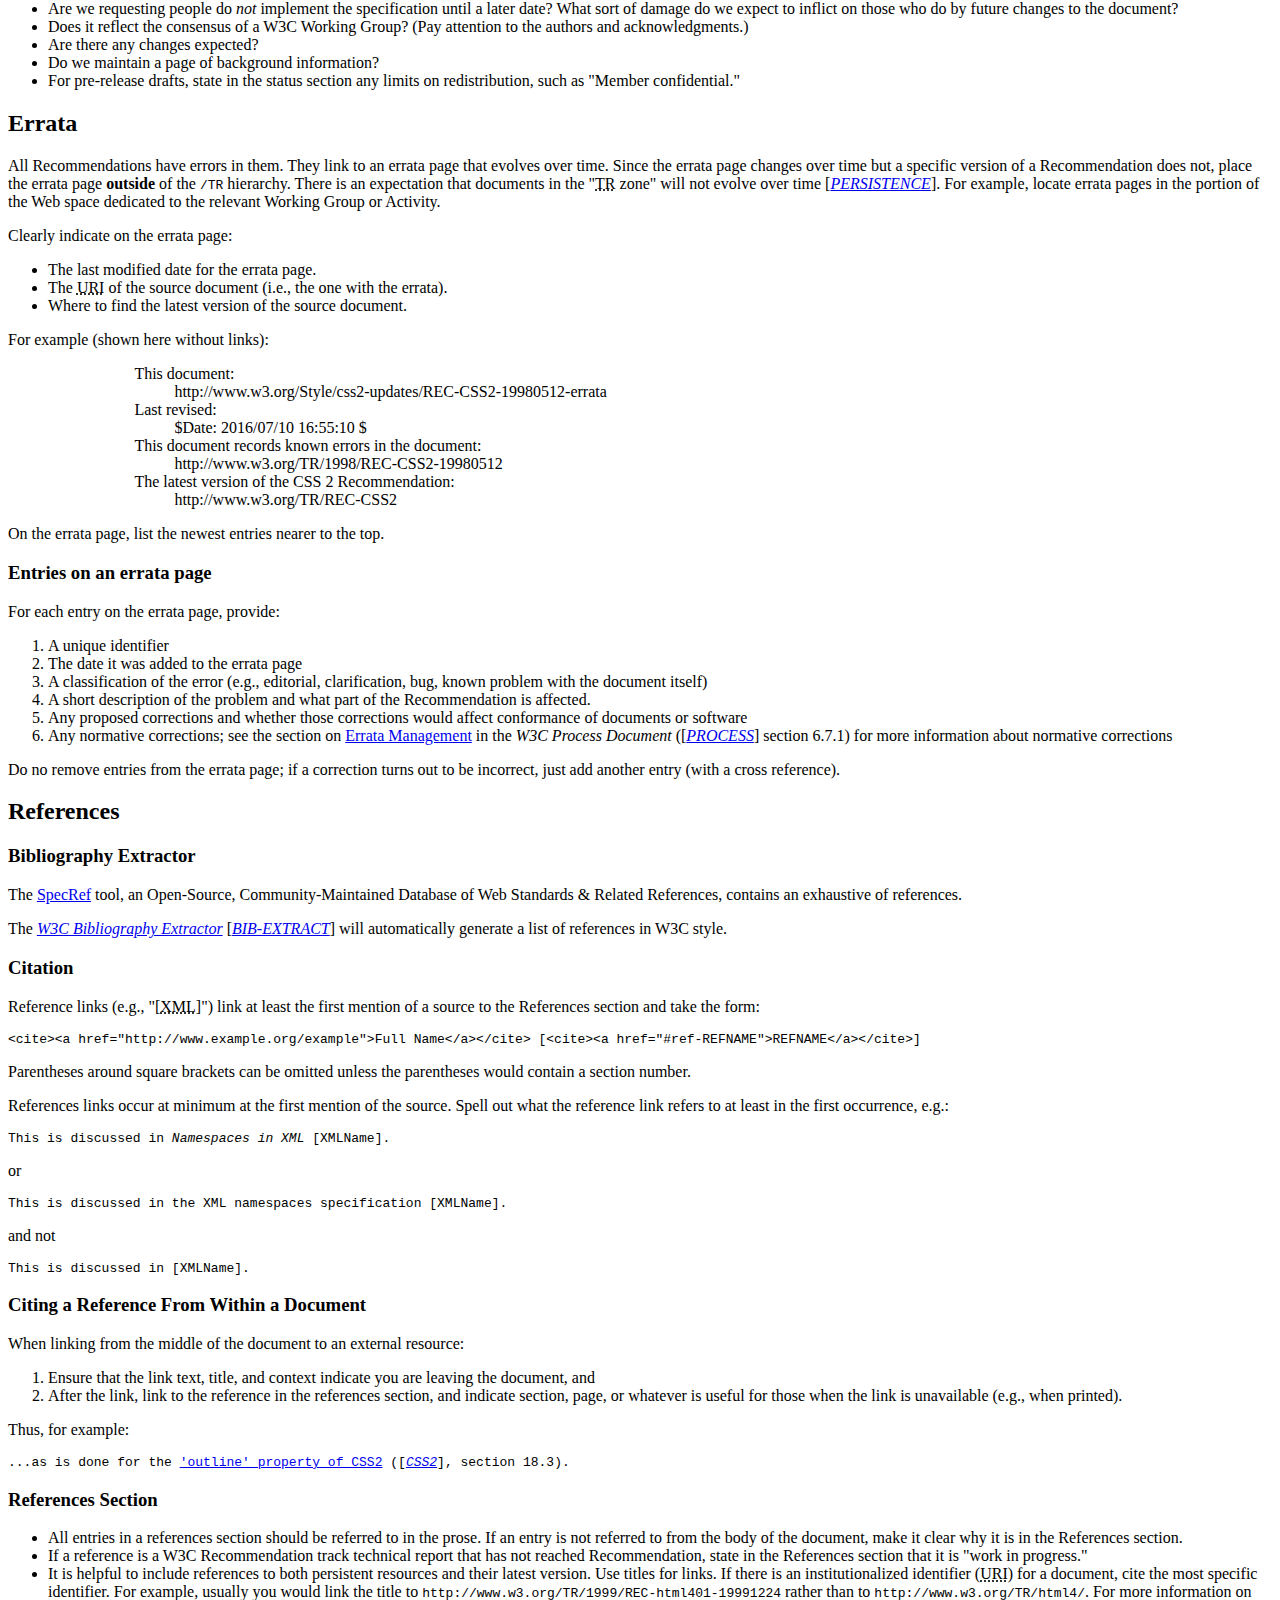
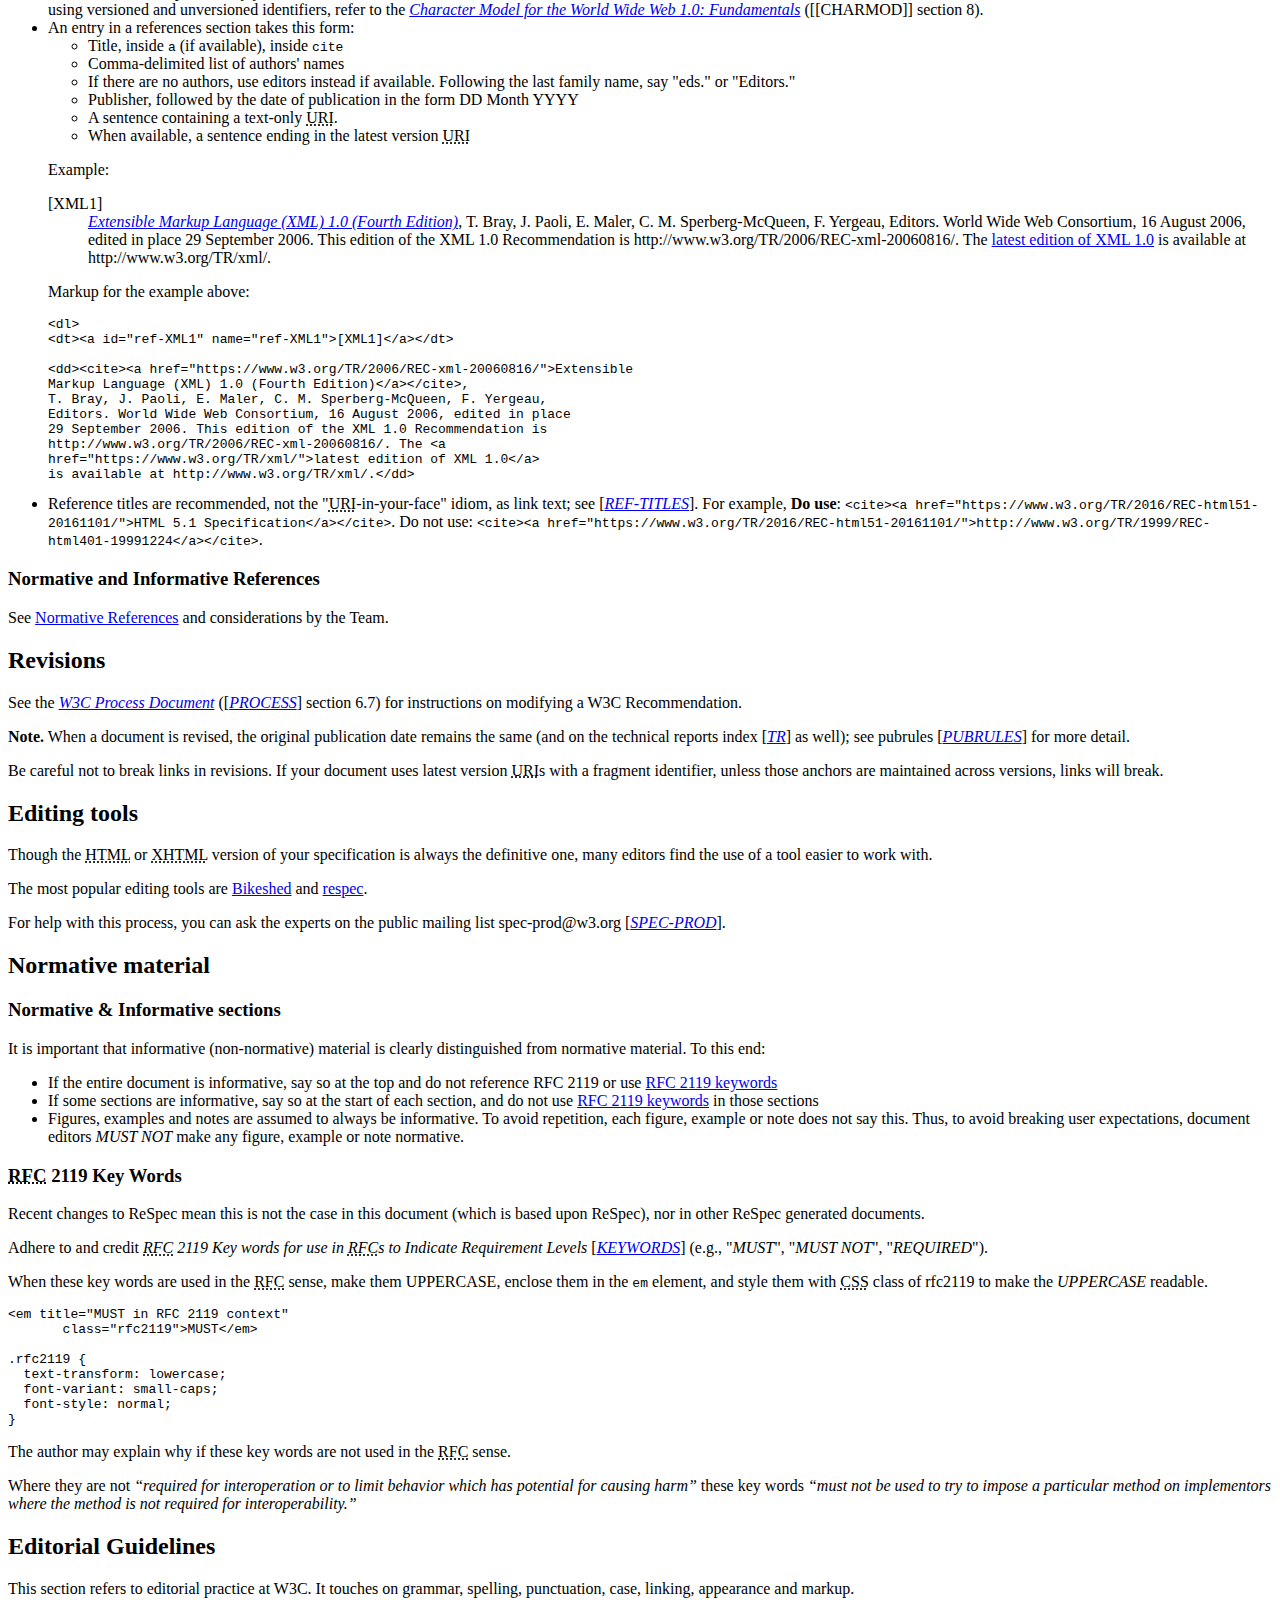
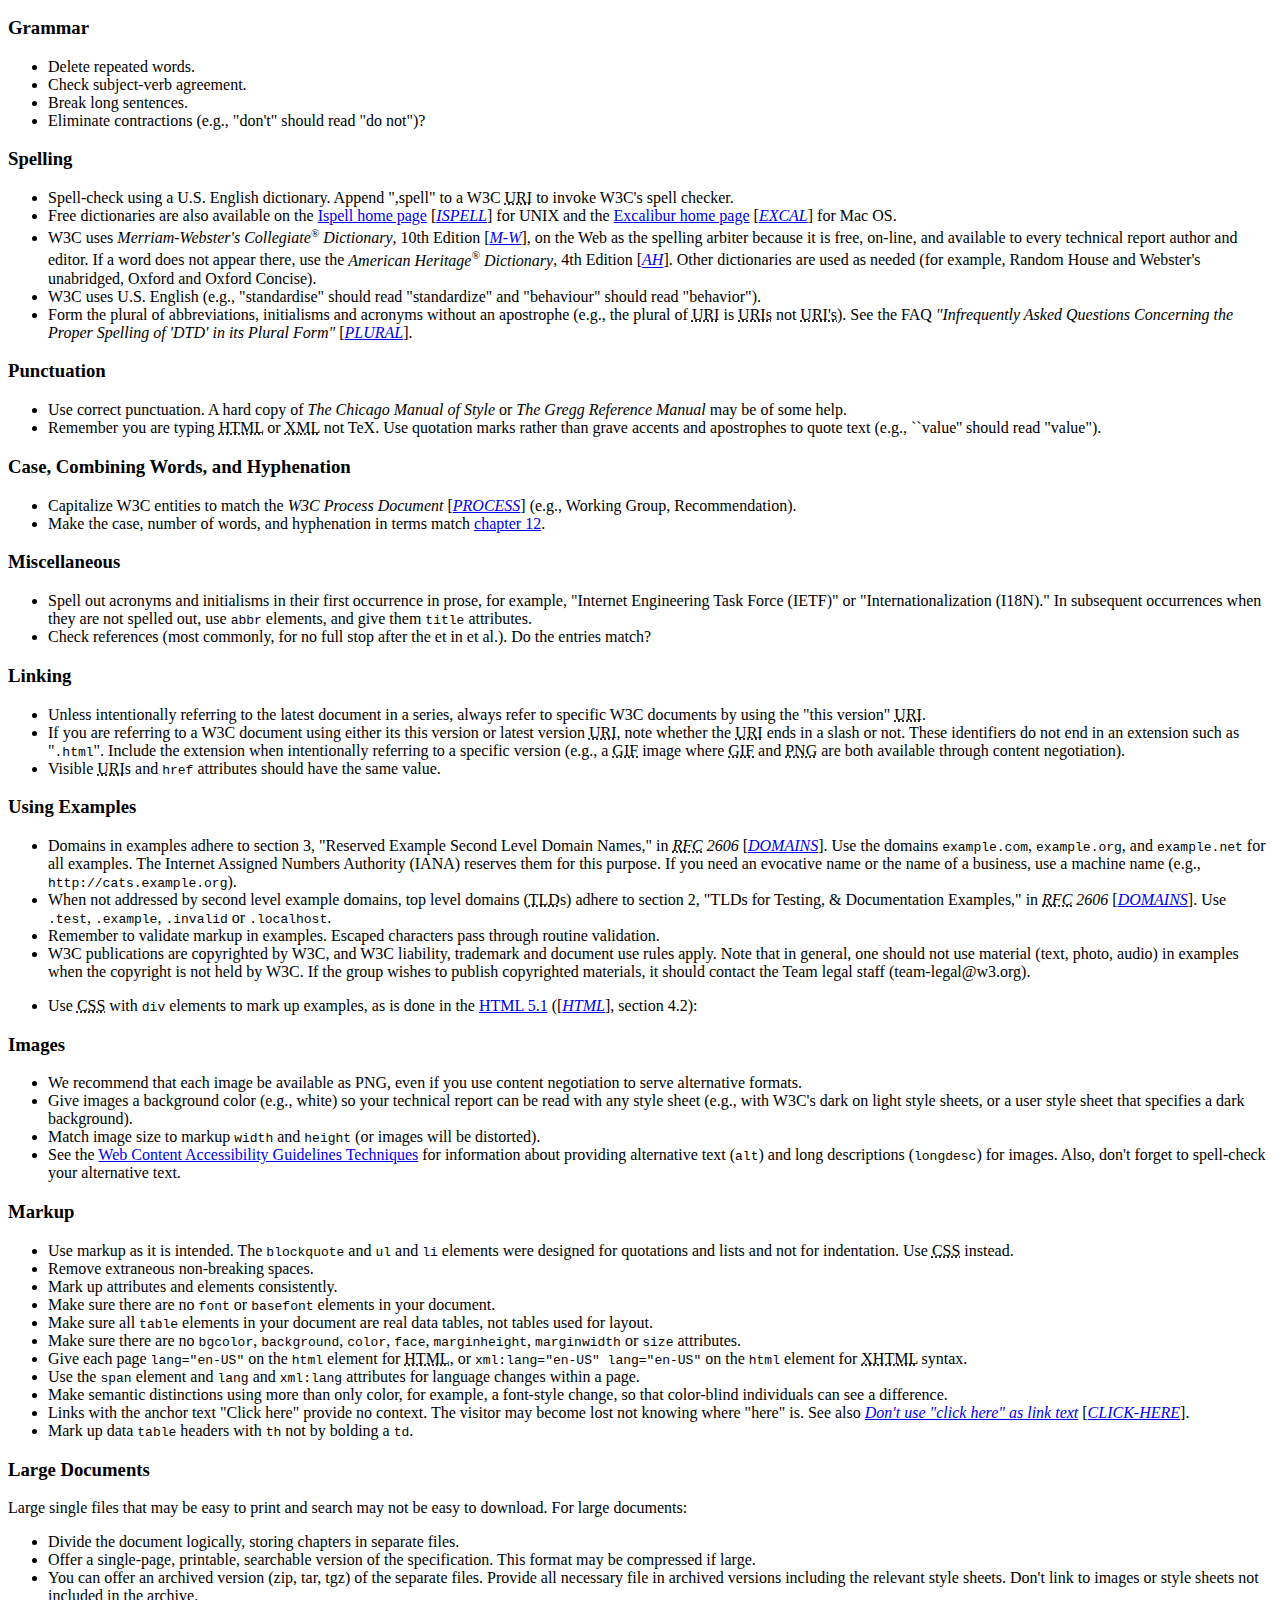
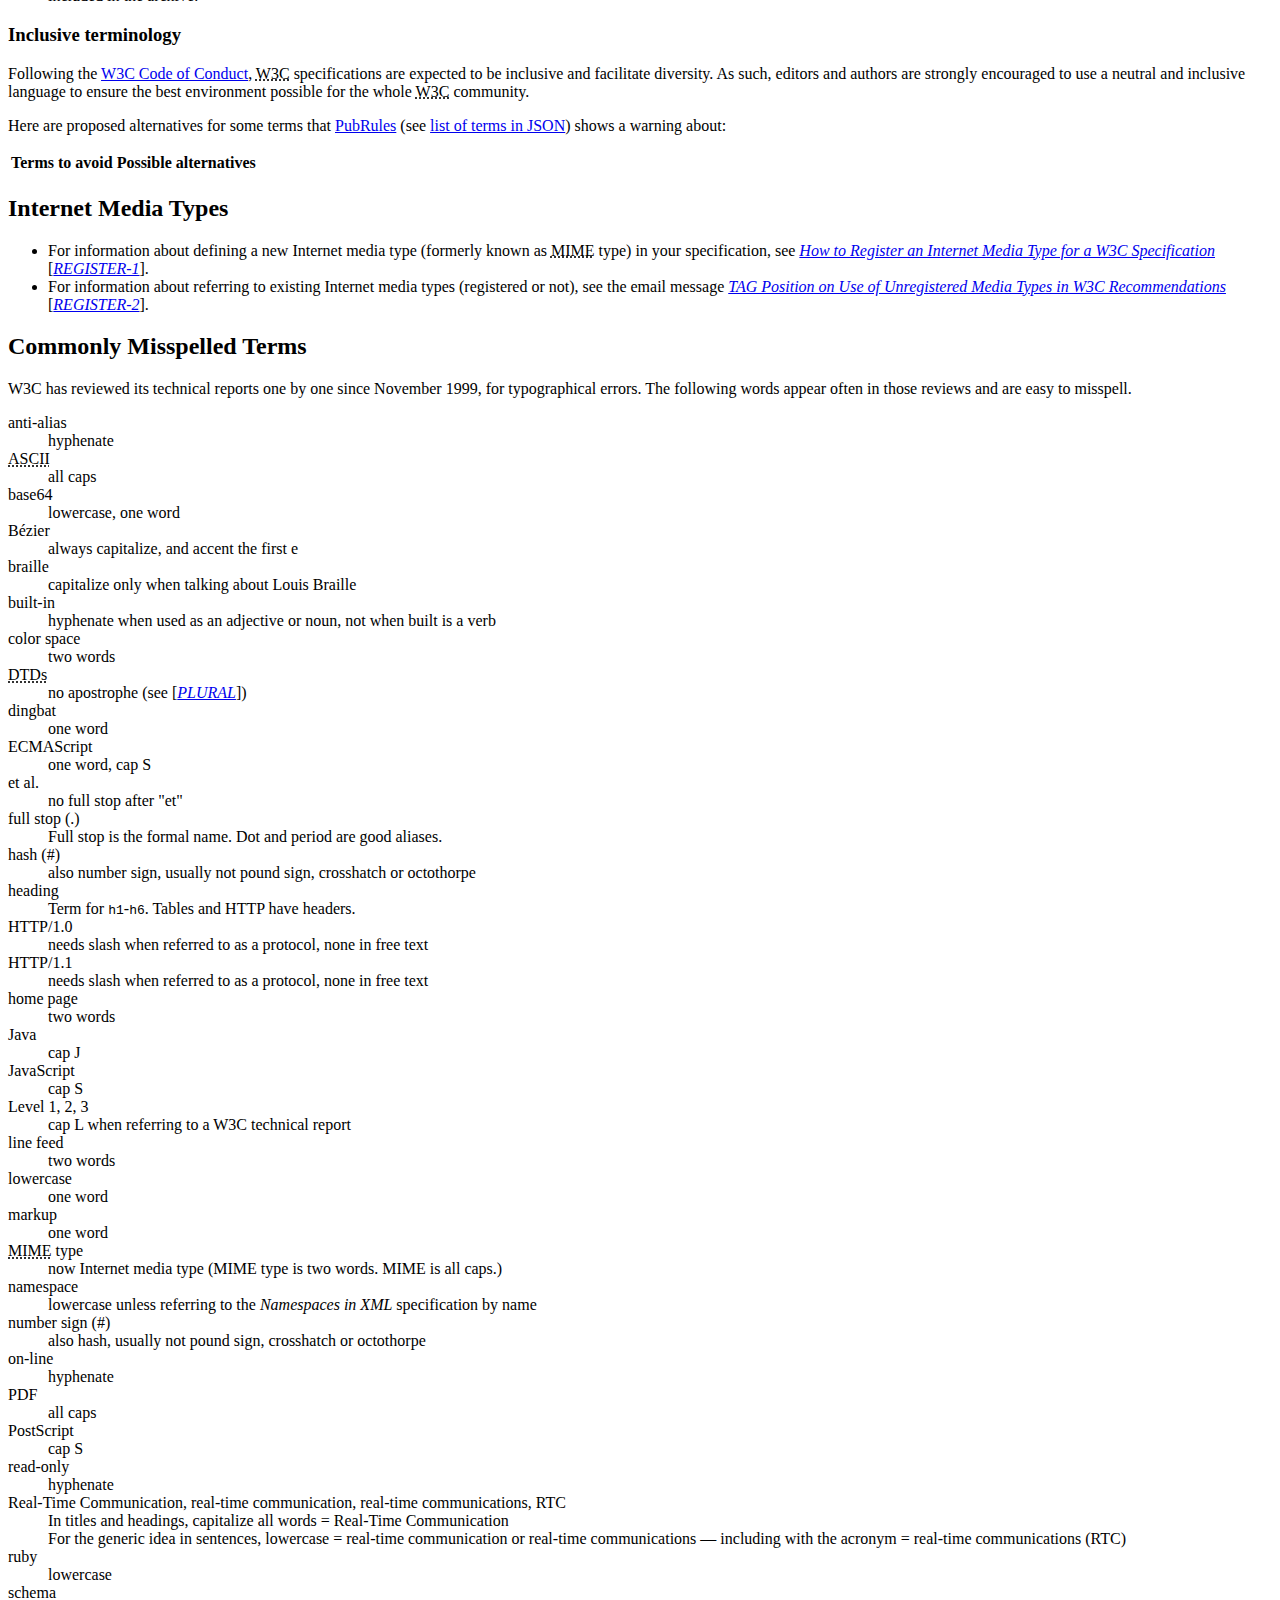
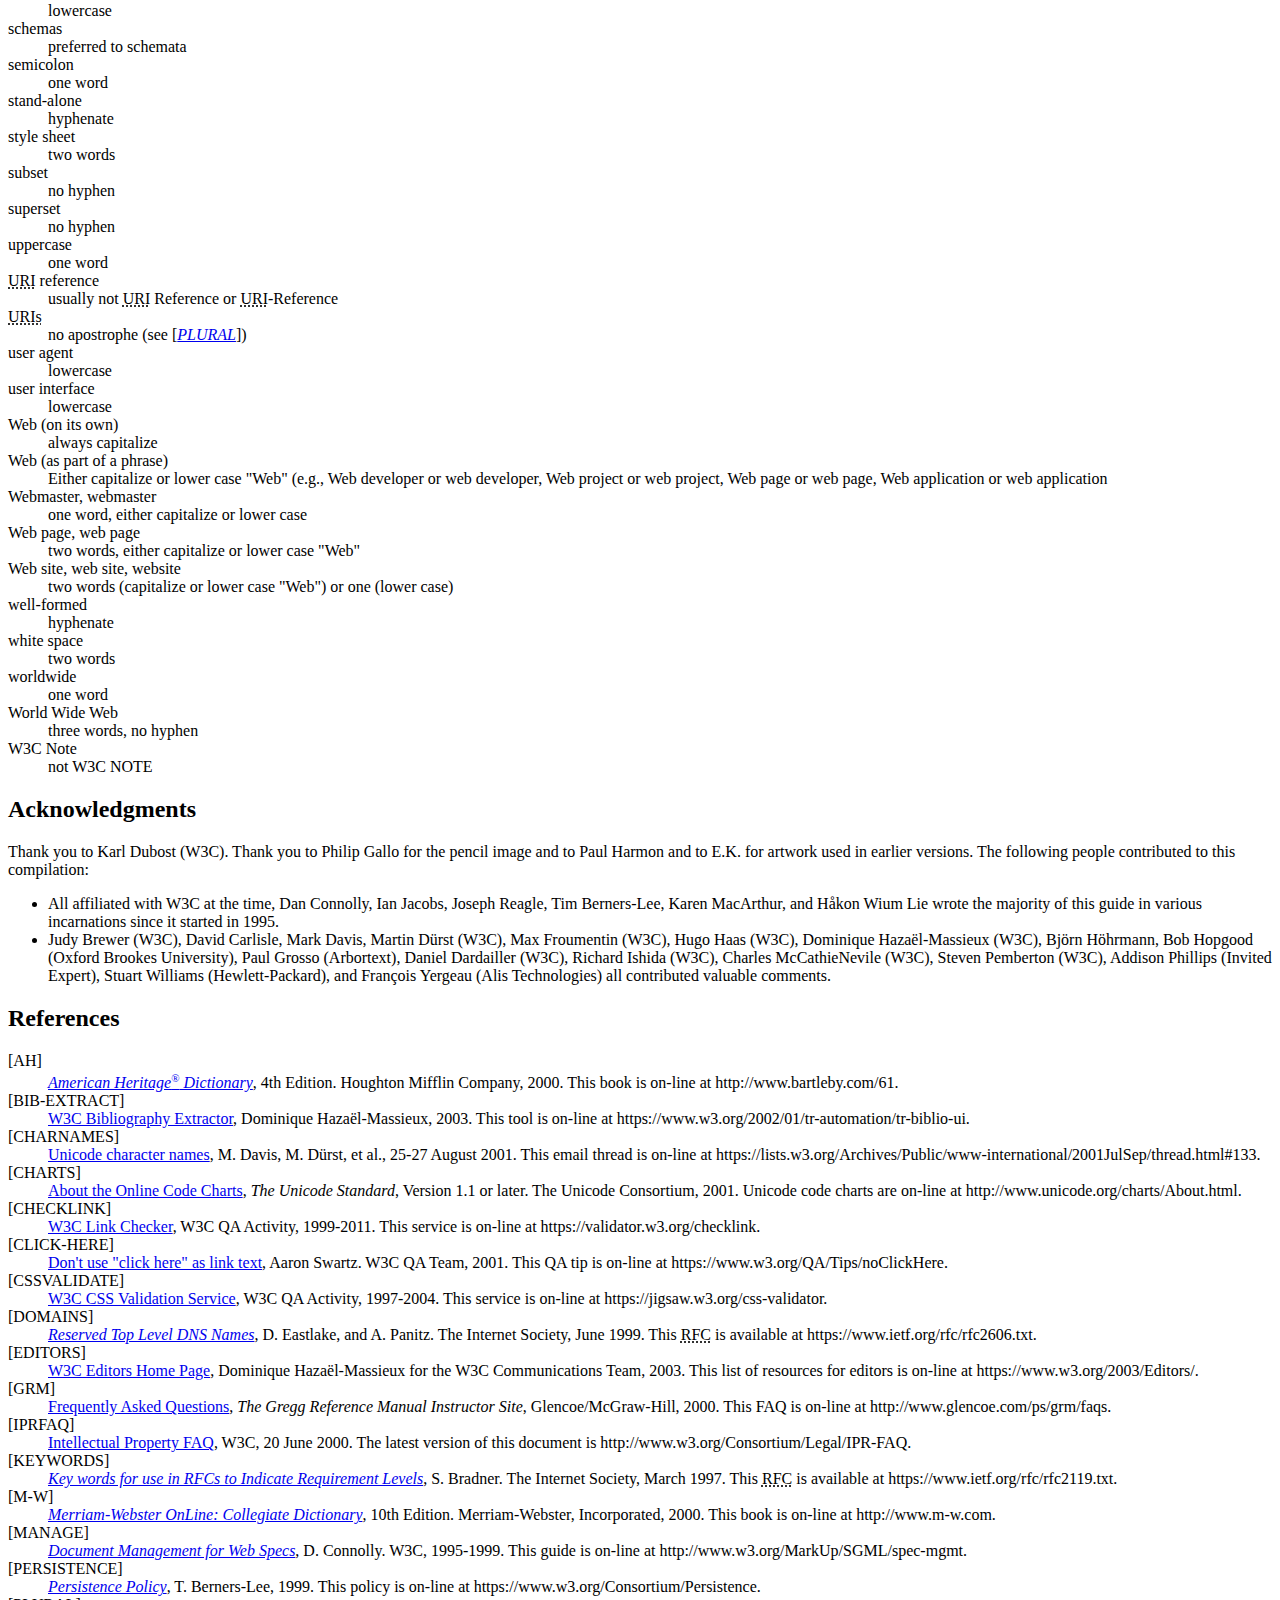
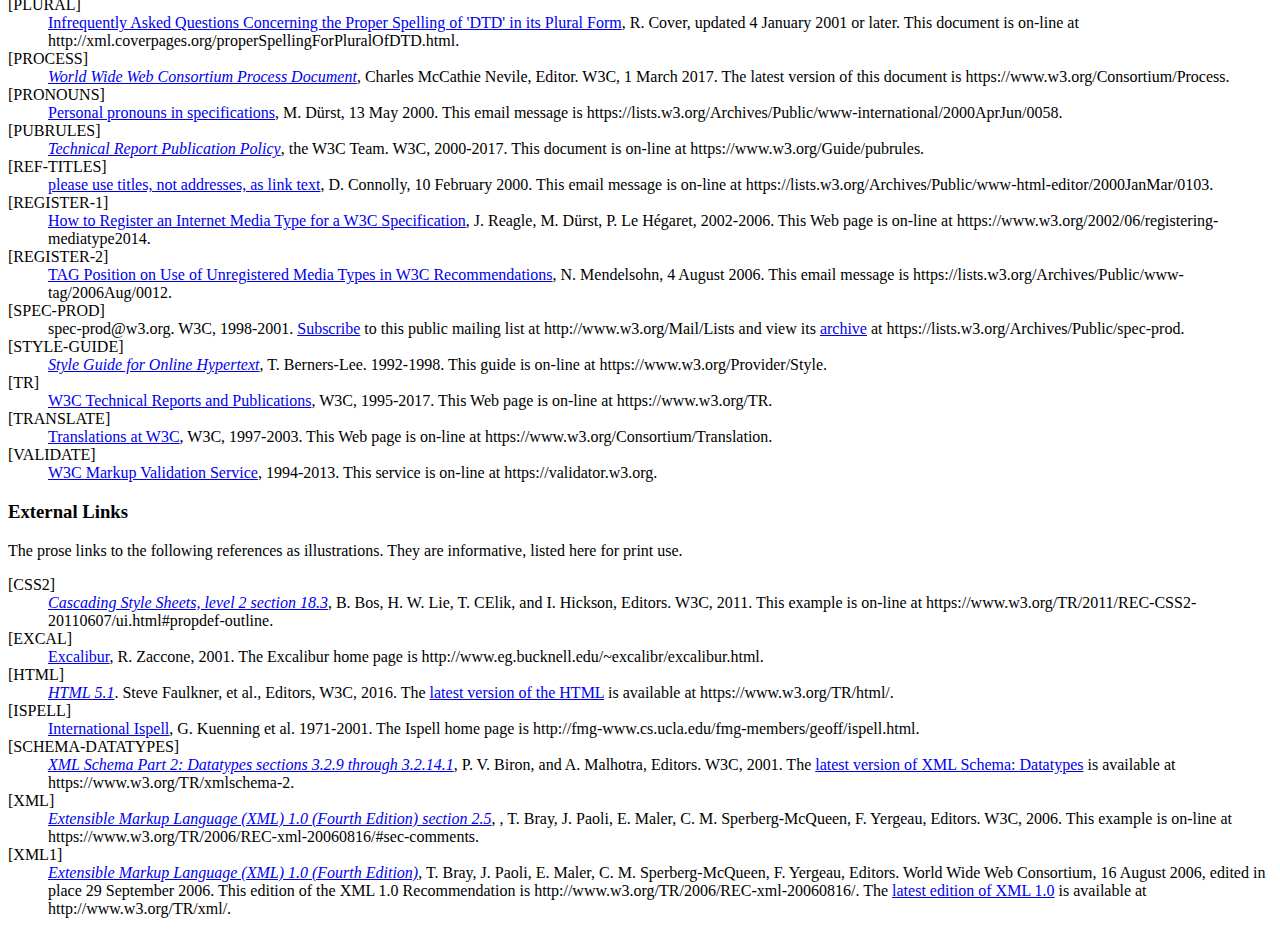
==== commit a6b8e72f: "Director-free, update link" ====
--- a/index.html
+++ b/index.html
@@ -644,7 +644,7 @@
   <h3>Normative and Informative
 References</h3>
 
-<p>See <a href="https://www.w3.org/2013/09/normative-references">Normative References</a> and considerations by the Director.</p>
+<p>See <a href="https://www.w3.org/Guide/process/tilt/normative-references.html">Normative References</a> and considerations by the Team.</p>
 
 </section>
 </section>
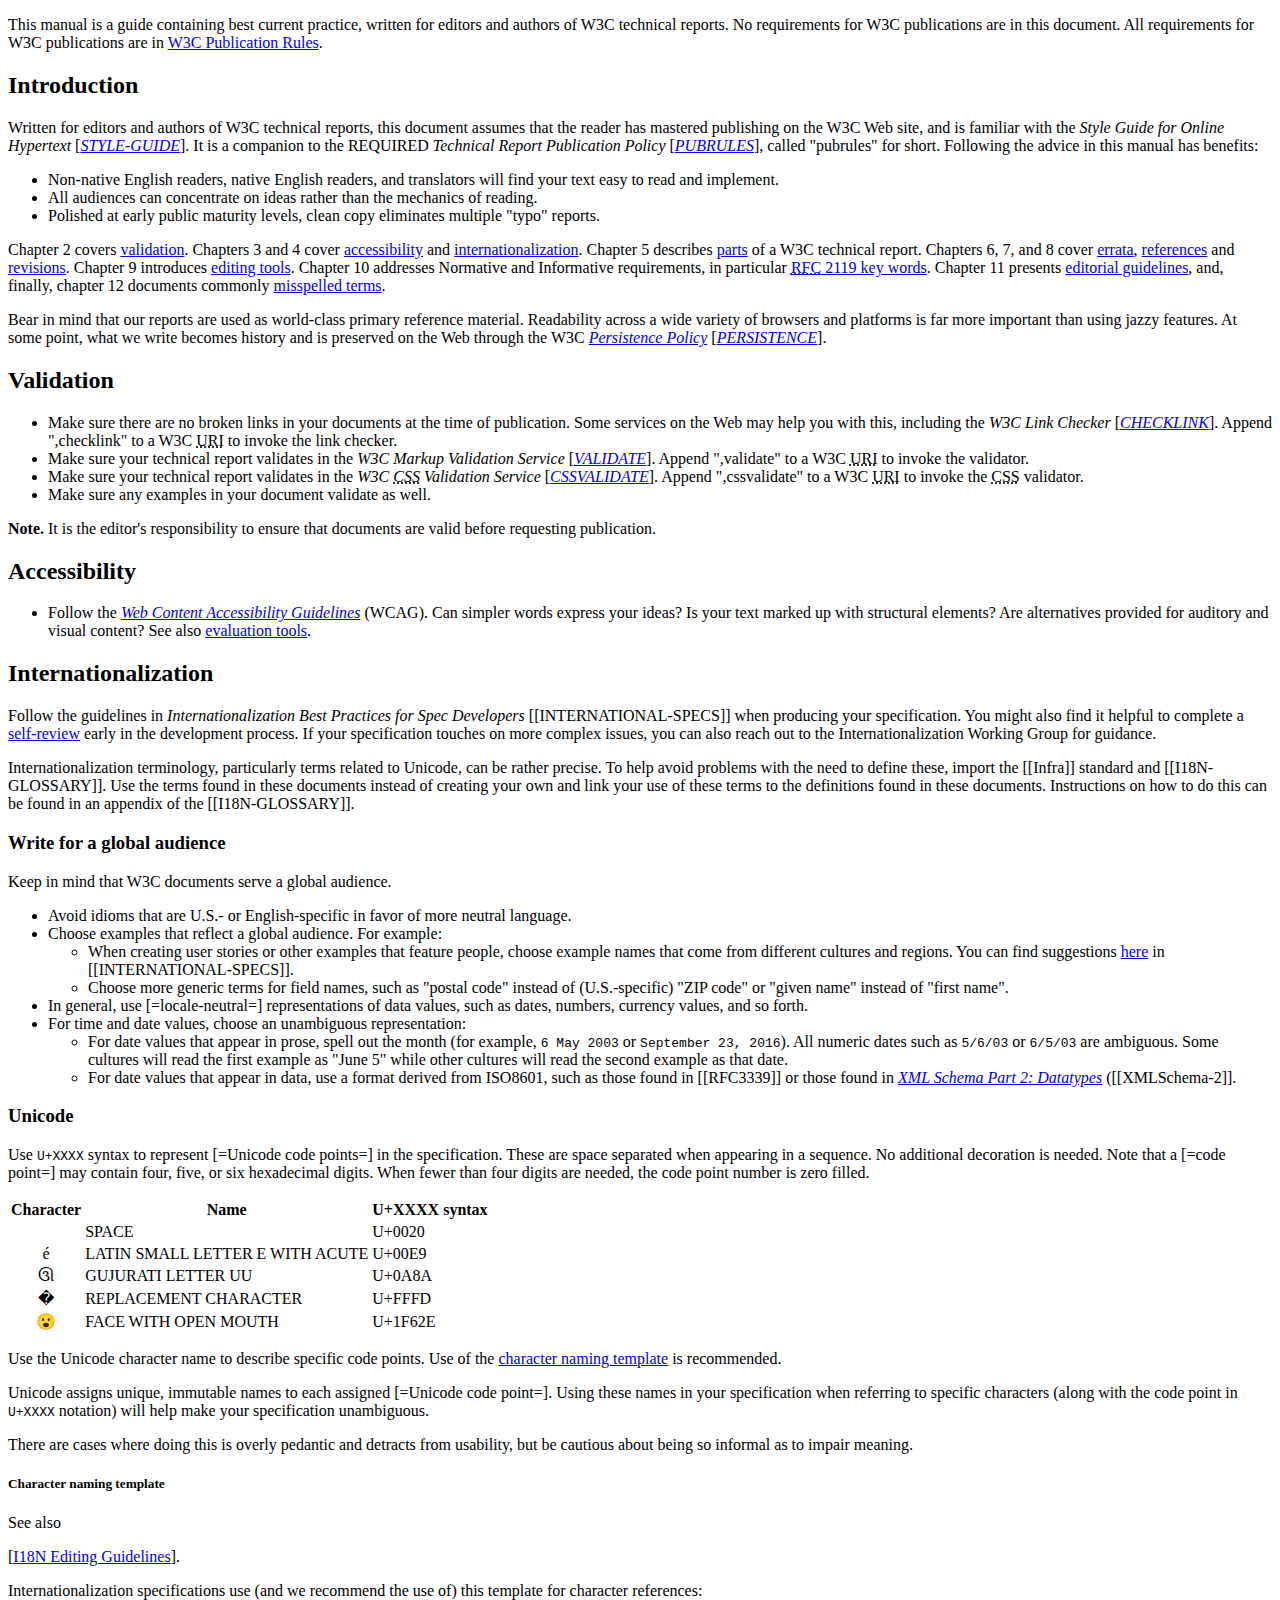
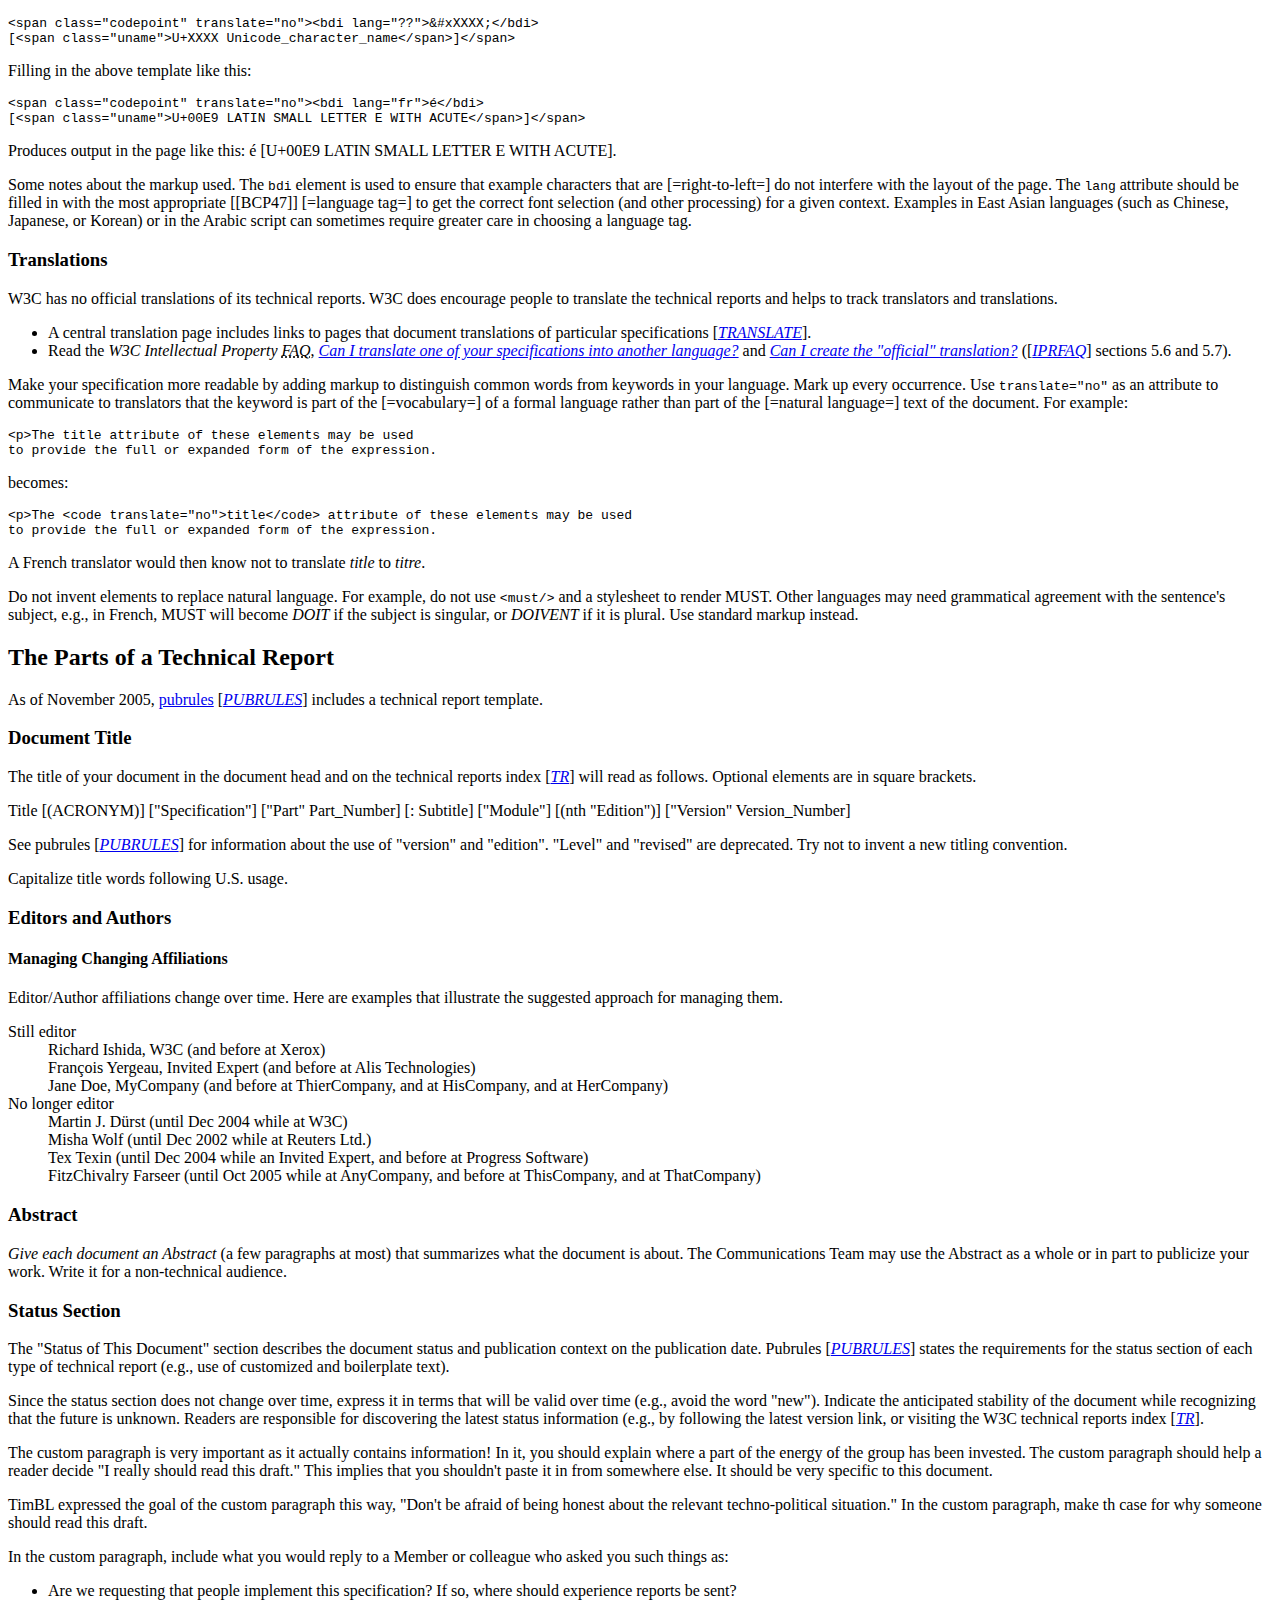
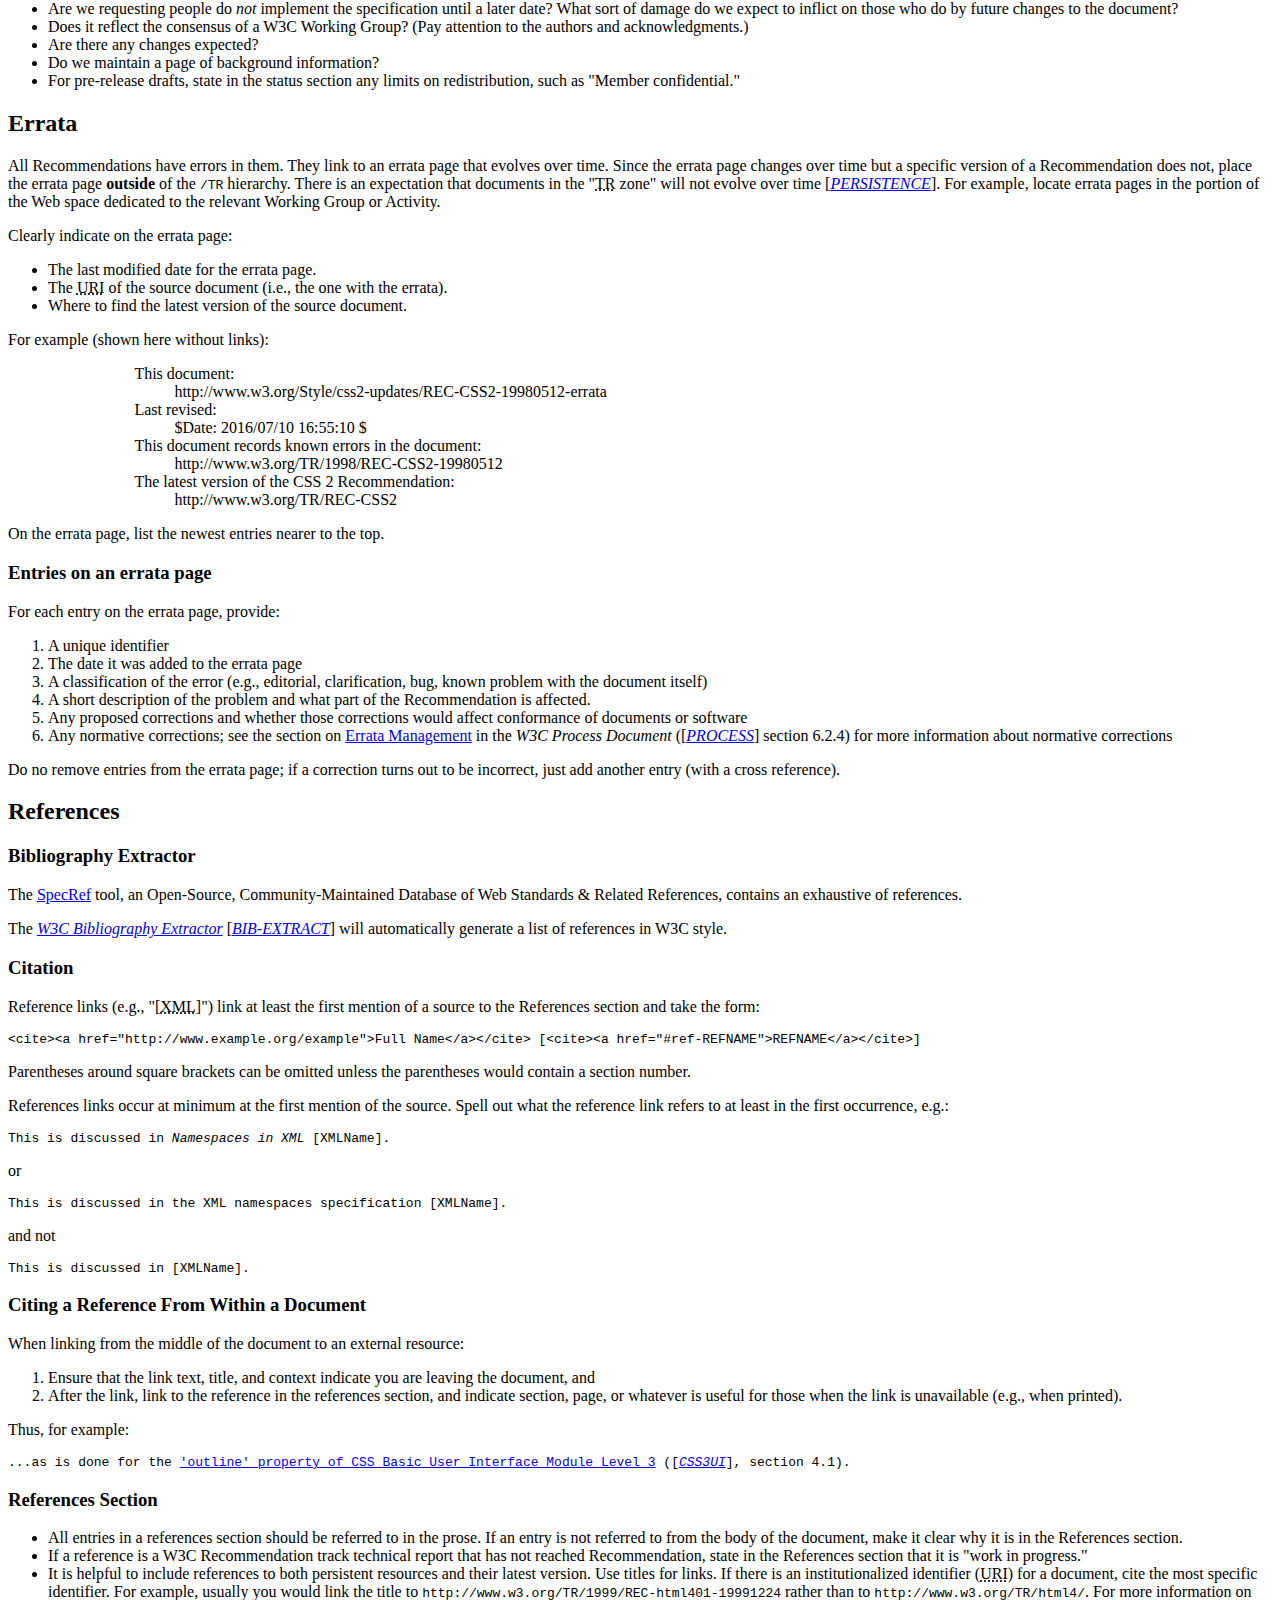
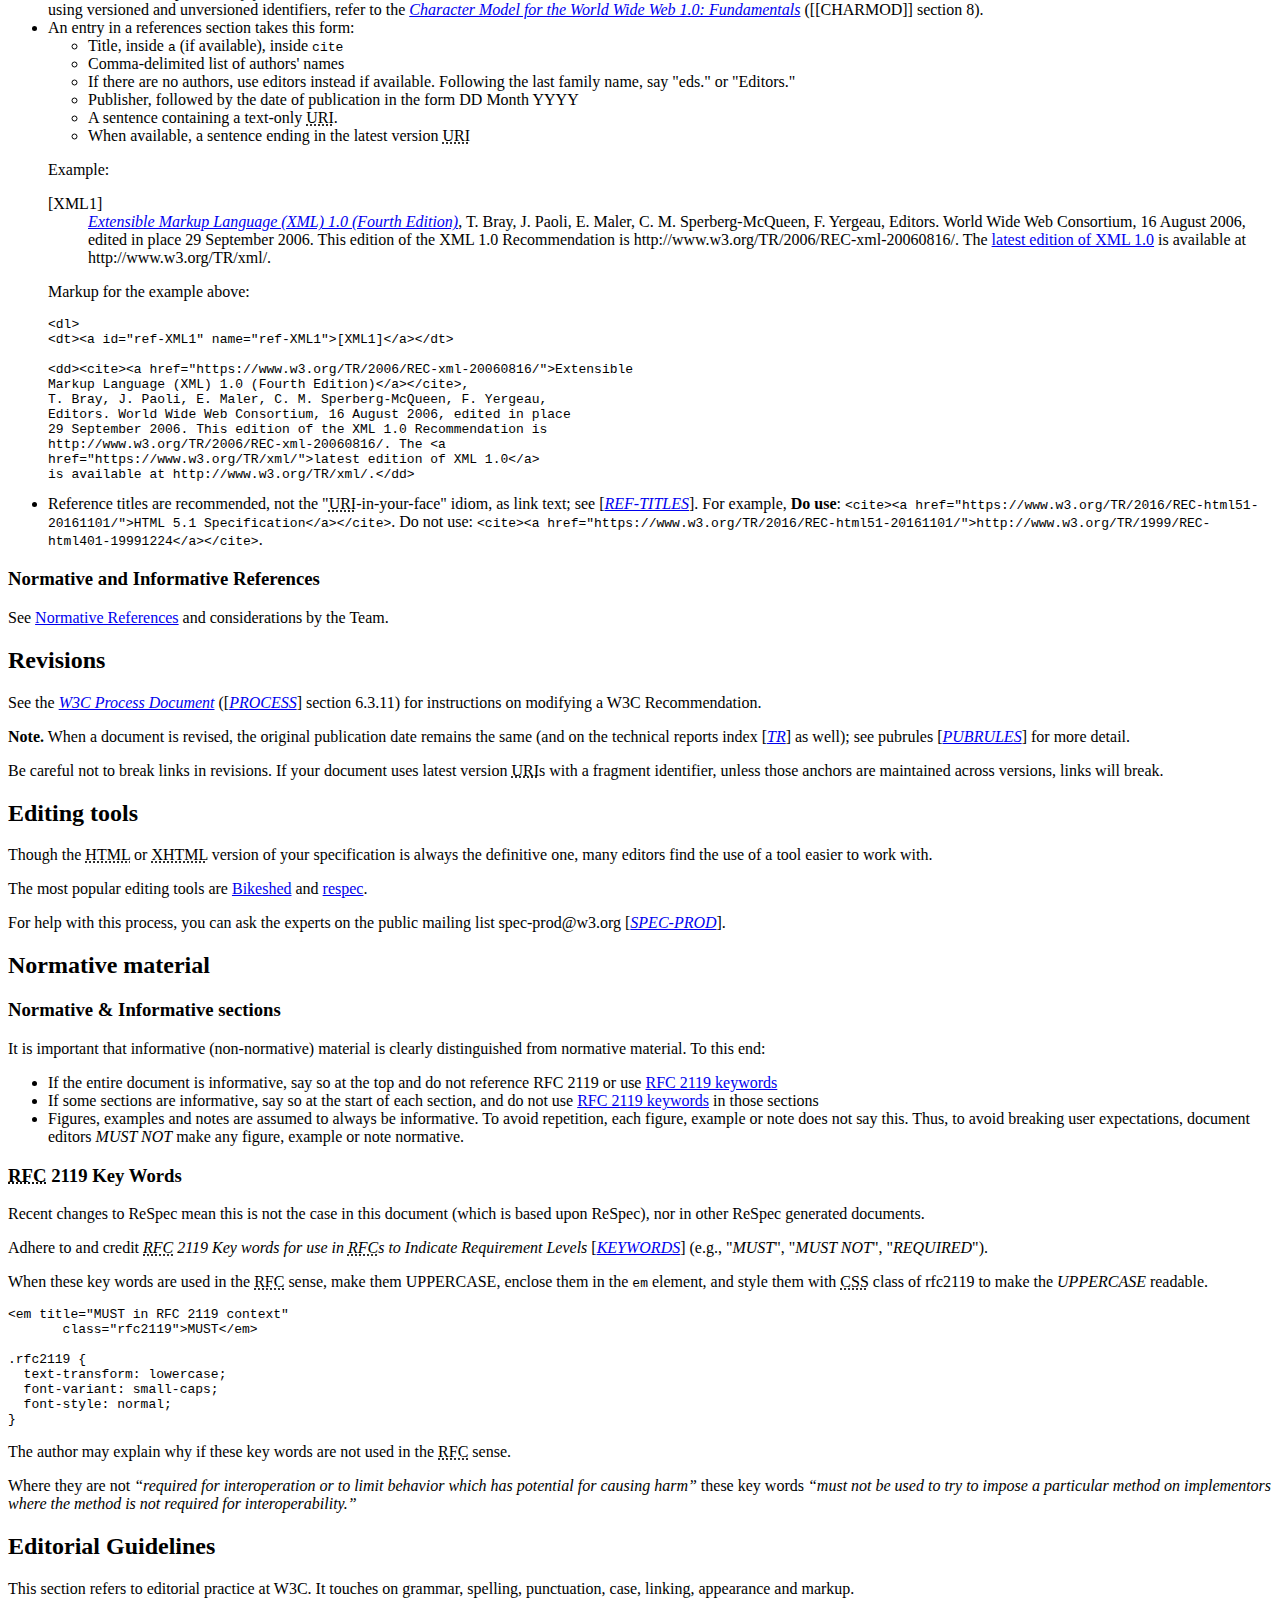
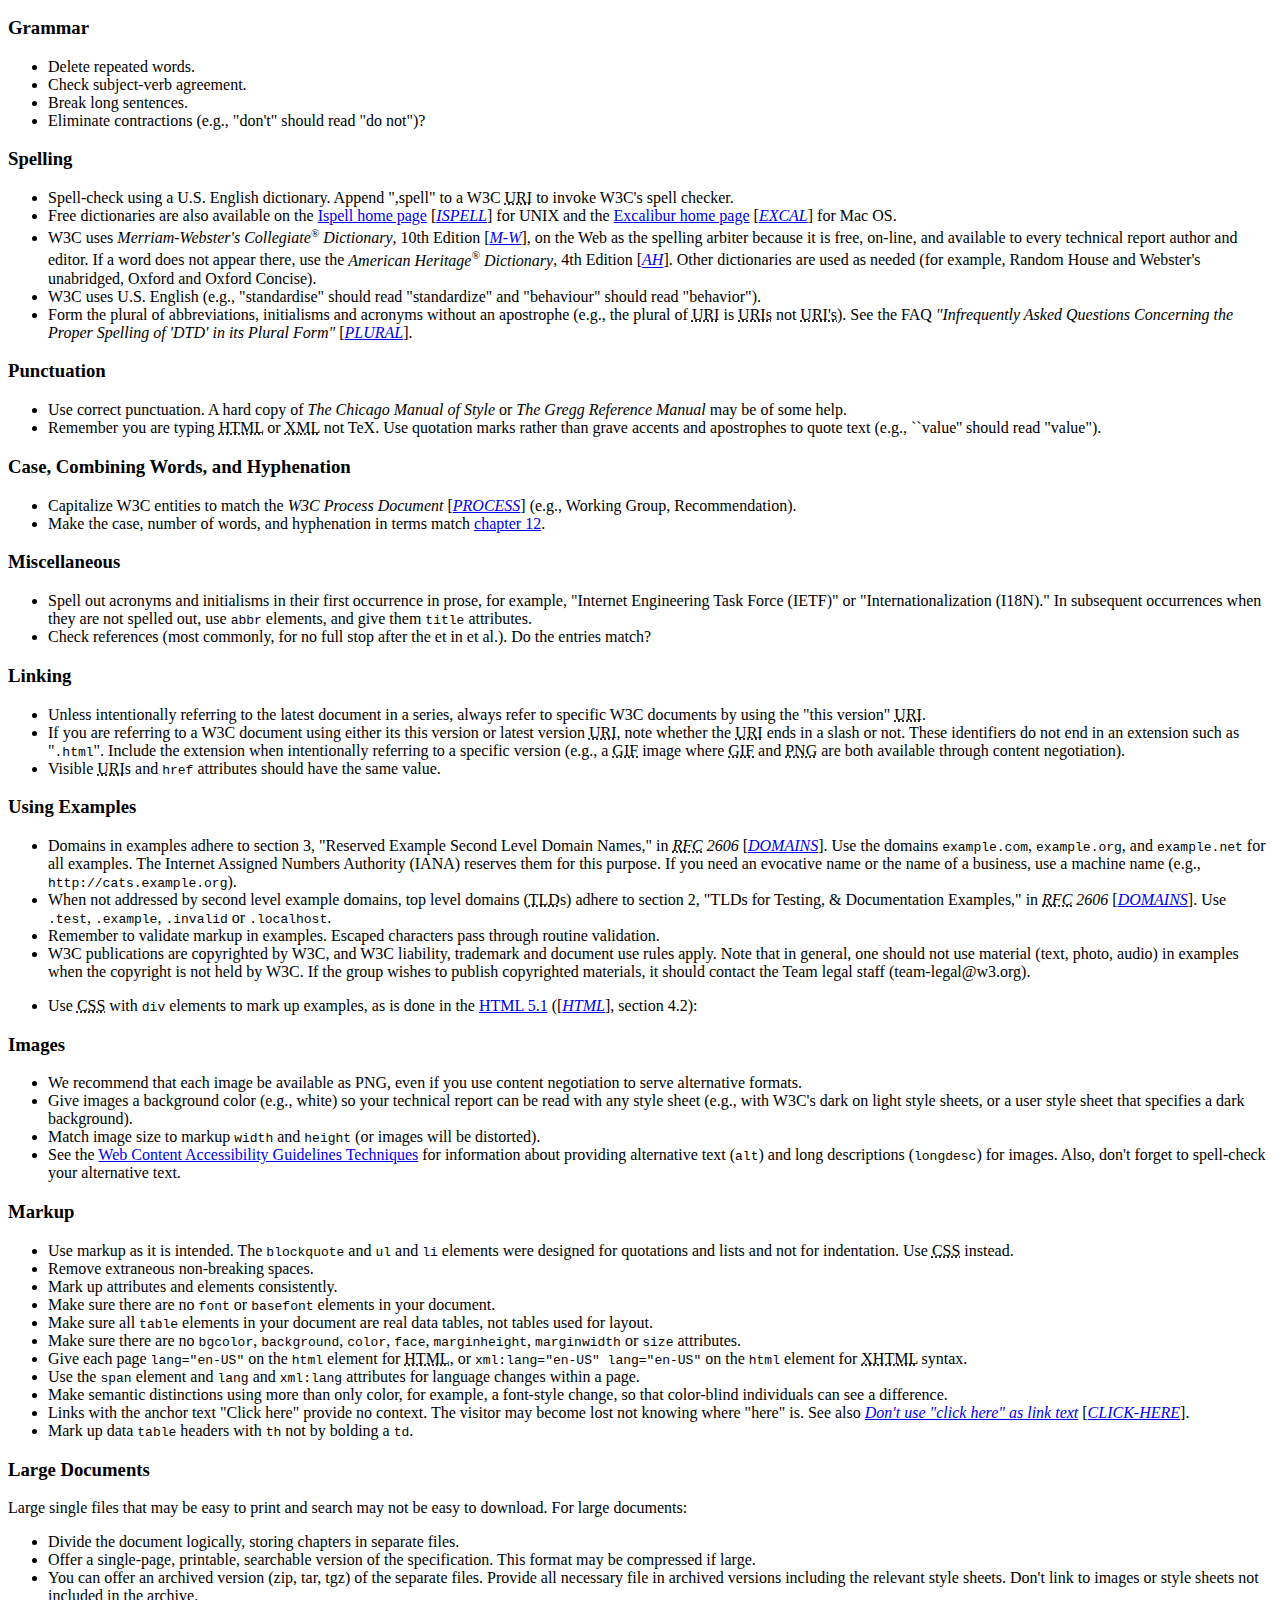
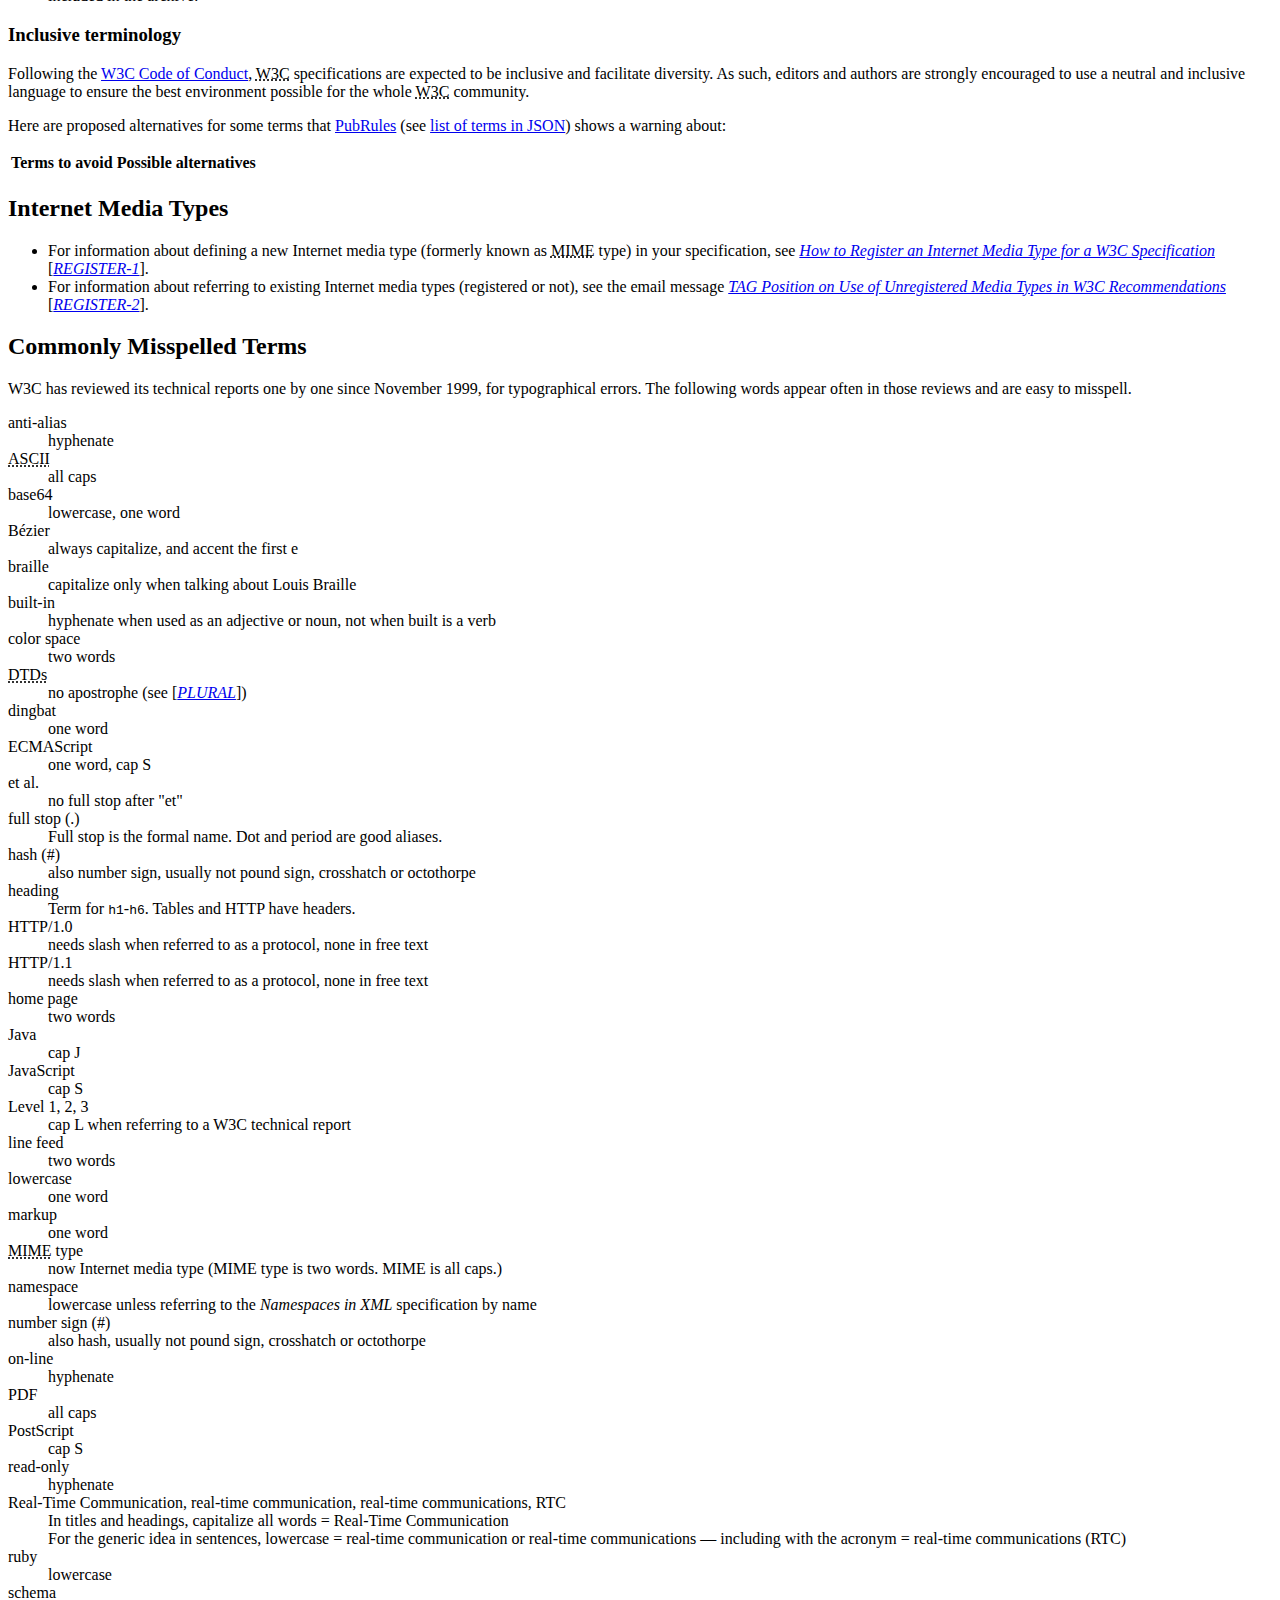
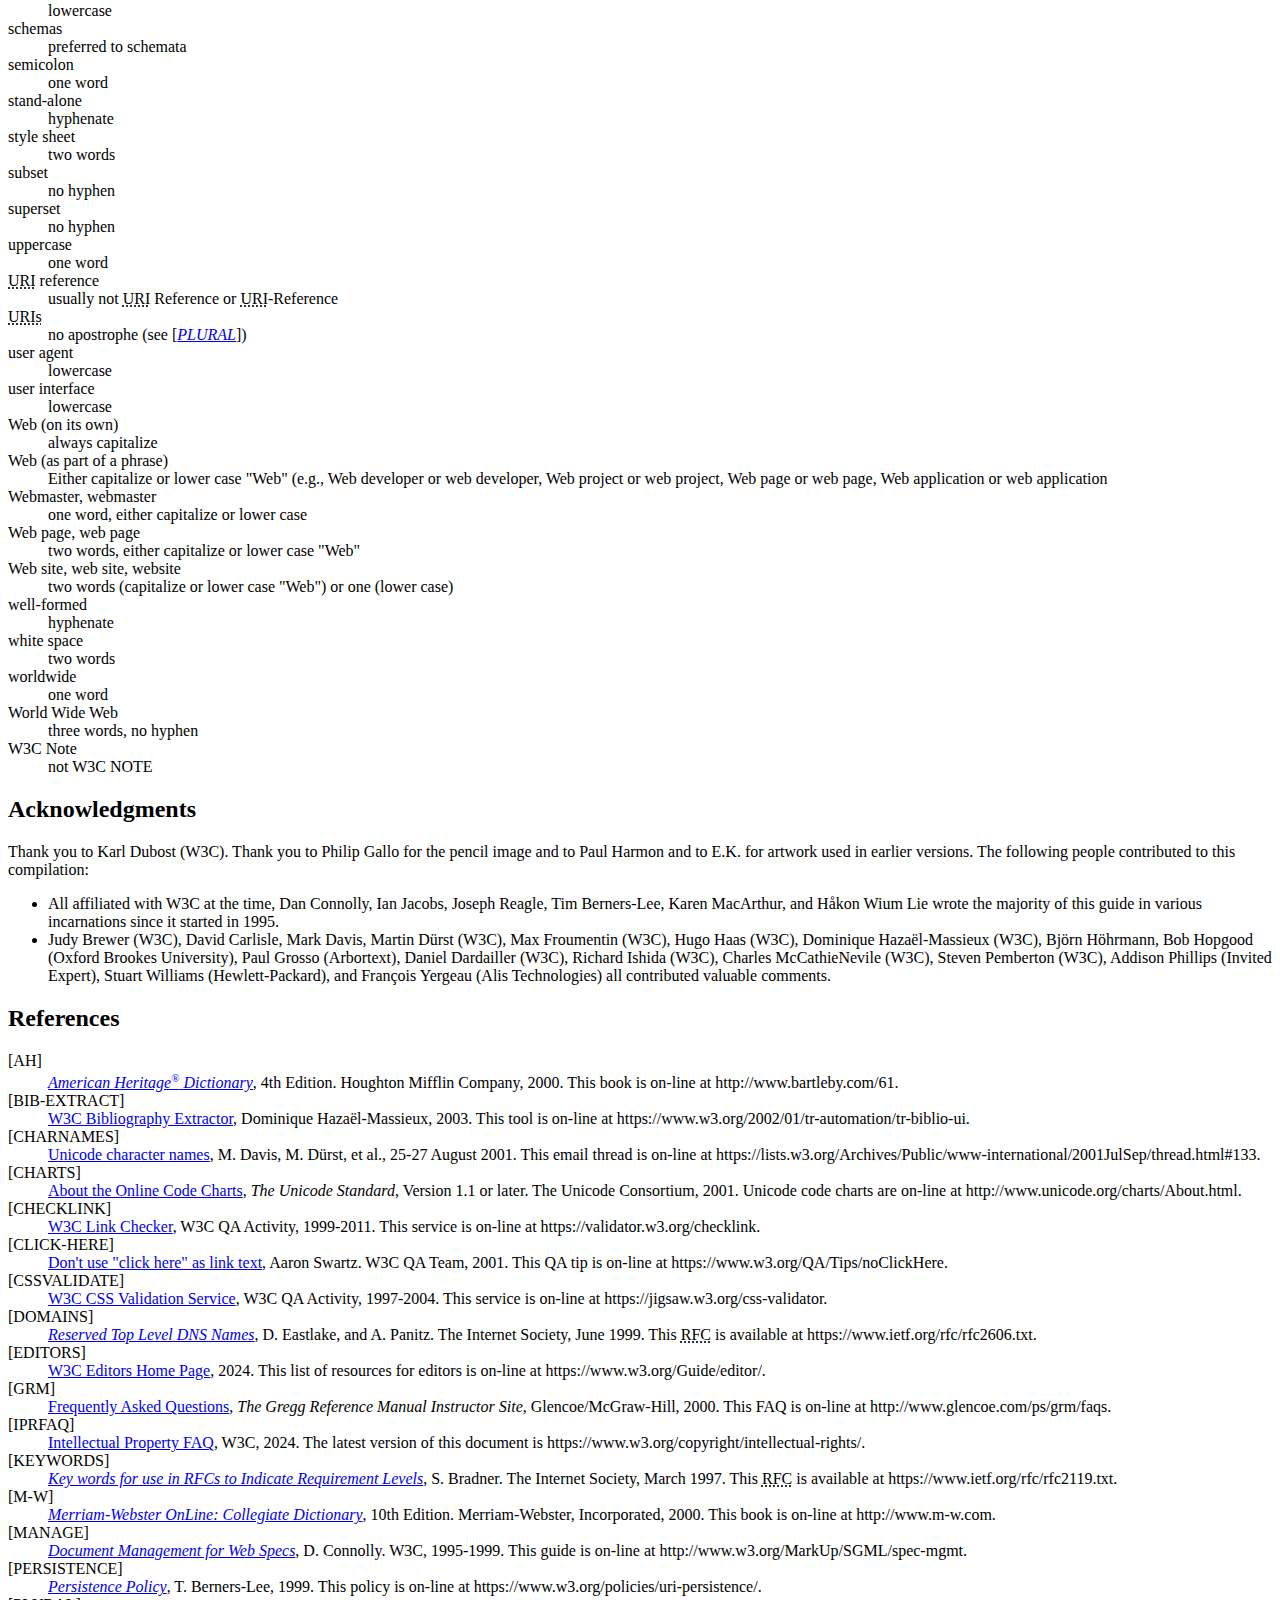
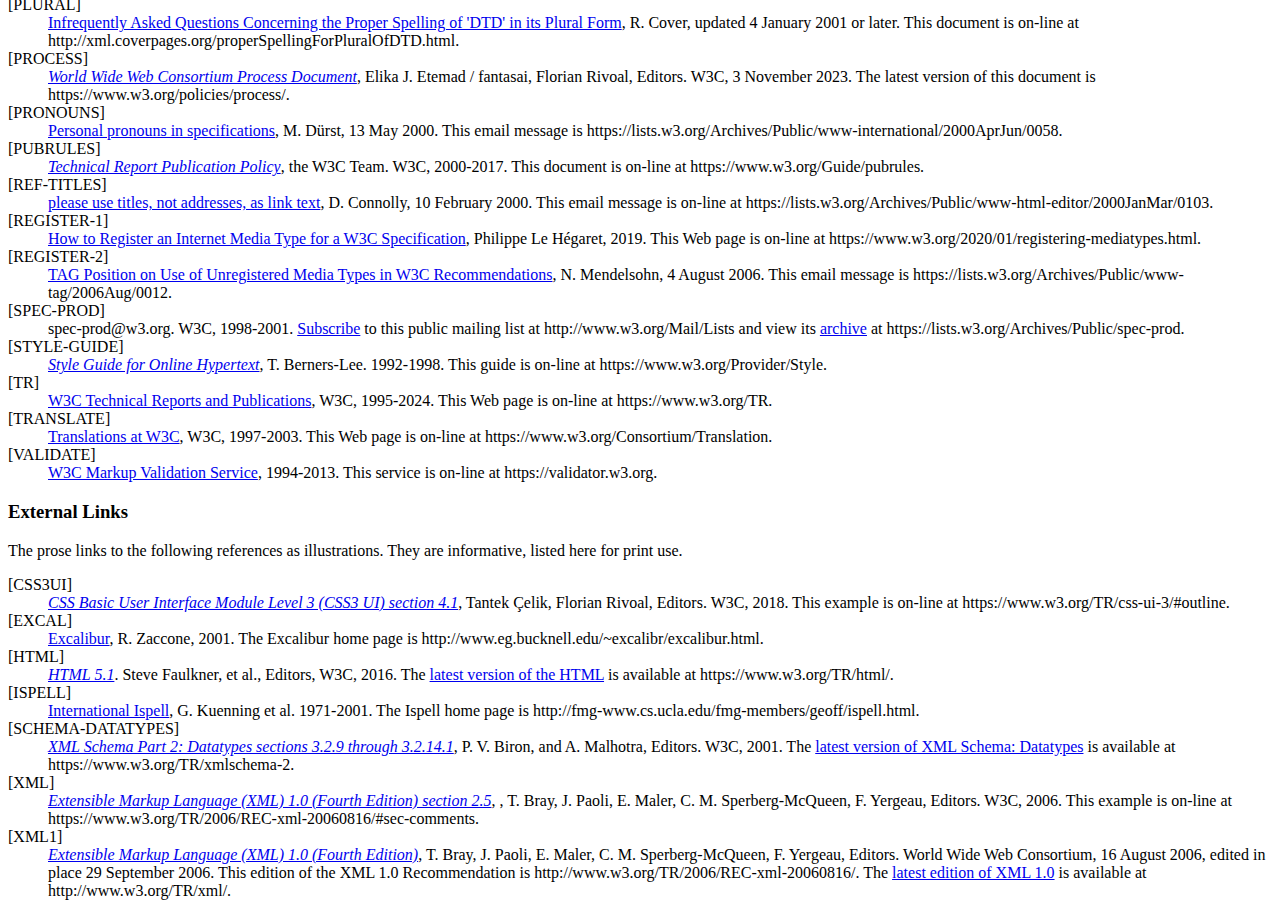
==== commit 4d919cc1: "Fixes https://github.com/w3c/Guide/issues/237" ====
--- a/index.html
+++ b/index.html
@@ -85,7 +85,7 @@
 platforms is far more important than using jazzy features. At some
 point, what we write becomes history and is preserved on the Web
 through the W3C <cite><a href=
-"http://www.w3.org/Consortium/Persistence">Persistence
+"/policies/uri-persistence/">Persistence
 Policy</a></cite> [<cite><a href=
 "#ref-PERSISTENCE">PERSISTENCE</a></cite>].</p>
 </section>
@@ -255,10 +255,10 @@
 
 <li>Read the <cite>W3C Intellectual Property <abbr title=
 "Frequently Asked Questions list">FAQ</abbr></cite>, <cite><a href=
-"http://www.w3.org/Consortium/Legal/IPR-FAQ-20000620#translate">Can I
+"/copyright/intellectual-rights/#translate">Can I
 translate one of your specifications into another language?</a></cite>
 and <cite><a href=
-"http://www.w3.org/Consortium/Legal/IPR-FAQ-20000620#official">Can I
+"/copyright/intellectual-rights/#official">Can I
 create the "official" translation?</a></cite> ([<cite><a href=
 "#ref-IPRFAQ">IPRFAQ</a></cite>] sections 5.6 and 5.7).</li>
 </ul>
@@ -480,9 +480,9 @@
 conformance of documents or software</li>
 
 <li>Any normative corrections; see the section on <a href=
-"https://www.w3.org/2017/Process-20170301/#errata">Errata
+"https://www.w3.org/2023/Process-20231103/#errata">Errata
 Management</a> in the <cite>W3C Process Document</cite>
-([<cite><a href="#ref-PROCESS">PROCESS</a></cite>] section 6.7.1) for
+([<cite><a href="#ref-PROCESS">PROCESS</a></cite>] section 6.2.4) for
 more information about normative corrections</li>
 </ol>
 
@@ -554,10 +554,10 @@
 <p>Thus, for example:</p>
 <pre>
 ...as is done for the <a href=
-"https://www.w3.org/TR/2011/REC-CSS2-20110607/ui.html#propdef-outline"
+"https://www.w3.org/TR/css-ui-3/#outline"
 title=
-"Section 18.3 of CSS 2">'outline' property of CSS2</a> ([<cite><a href=
-"#ref-CSS2">CSS2</a></cite>], section 18.3).
+"Section 4.1 of ">'outline' property of CSS Basic User Interface Module Level 3</a> ([<cite><a href=
+"#ref-CSS3UI">CSS3UI</a></cite>], section 4.1).
 </pre>
 </section>
 <section id="ref-section">
@@ -652,9 +652,9 @@
   <h2>Revisions</h2>
 
 <p>See the <cite><a href=
-"https://www.w3.org/2017/Process-20170301/#rec-modify">W3C Process
+"https://www.w3.org/2023/Process-20231103/#rec-modify">W3C Process
 Document</a></cite> ([<cite><a href="#ref-PROCESS">PROCESS</a></cite>]
-section 6.7) for instructions on modifying a W3C Recommendation.</p>
+section 6.3.11) for instructions on modifying a W3C Recommendation.</p>
 
 <p><strong>Note.</strong> When a document is revised, the original
 publication date remains the same (and on the technical reports index
@@ -1019,7 +1019,7 @@
   <h3>Inclusive terminology</h3>
 
 <p>Following the <a
-  href="https://www.w3.org/Consortium/cepc/#expected-behavior">W3C Code of Conduct</a>,
+  href="/policies/code-of-conduct/#expected-behavior">W3C Code of Conduct</a>,
 <abbr title="World Wide Web Consortium">W3C</abbr> specifications are expected to be
 inclusive and facilitate diversity. As such, editors and authors are strongly encouraged
 to use a neutral and inclusive language to ensure the best environment possible for the
@@ -1401,10 +1401,9 @@
 
 <dt id="ref-EDITORS">[EDITORS]</dt>
 
-<dd><a href="https://www.w3.org/2003/Editors/">W3C Editors Home
-Page</a>, Dominique Hazaël-Massieux for the W3C Communications Team,
-2003. This list of resources for editors is on-line at
-https://www.w3.org/2003/Editors/.</dd>
+<dd><a href="https://www.w3.org/Guide/editor/">W3C Editors Home
+Page</a>, 2024. This list of resources for editors is on-line at
+https://www.w3.org/Guide/editor/.</dd>
 
 <dt id="ref-GRM">[GRM]</dt>
 
@@ -1416,9 +1415,9 @@
 <dt id="ref-IPRFAQ">[IPRFAQ]</dt>
 
 <dd><a href=
-"http://www.w3.org/Consortium/Legal/IPR-FAQ-20000620">Intellectual
-Property FAQ</a>, W3C, 20 June 2000. The latest version of this
-document is http://www.w3.org/Consortium/Legal/IPR-FAQ.</dd>
+"https://www.w3.org/copyright/intellectual-rights/">Intellectual
+Property FAQ</a>, W3C, 2024. The latest version of this
+document is https://www.w3.org/copyright/intellectual-rights/.</dd>
 
 <dt id="ref-KEYWORDS">[KEYWORDS]</dt>
 
@@ -1443,9 +1442,9 @@
 <dt id="ref-PERSISTENCE">[PERSISTENCE]</dt>
 
 <dd><cite><a href=
-"http://www.w3.org/Consortium/Persistence">Persistence
+"https://www.w3.org/policies/uri-persistence/">Persistence
 Policy</a></cite>, T. Berners-Lee, 1999. This policy is on-line at
-https://www.w3.org/Consortium/Persistence.</dd>
+https://www.w3.org/policies/uri-persistence/.</dd>
 
 <dt id="ref-PLURAL">[PLURAL]</dt>
 
@@ -1458,10 +1457,11 @@
 
 <dt id="ref-PROCESS">[PROCESS]</dt>
 
-<dd><cite><a href="https://www.w3.org/2017/Process-20170301/">World
-Wide Web Consortium Process Document</a></cite>, Charles McCathie Nevile, Editor.
-W3C, 1 March 2017. The latest version of this document is
-https://www.w3.org/Consortium/Process.</dd>
+<dd><cite><a href="https://www.w3.org/2023/Process-20231103/">World
+Wide Web Consortium Process Document</a></cite>, Elika J. Etemad / fantasai,
+Florian Rivoal, Editors.
+W3C, 3 November 2023. The latest version of this document is
+https://www.w3.org/policies/process/.</dd>
 
 <dt id="ref-PRONOUNS">[PRONOUNS]</dt>
 
@@ -1489,8 +1489,8 @@
 <dt id="ref-REGISTER-1">[REGISTER-1]</dt>
 
 <dd><a href=
-"https://www.w3.org/2002/06/registering-mediatype2014">How to Register an Internet Media Type for a W3C Specification</a>, J. Reagle, M. Dürst, P. Le Hégaret, 2002-2006. This Web page is on-line at
-https://www.w3.org/2002/06/registering-mediatype2014.</dd>
+"https://www.w3.org/2020/01/registering-mediatypes">How to Register an Internet Media Type for a W3C Specification</a>, Philippe Le Hégaret, 2019. This Web page is on-line at
+https://www.w3.org/2020/01/registering-mediatypes.html.</dd>
 
 <dt id="ref-REGISTER-2">[REGISTER-2]</dt>
 
@@ -1515,7 +1515,7 @@
 <dt id="ref-TR">[TR]</dt>
 
 <dd><a href="https://www.w3.org/TR/">W3C Technical Reports and
-Publications</a>, W3C, 1995-2017. This Web page is on-line at
+Publications</a>, W3C, 1995-2024. This Web page is on-line at
 https://www.w3.org/TR.</dd>
 
 <dt id="ref-TRANSLATE">[TRANSLATE]</dt>
@@ -1549,13 +1549,12 @@
 are informative, listed here for print use.</p>
 
 <dl>
-<dt id="ref-CSS2">[CSS2]</dt>
+<dt id="ref-CSS3UI">[CSS3UI]</dt>
 
 <dd><cite><a href=
-"https://www.w3.org/TR/2011/REC-CSS2-20110607/ui.html#propdef-outline">Cascading
-Style Sheets, level 2 section 18.3</a></cite>, B. Bos, H. W. Lie, T.
-CElik, and I. Hickson, Editors. W3C, 2011. This example is on-line at
-https://www.w3.org/TR/2011/REC-CSS2-20110607/ui.html#propdef-outline.</dd>
+"https://www.w3.org/TR/css-ui-3/#outline">CSS Basic User Interface Module Level 3 (CSS3 UI) section 4.1</a></cite>, Tantek Çelik,
+Florian Rivoal, Editors. W3C, 2018. This example is on-line at
+https://www.w3.org/TR/css-ui-3/#outline.</dd>
 
 <dt id="ref-EXCAL">[EXCAL]</dt>
 
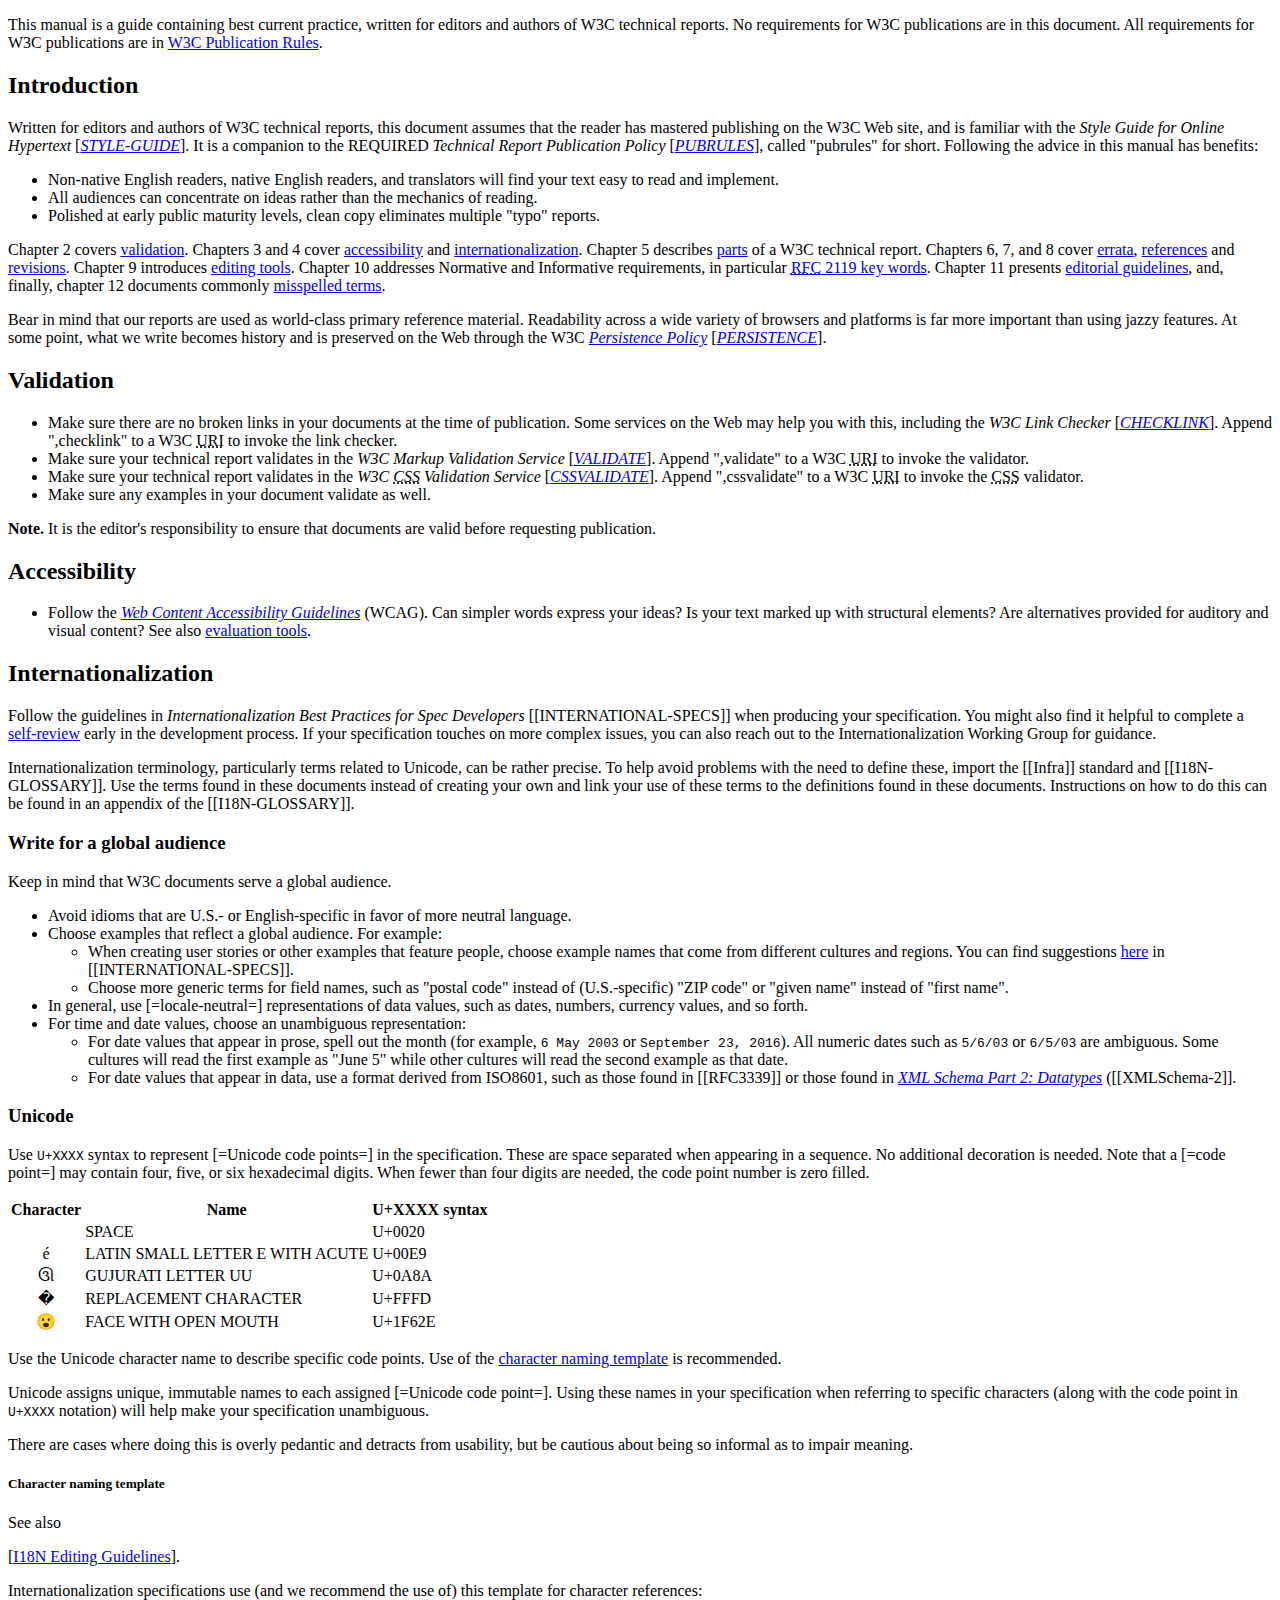
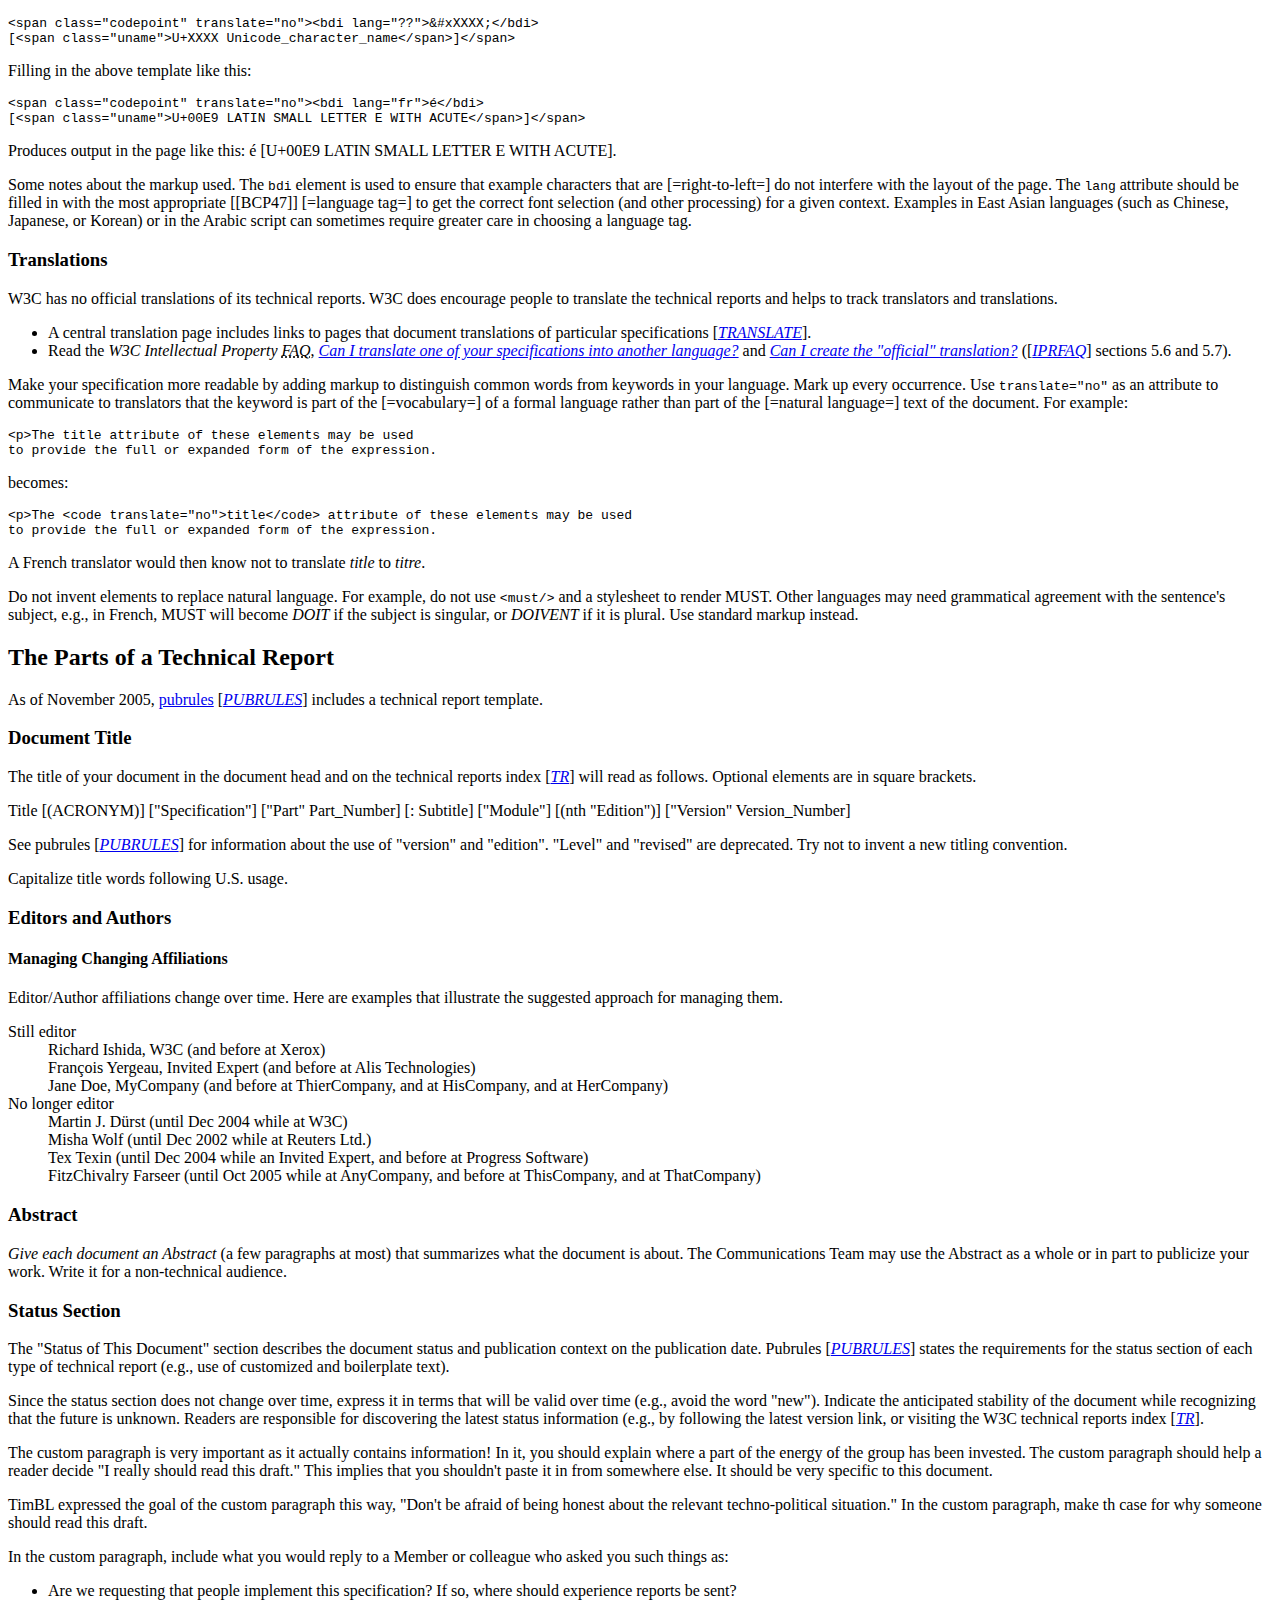
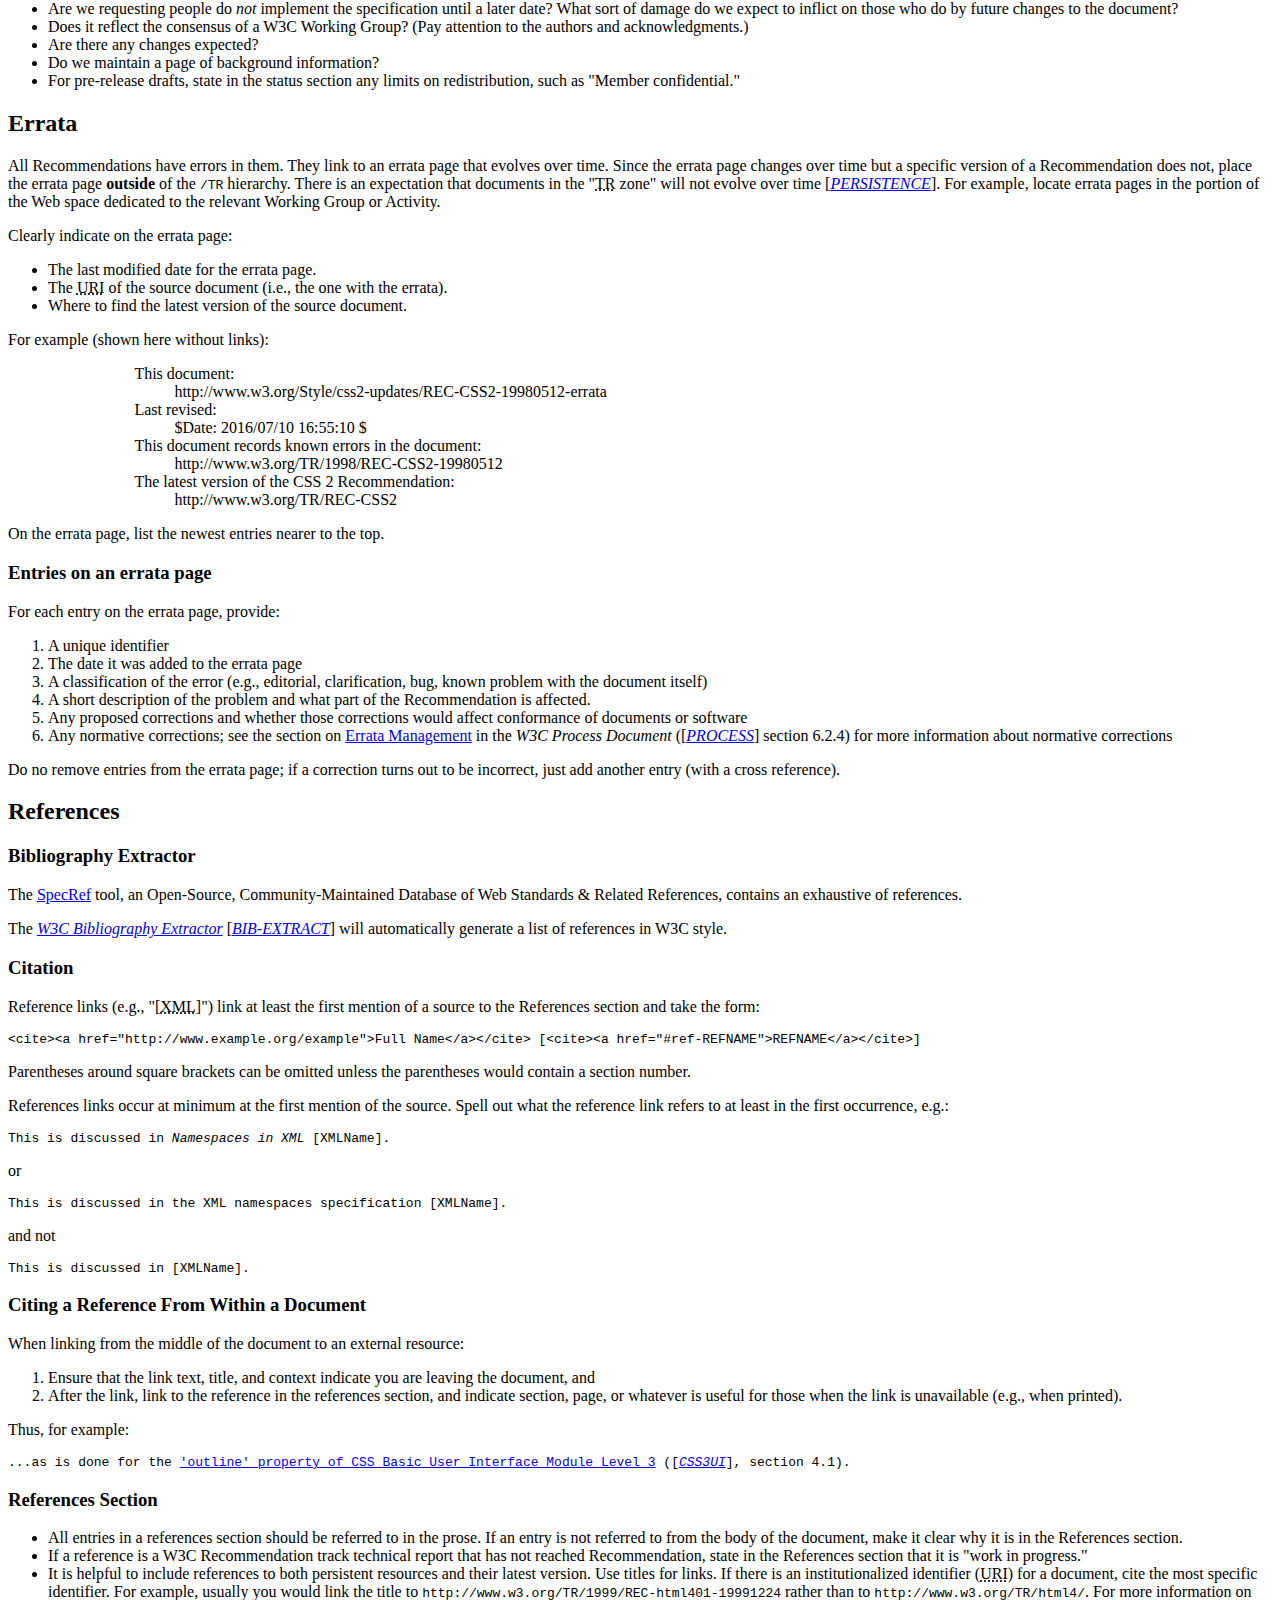
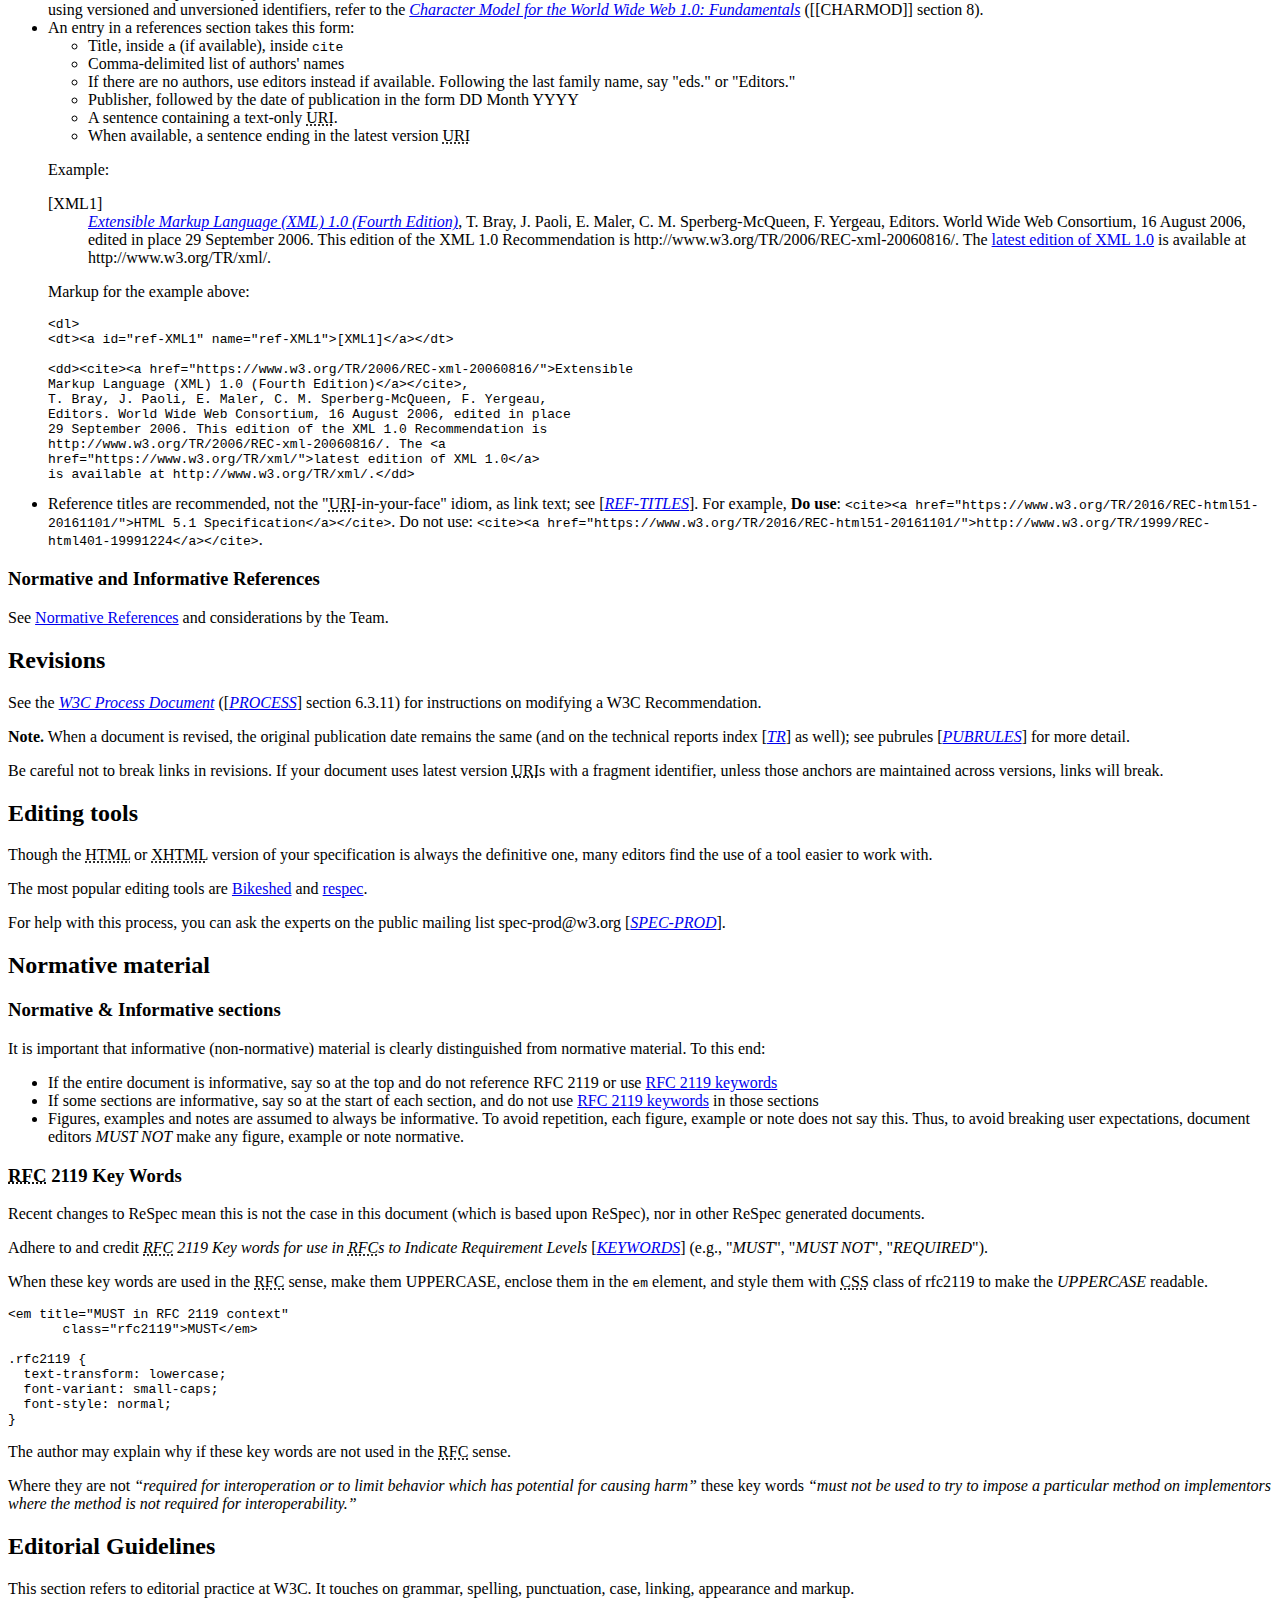
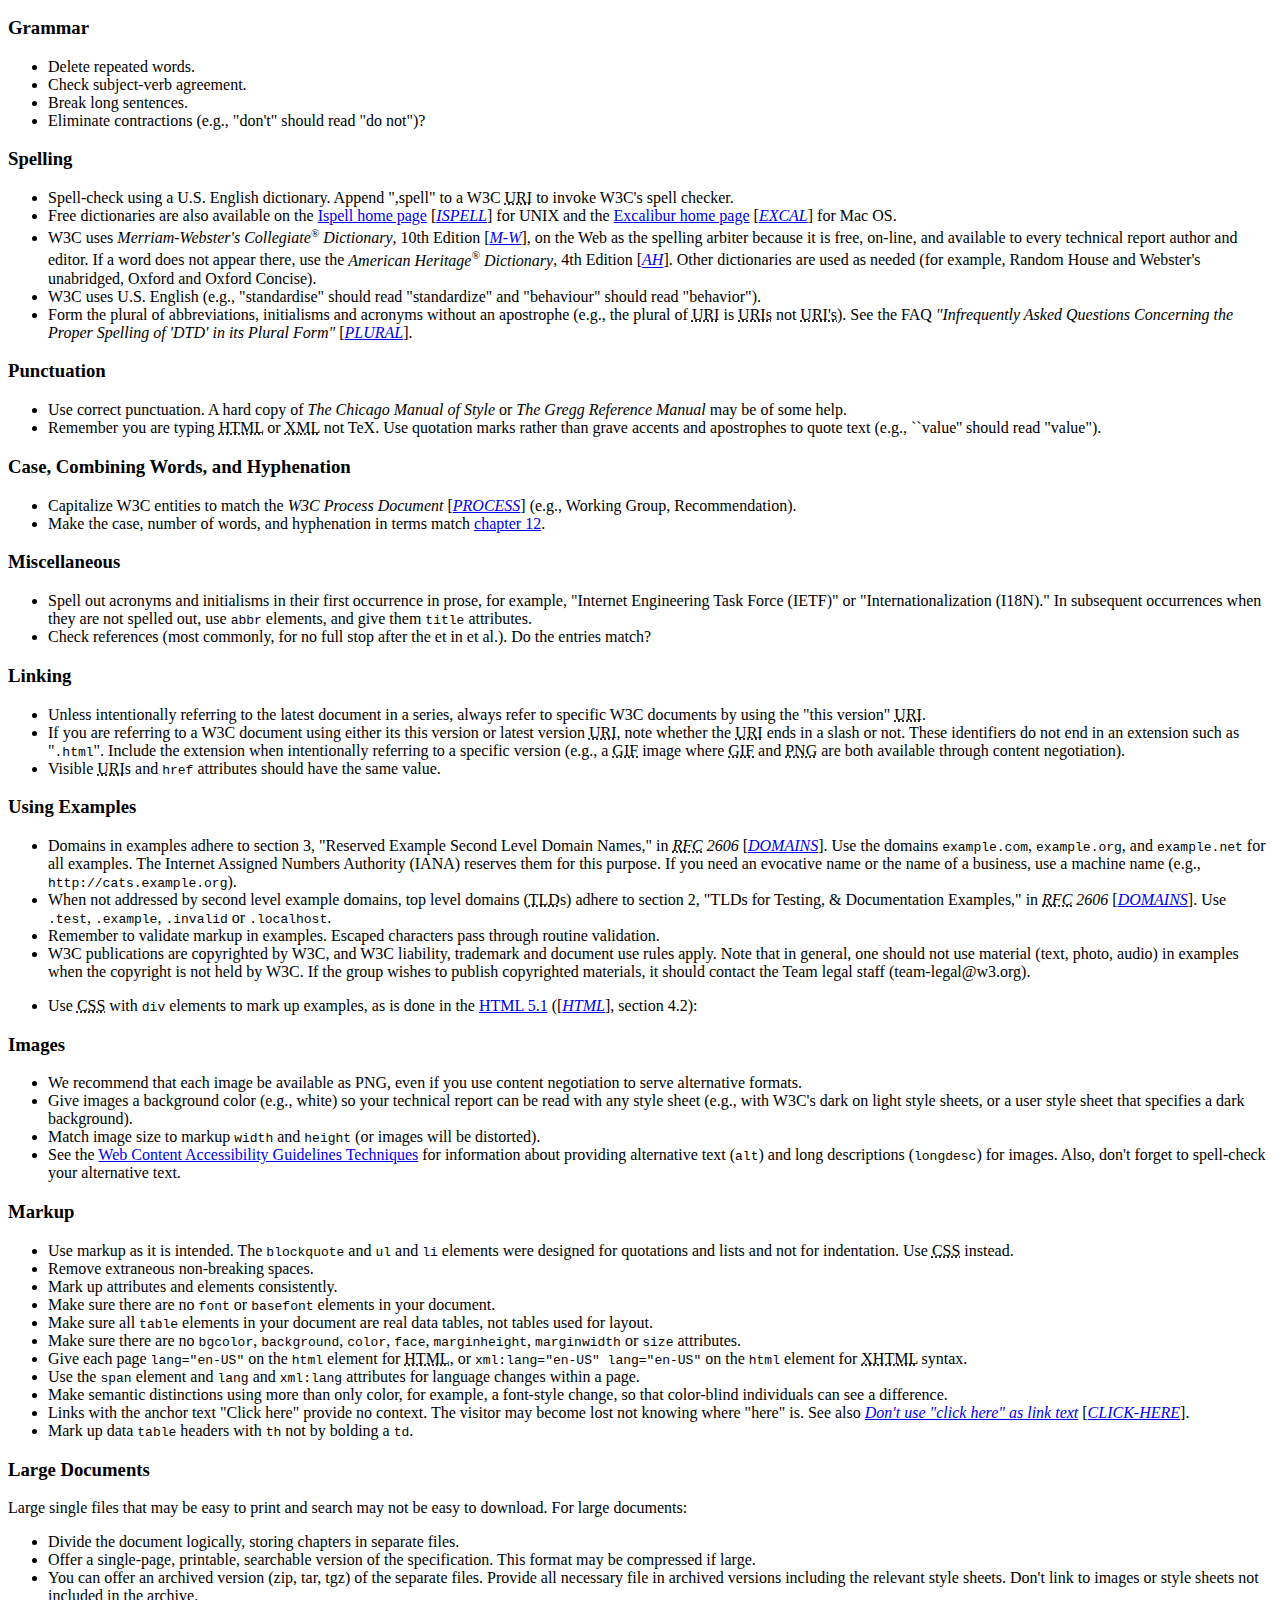
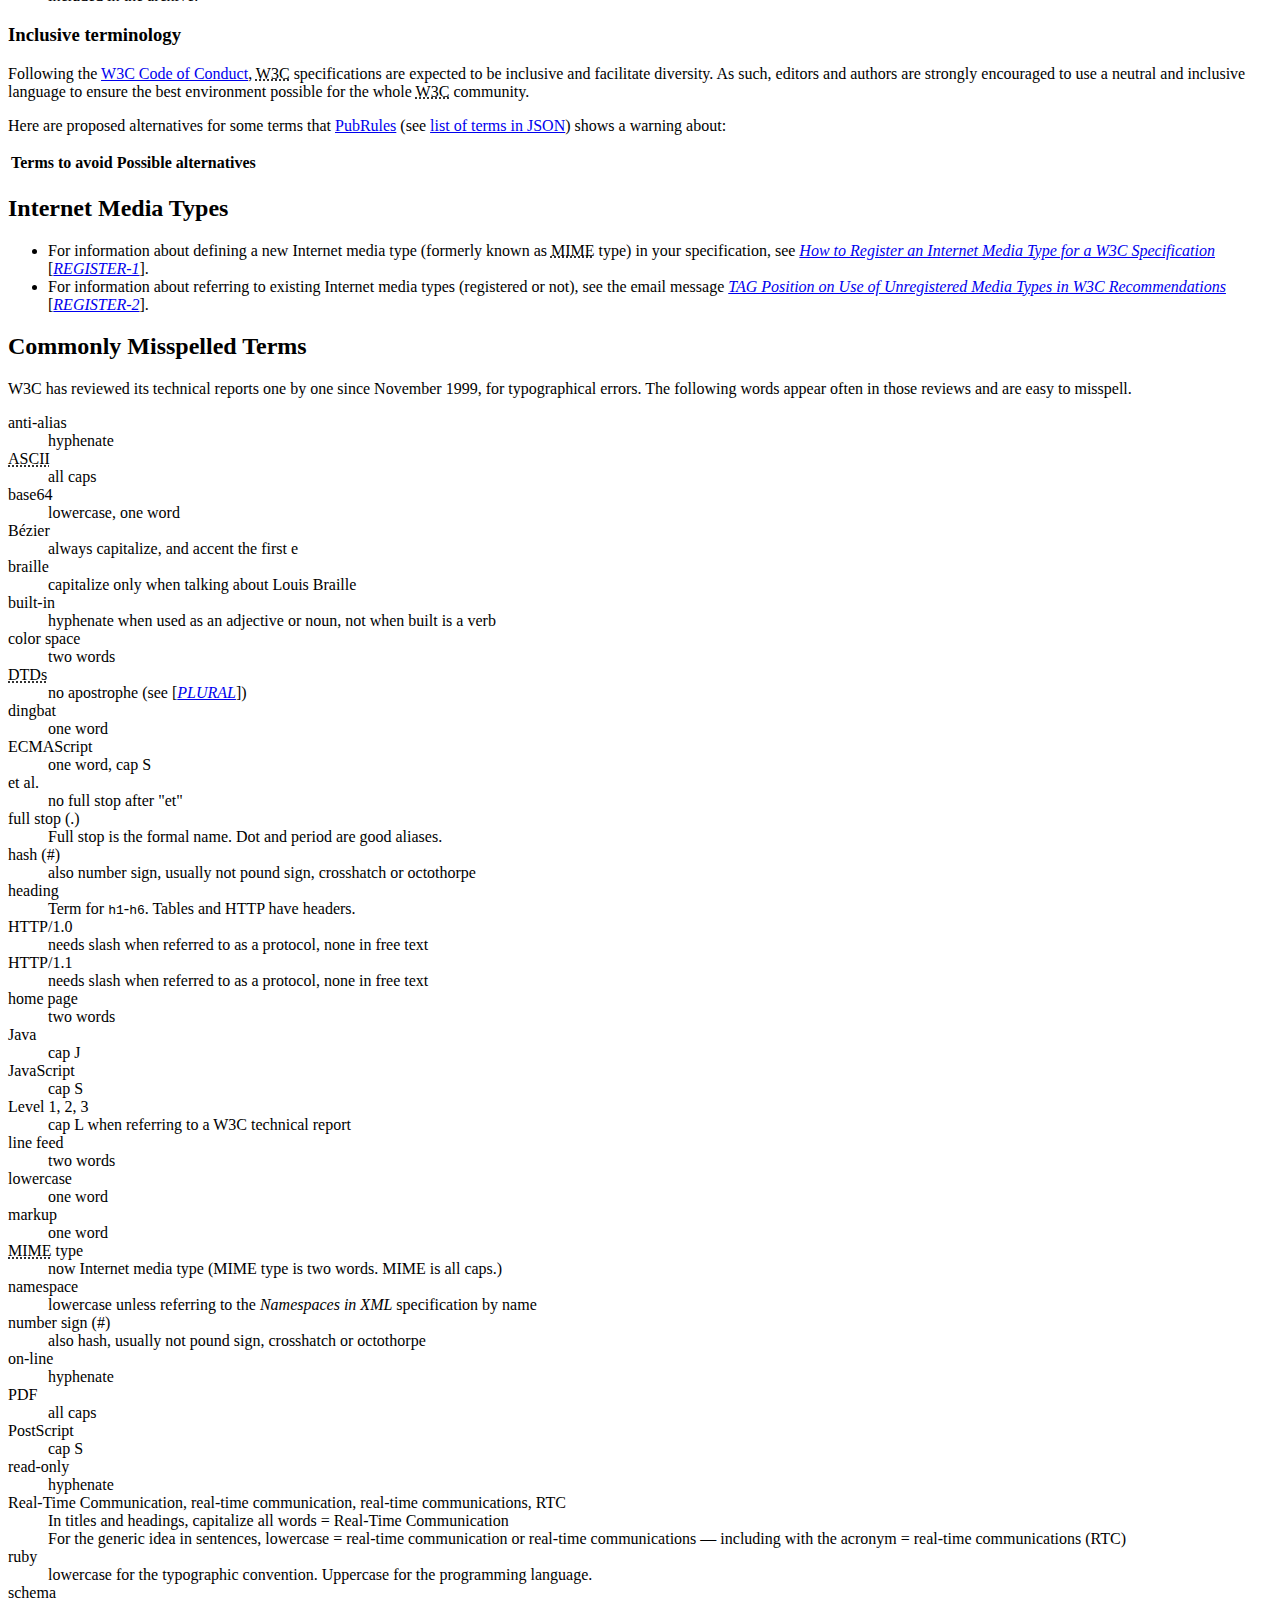
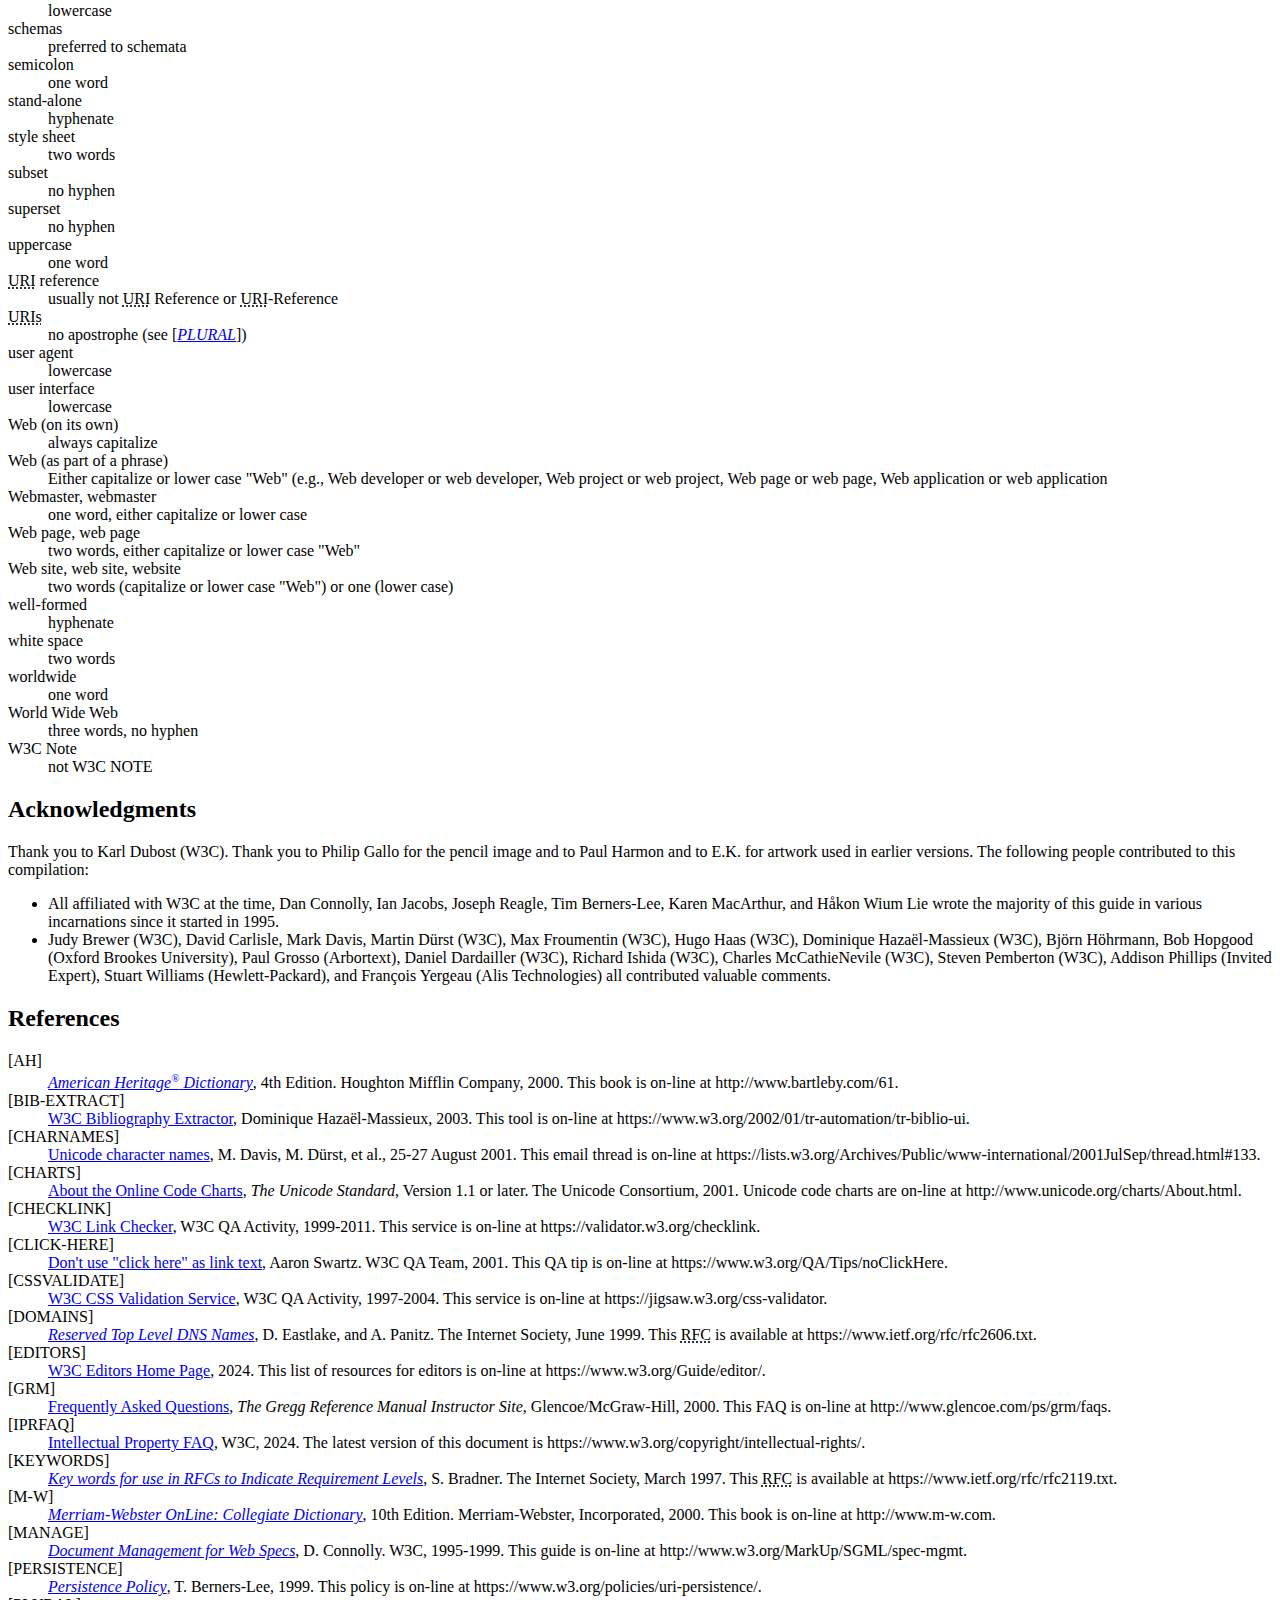
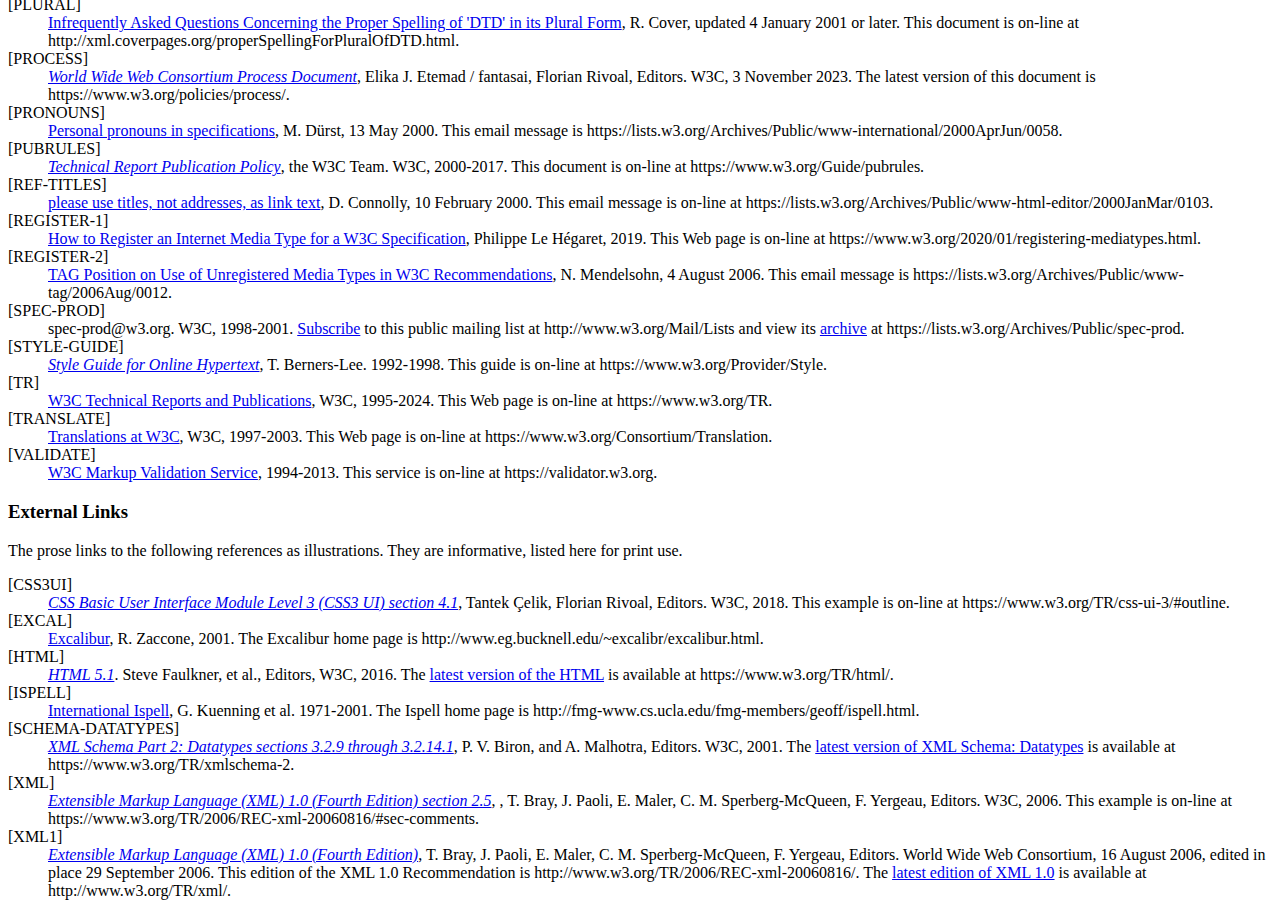
==== commit ef6cd436: "ruby is ambiguous (#4)" ====
--- a/index.html
+++ b/index.html
@@ -1200,7 +1200,7 @@
 
 <dt>ruby</dt>
 
-<dd>lowercase</dd>
+<dd>lowercase for the typographic convention. Uppercase for the programming language.</dd>
 
 <dt>schema</dt>
 
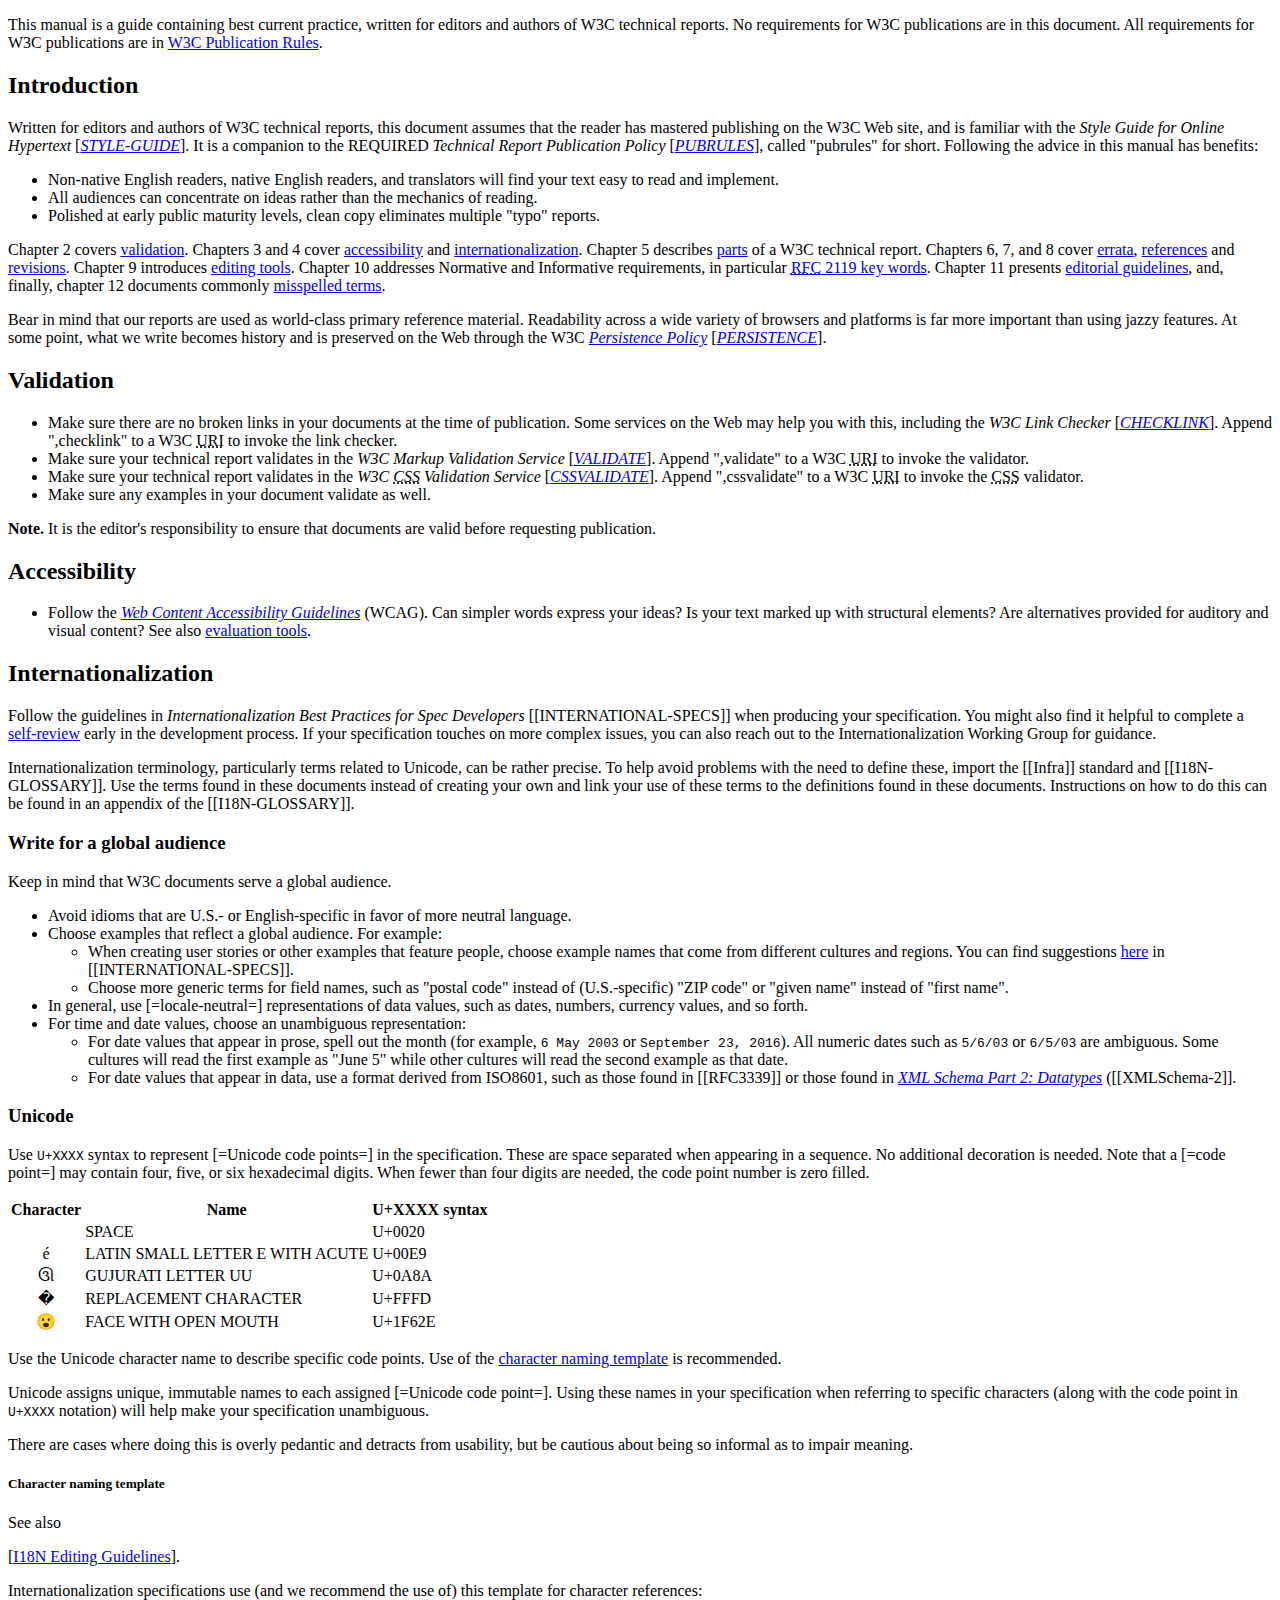
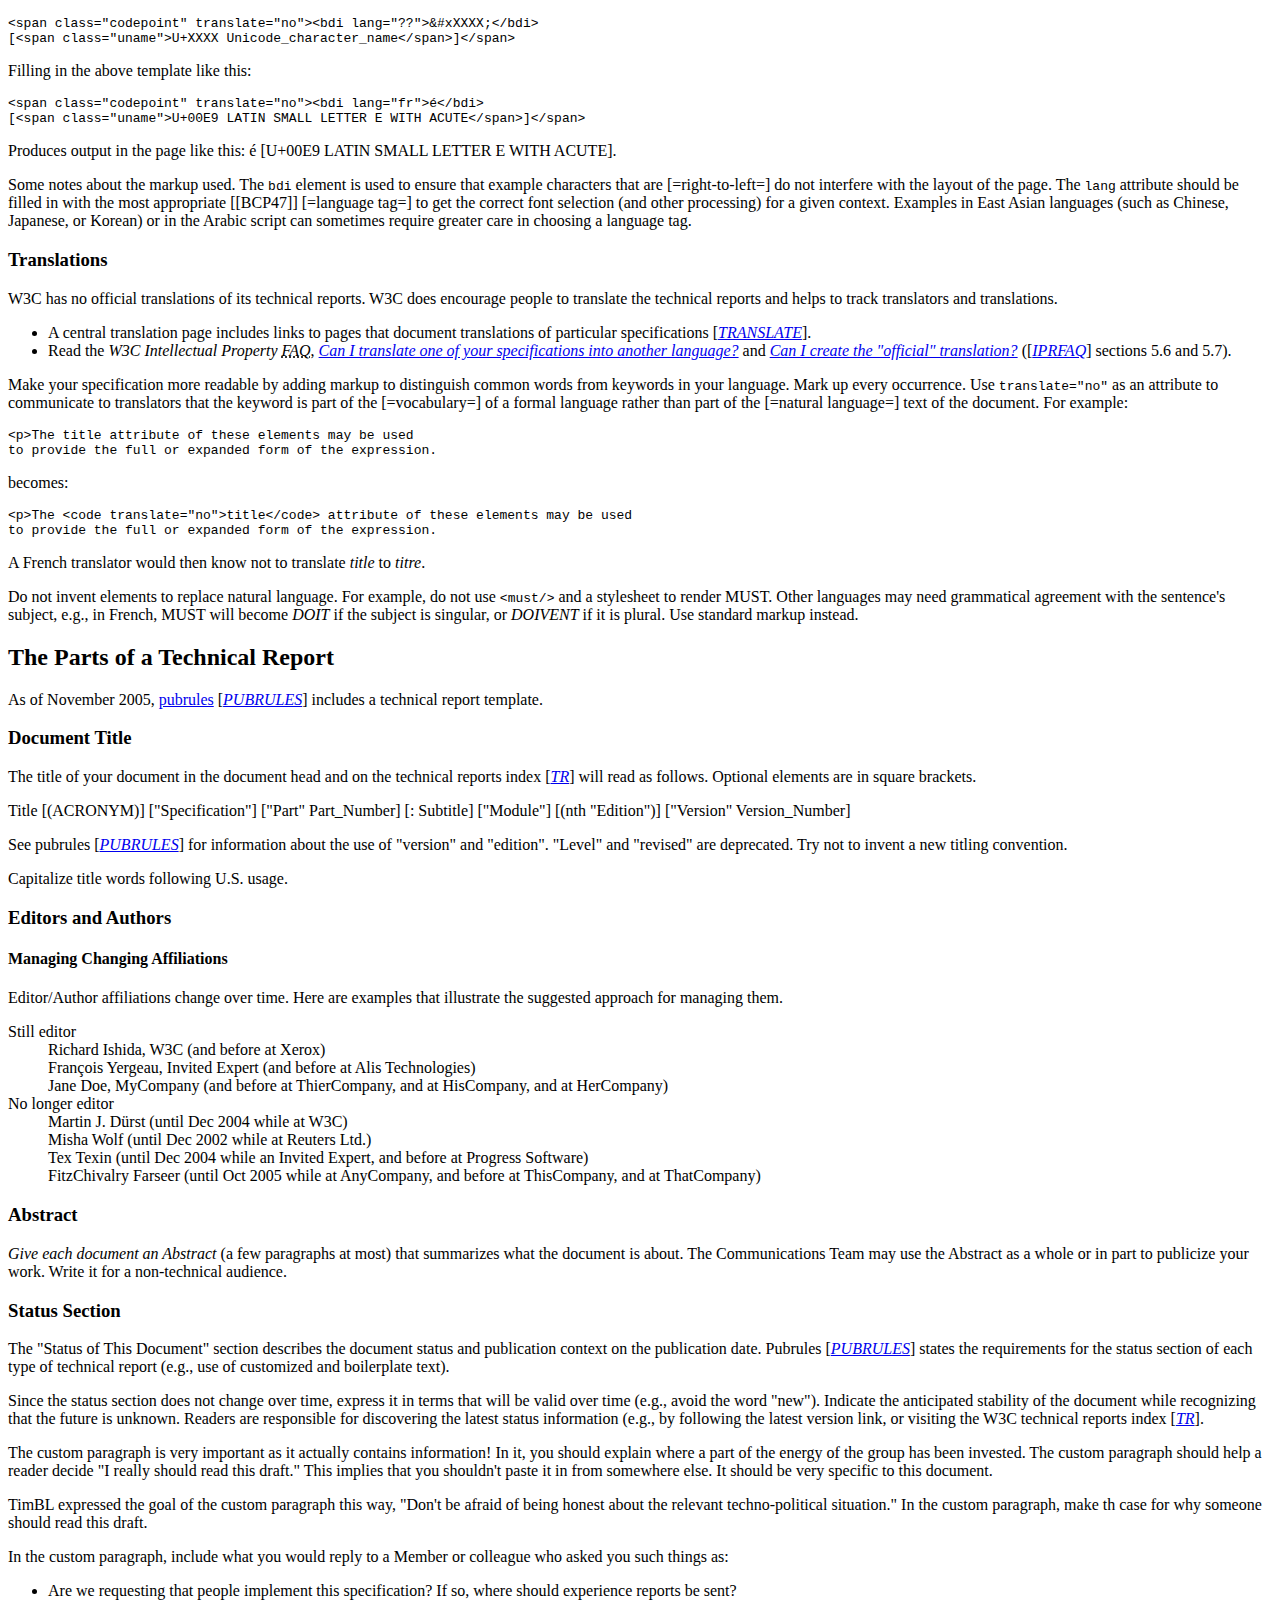
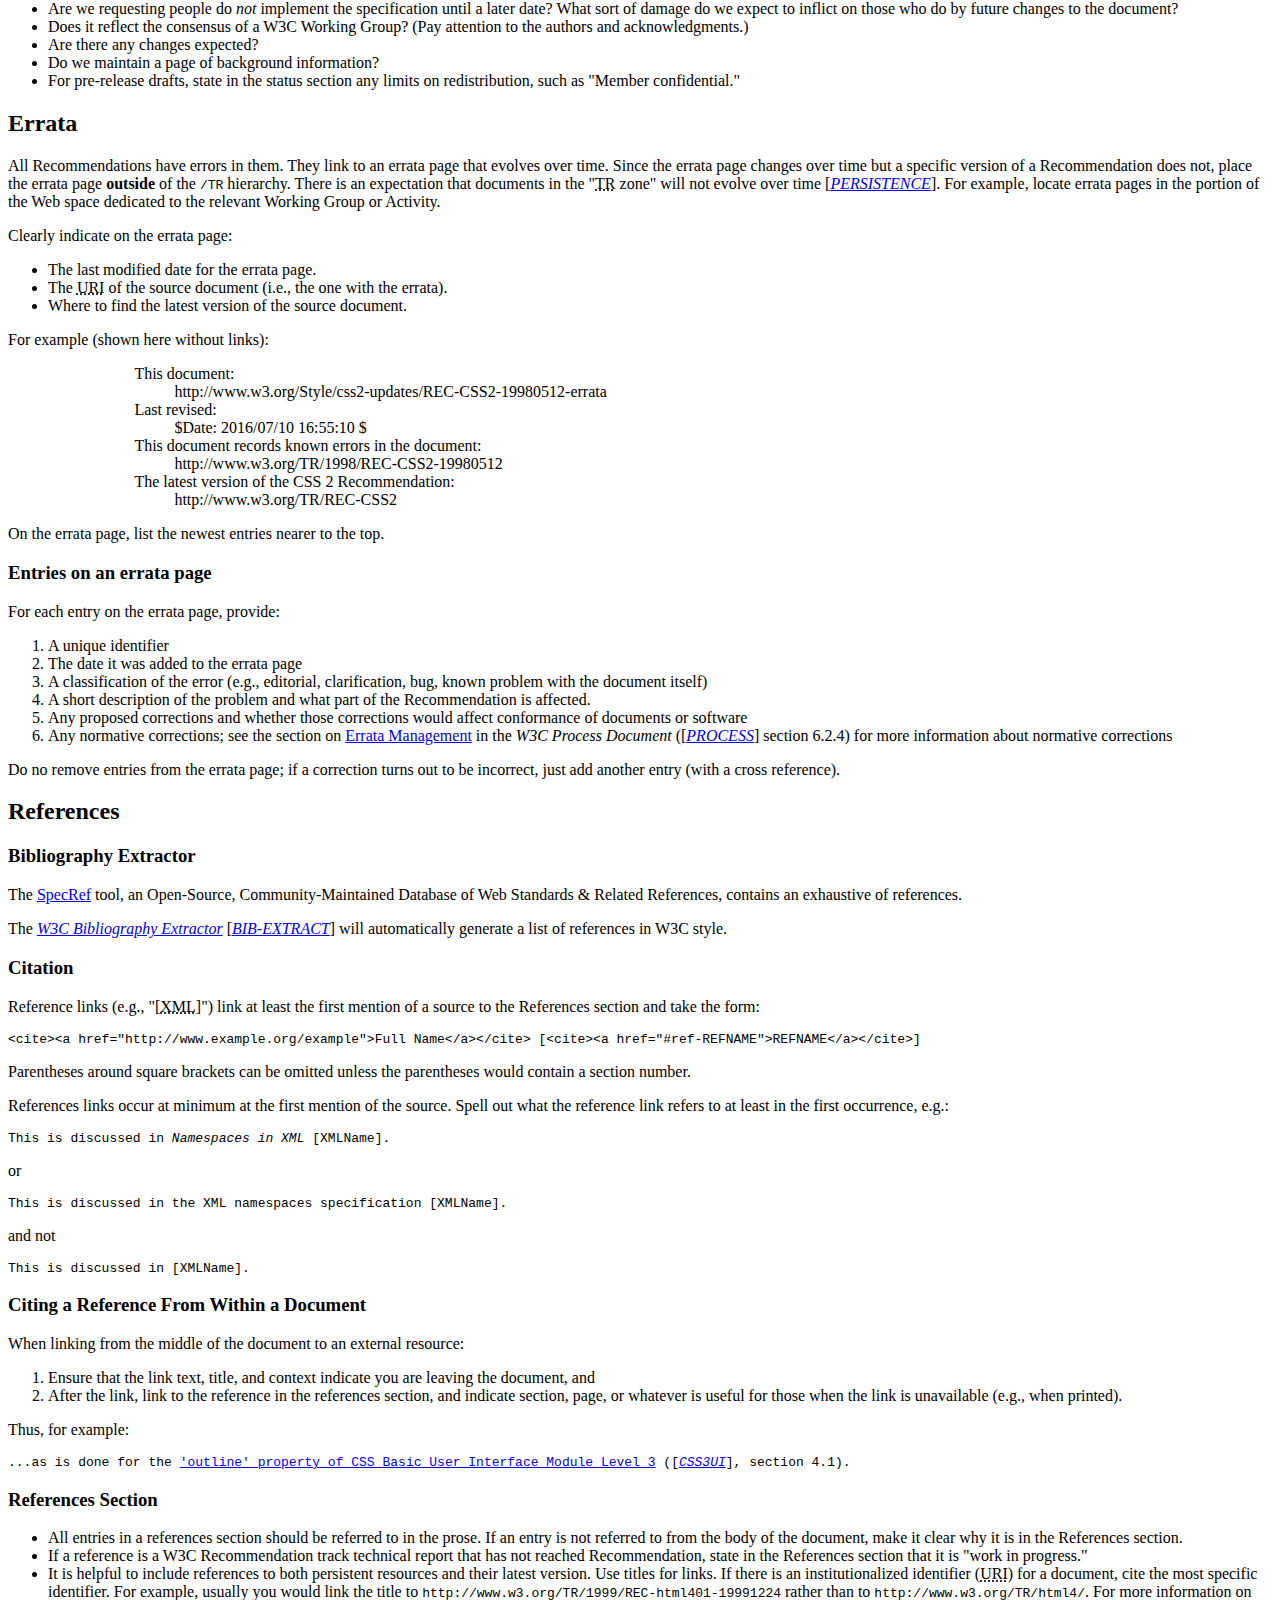
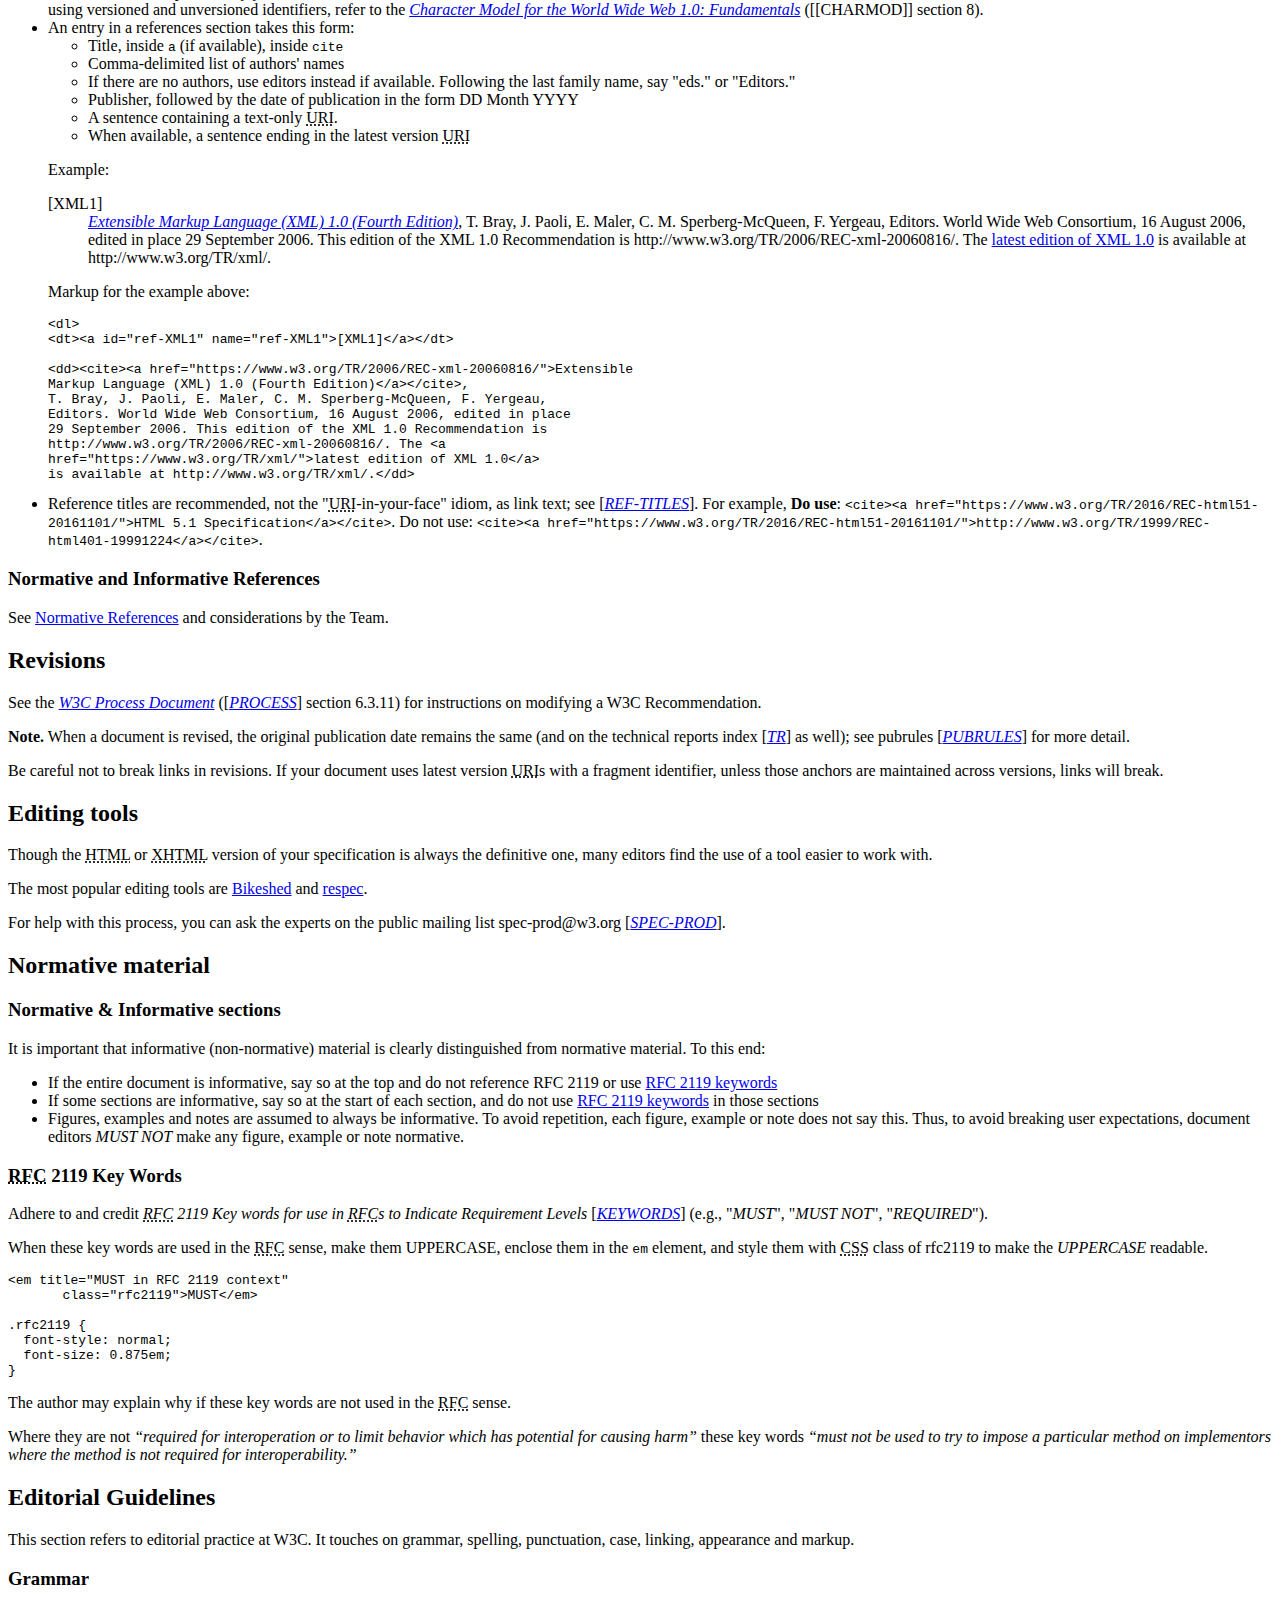
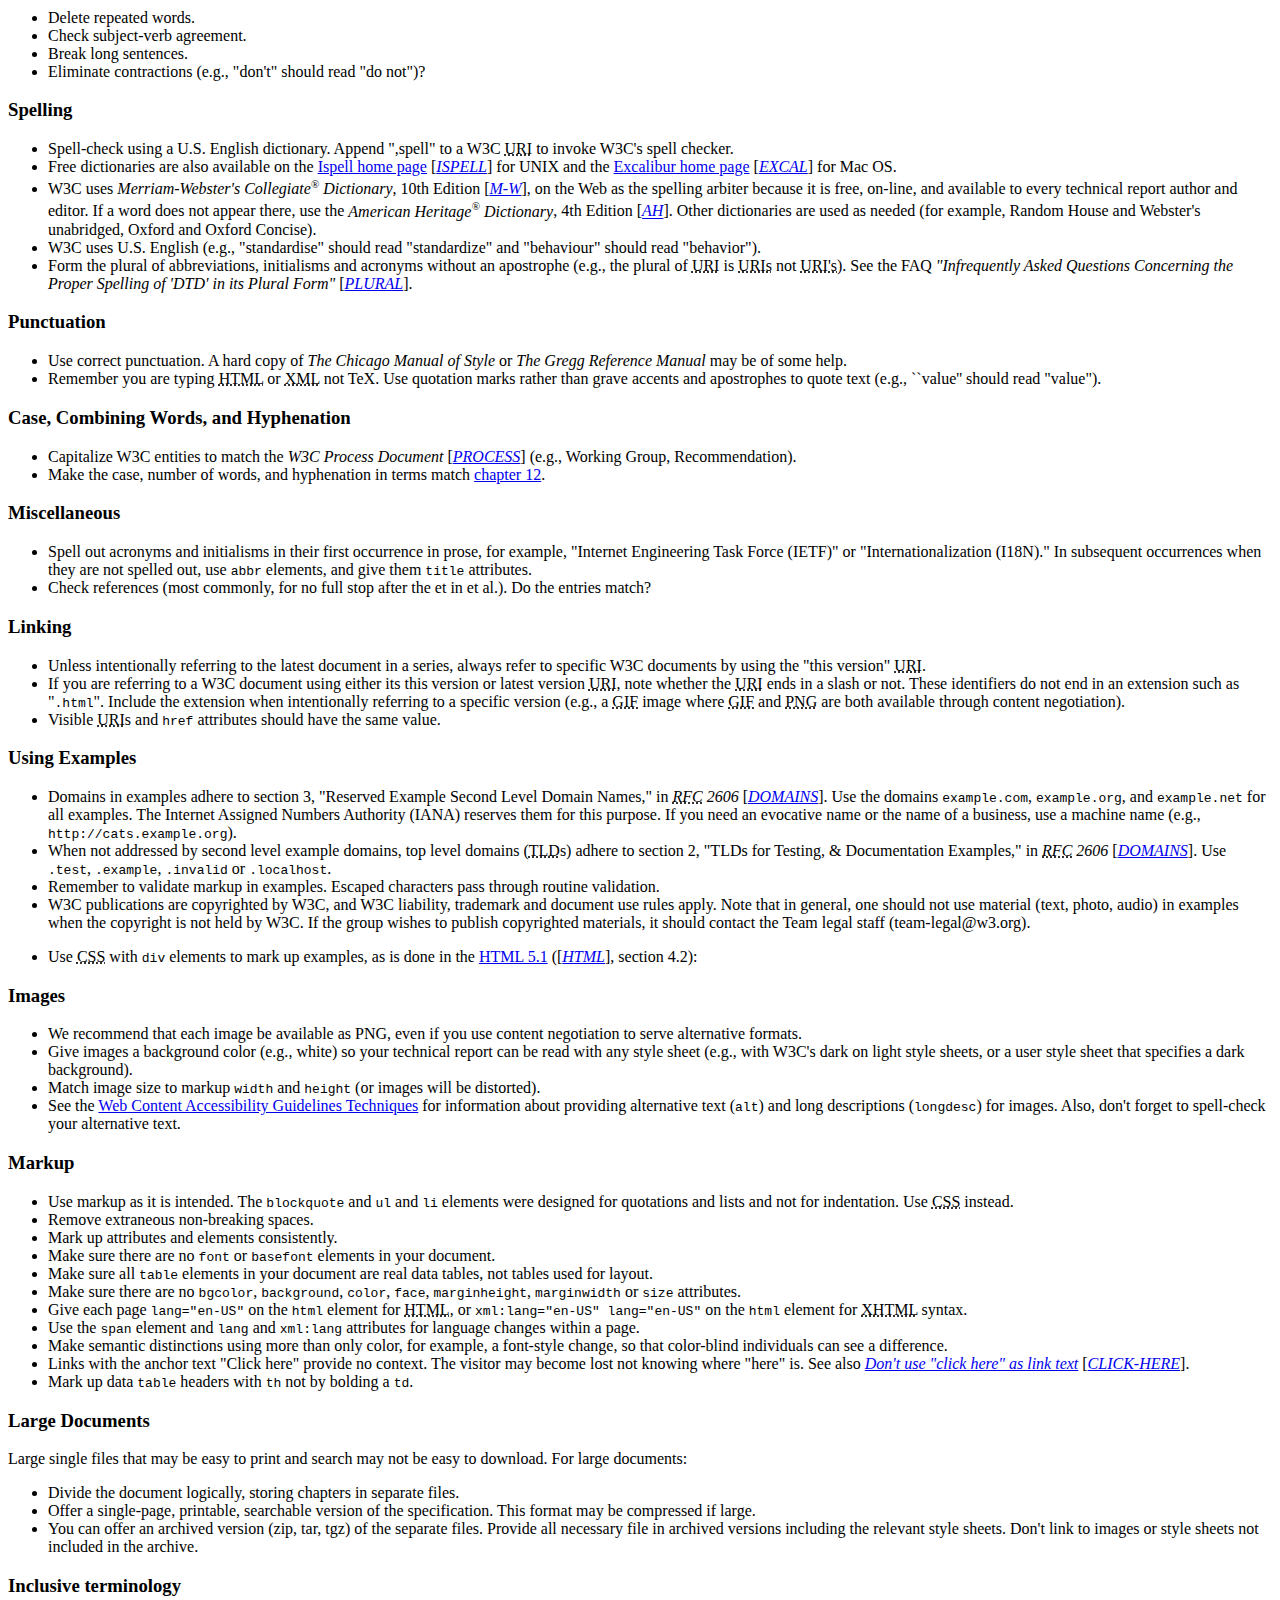
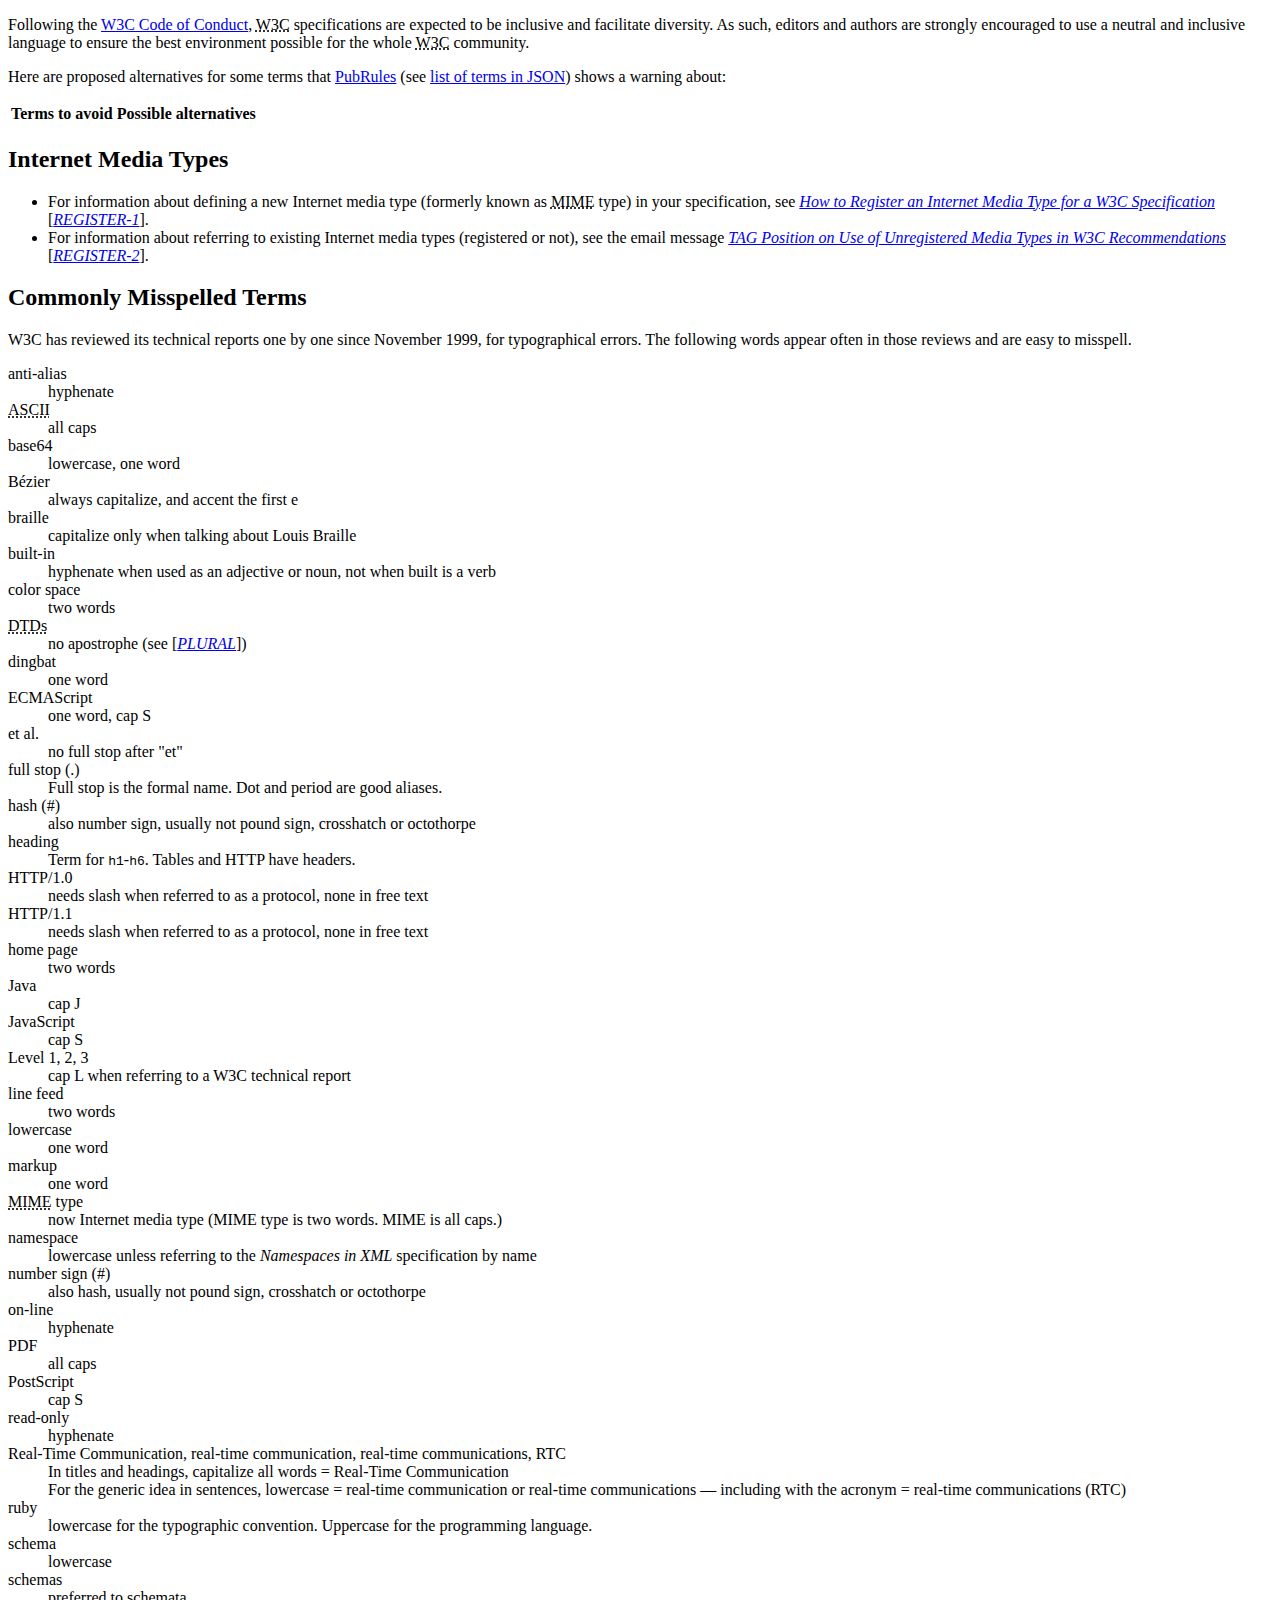
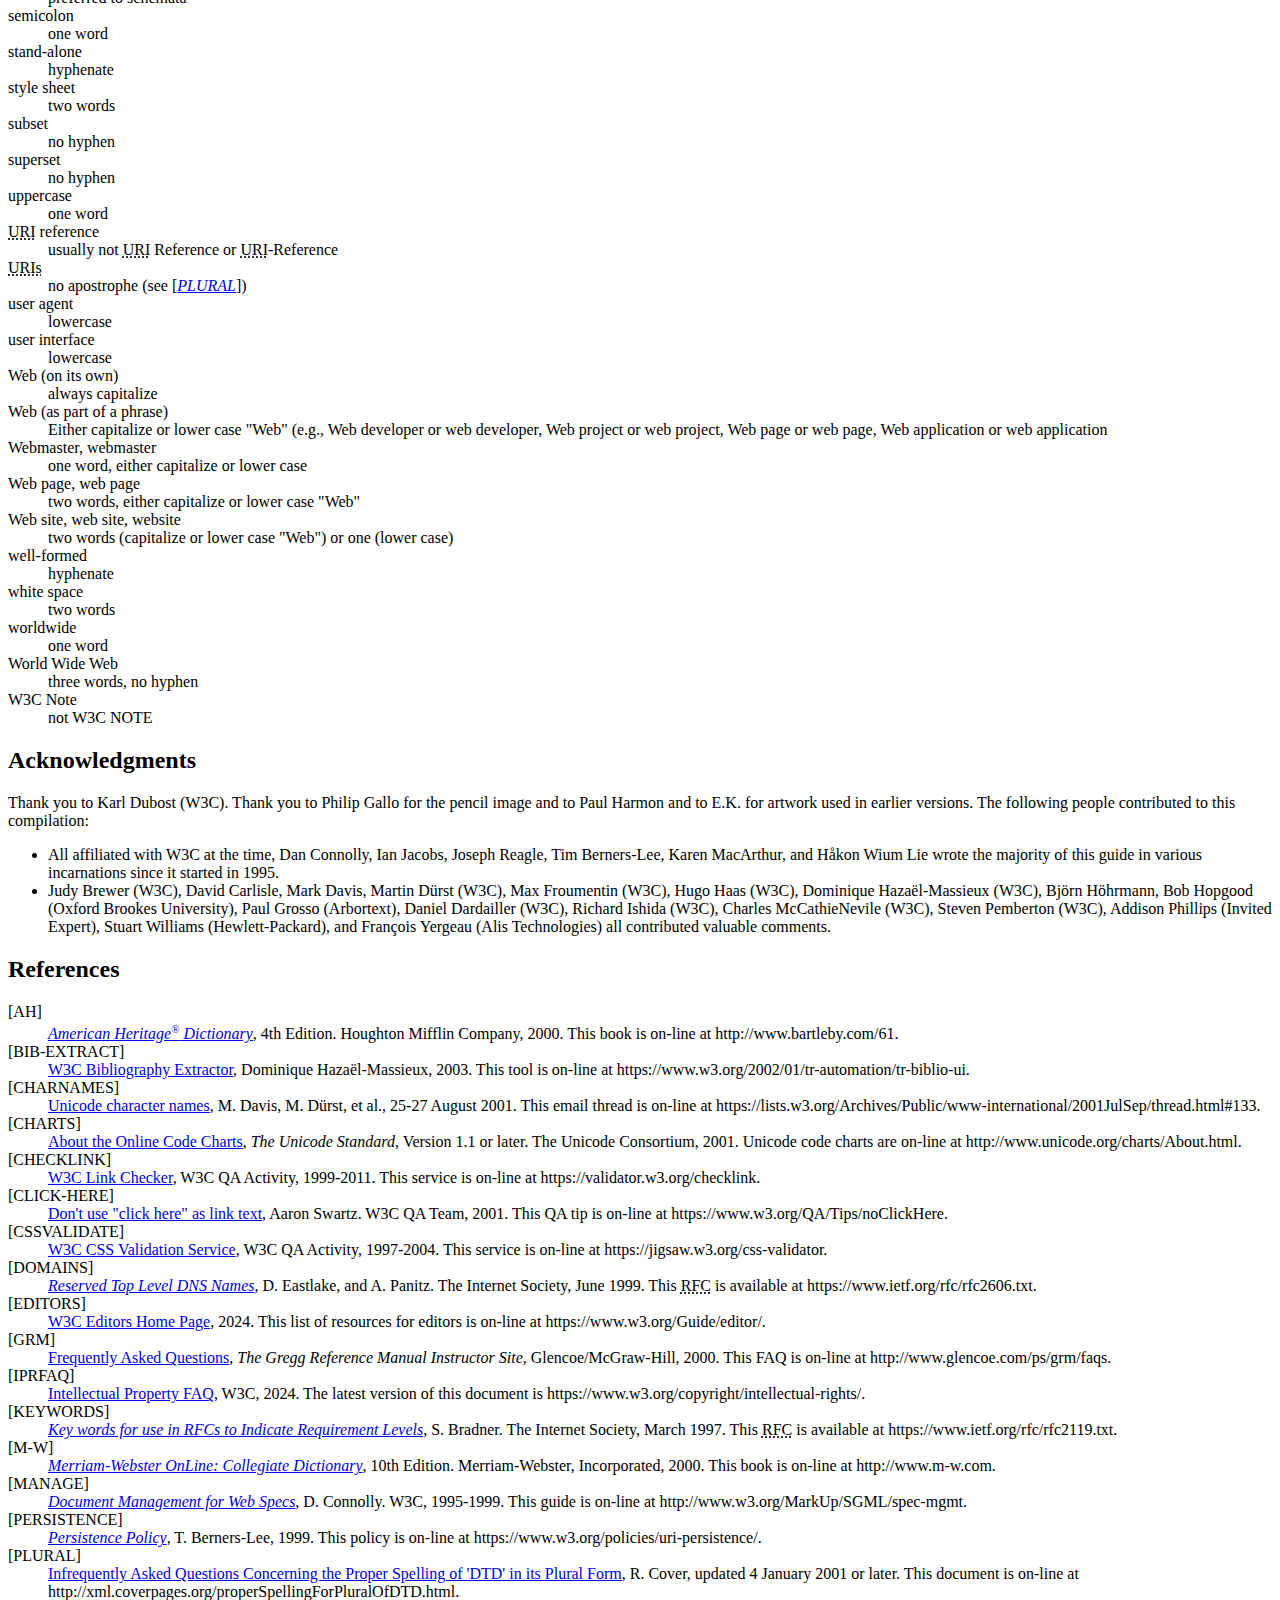
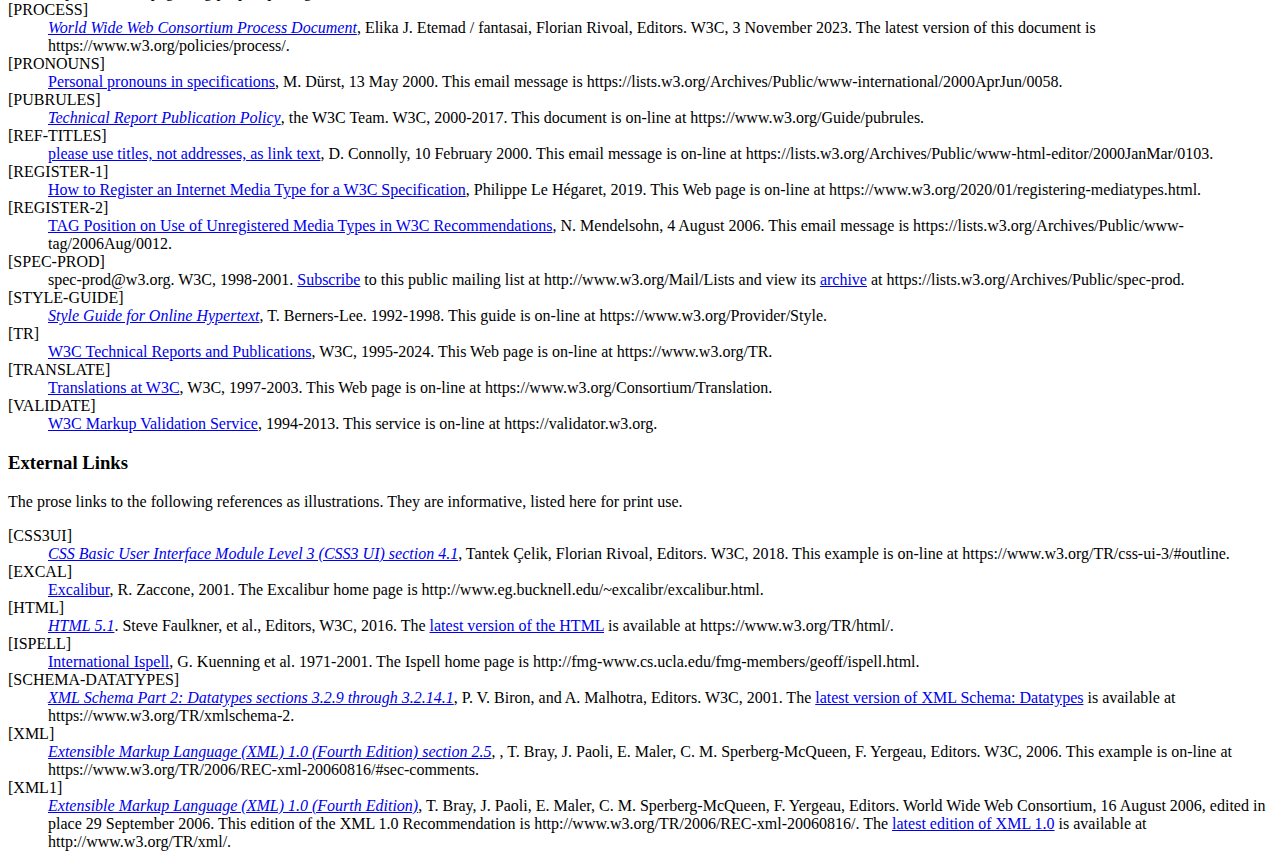
==== commit 22a4bcac: "Merge branch 'main' into patch-1" ====
--- a/index.html
+++ b/index.html
@@ -710,10 +710,6 @@
   <h3><abbr title=
 "Request for Comments">RFC</abbr> 2119 Key Words</h3>
 
-<div class="issue" data-number="3" title="RFC2119 keywords are not in uppercase">
-  <p>Recent changes to ReSpec mean this is not the case in this document (which is based upon ReSpec), nor in other ReSpec generated documents.</p>
-</div>
-
 <p>Adhere to and credit <cite><abbr title=
 "Request for Comments">RFC</abbr> 2119 Key words for use in
 <abbr title="Request for Comments">RFC</abbr>s to Indicate Requirement
@@ -730,9 +726,8 @@
        class="rfc2119"&gt;MUST&lt;/em&gt;
 
 .rfc2119 {
-  text-transform: lowercase;
-  font-variant: small-caps;
   font-style: normal;
+  font-size: 0.875em;
 }
 </pre>
 
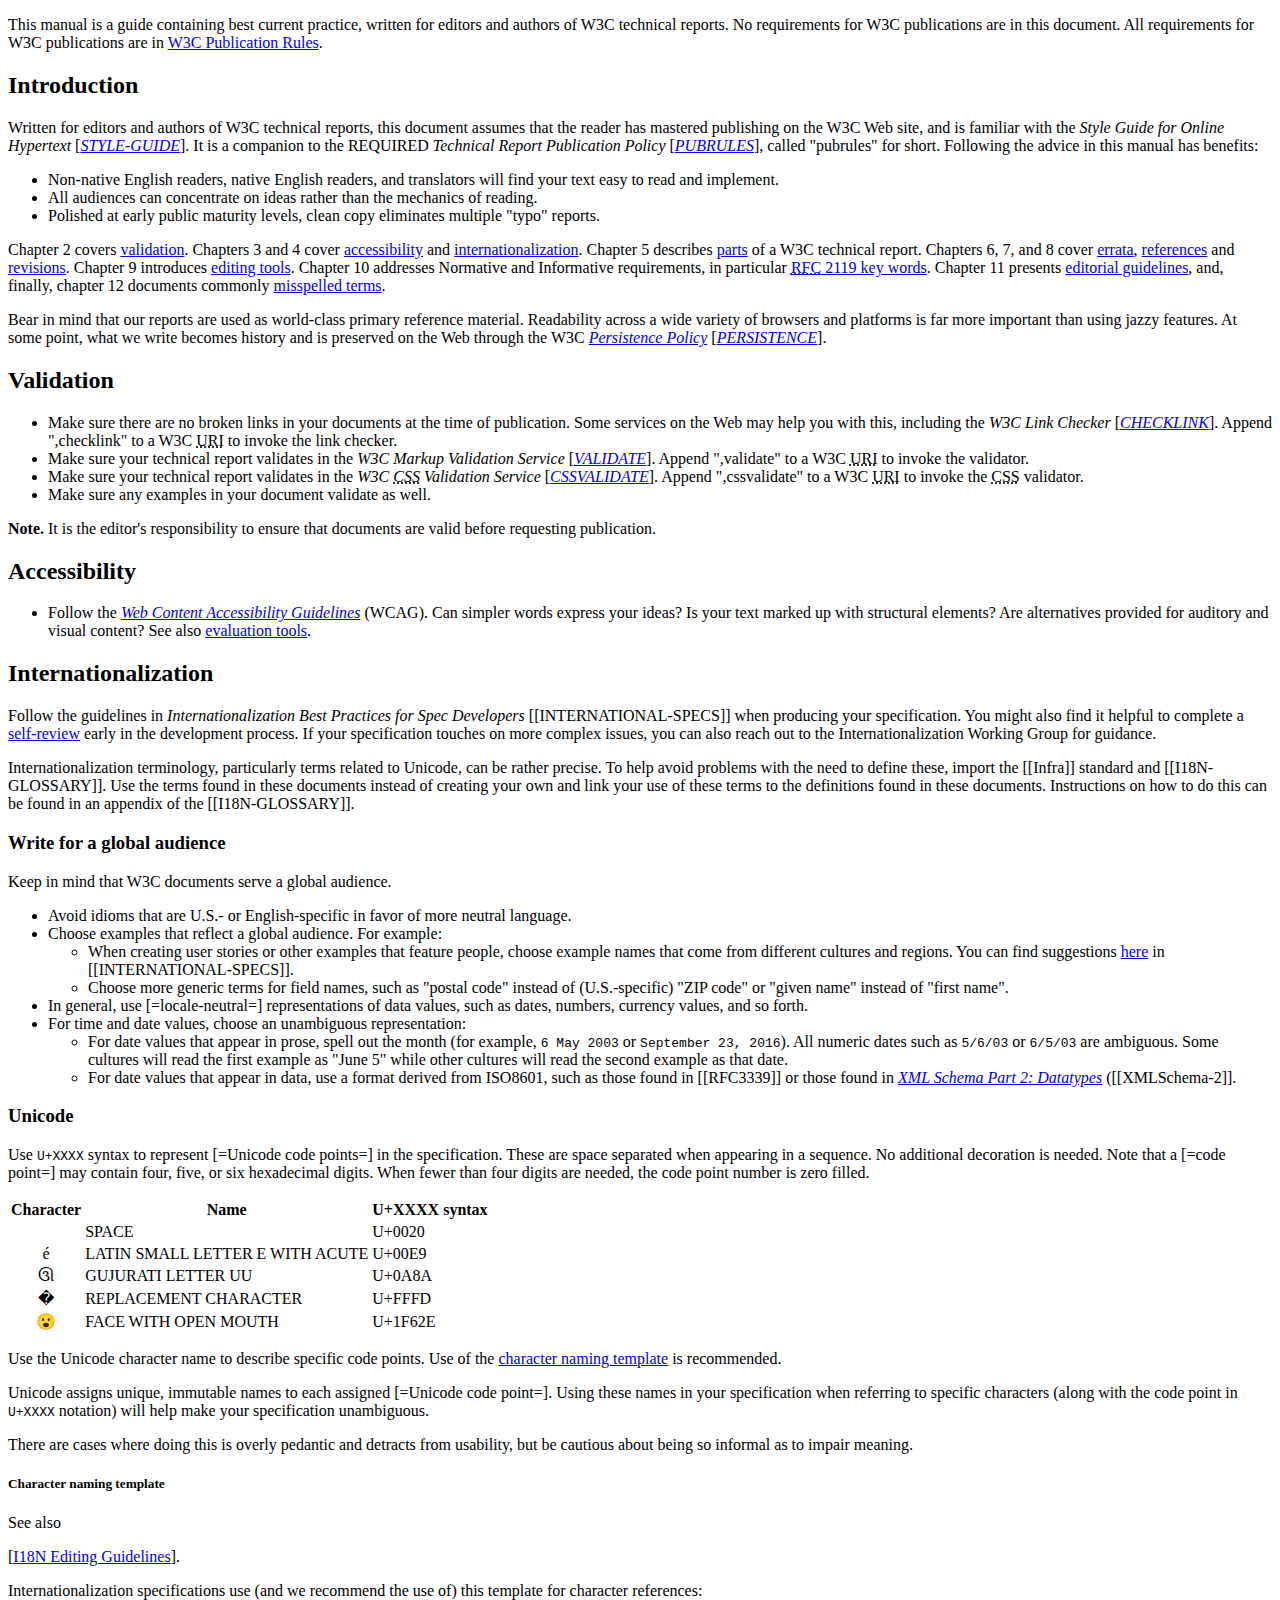
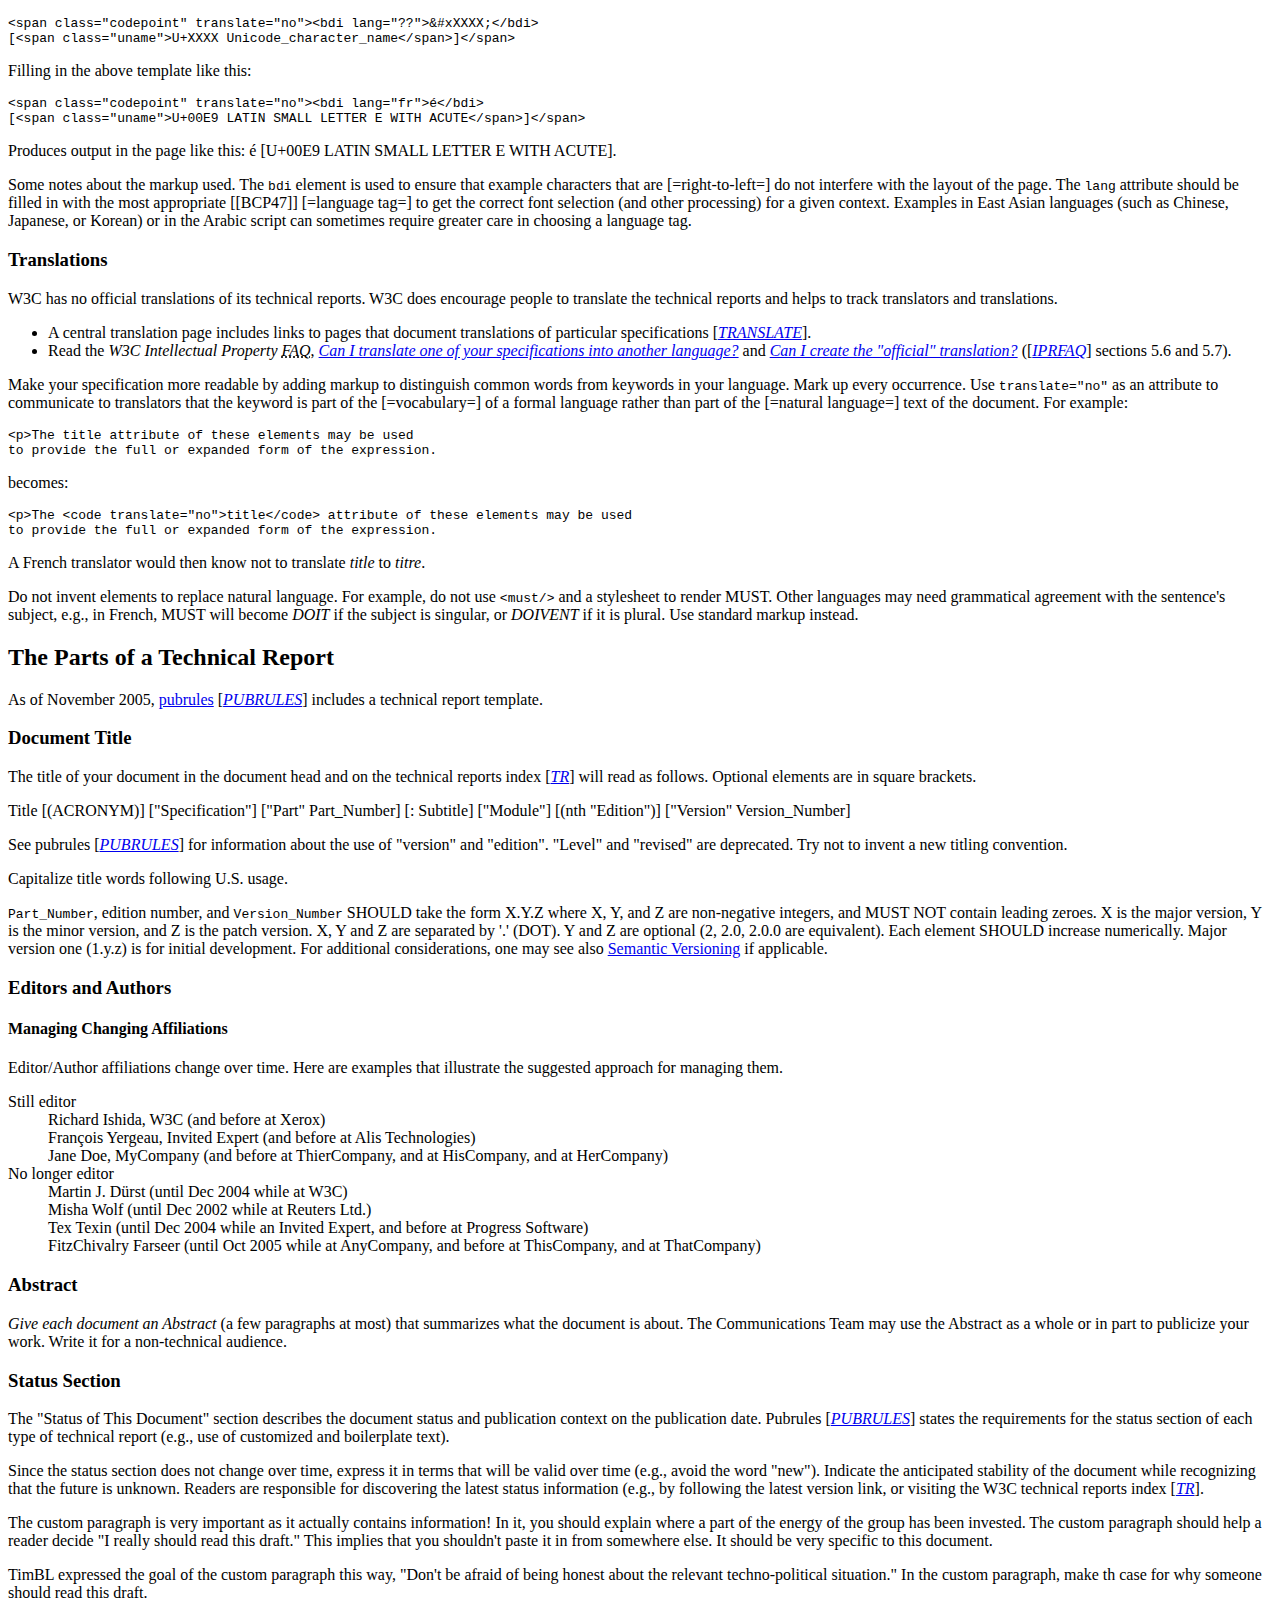
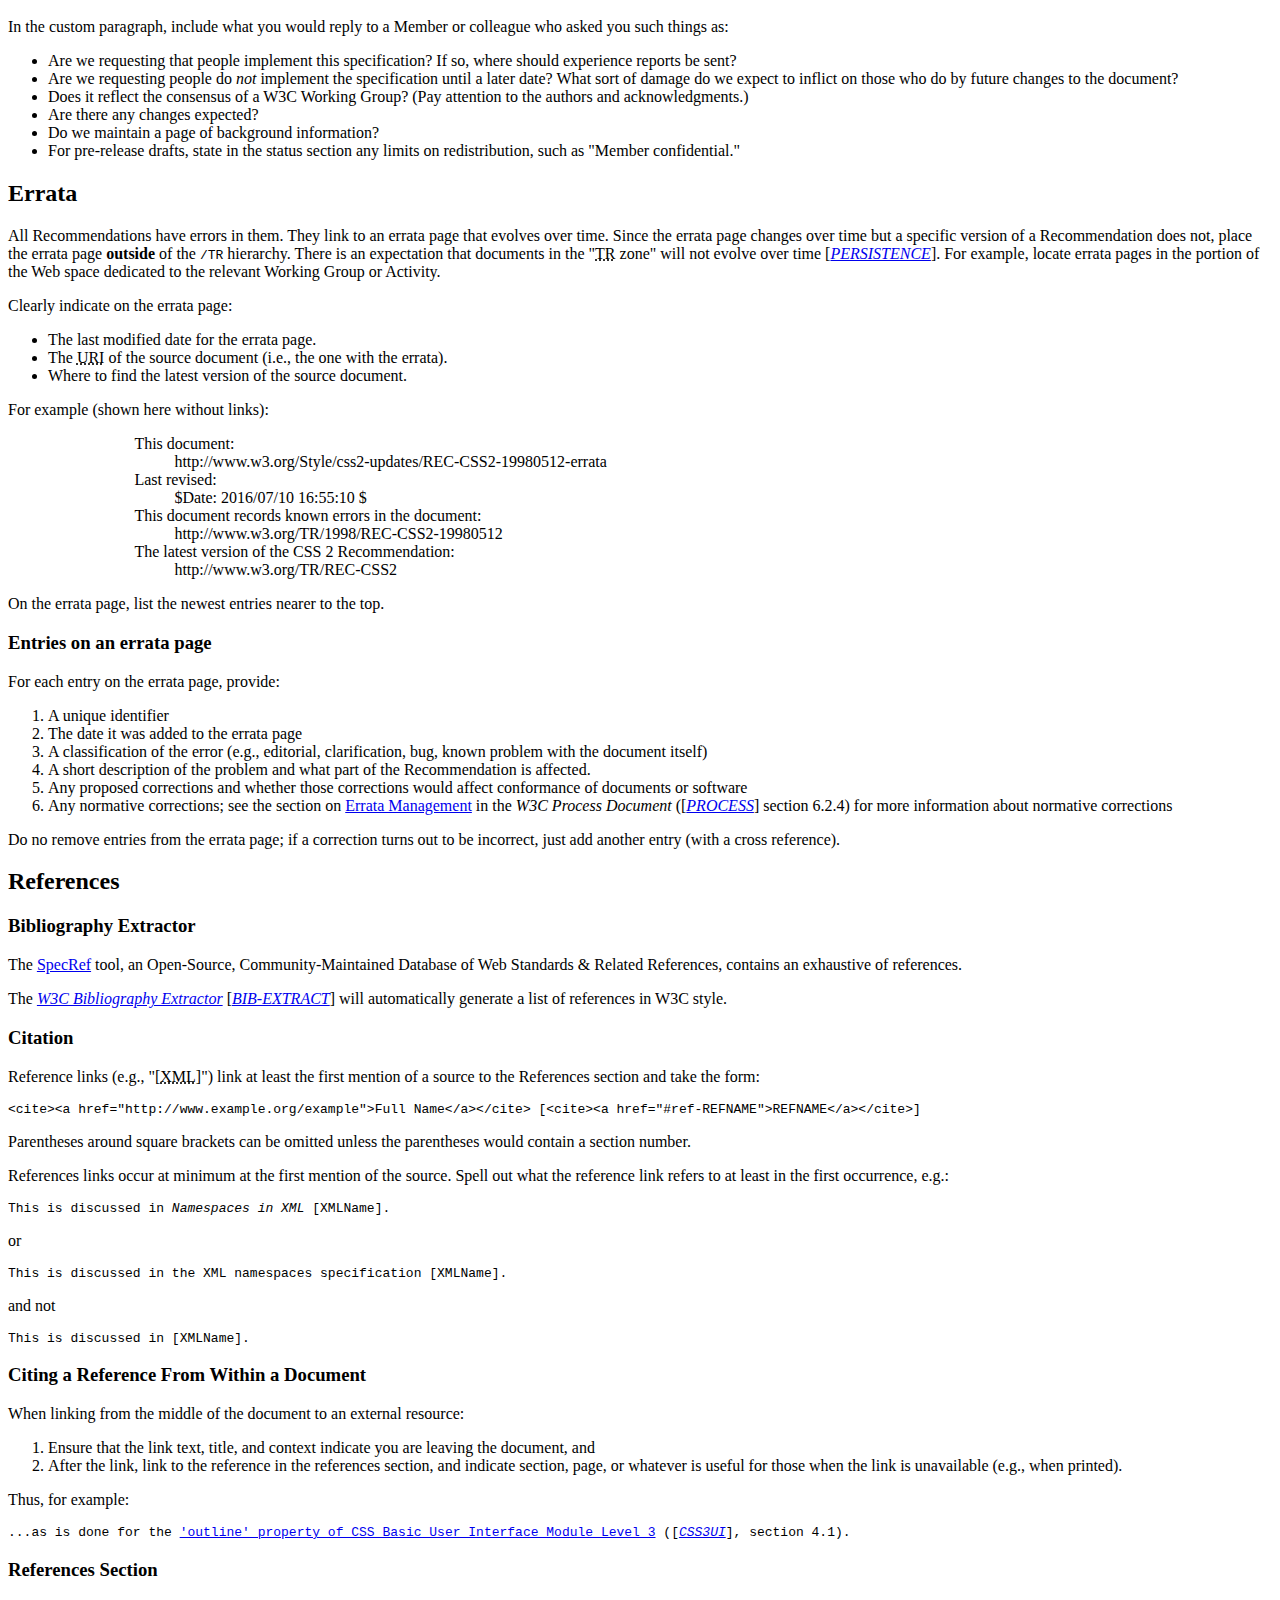
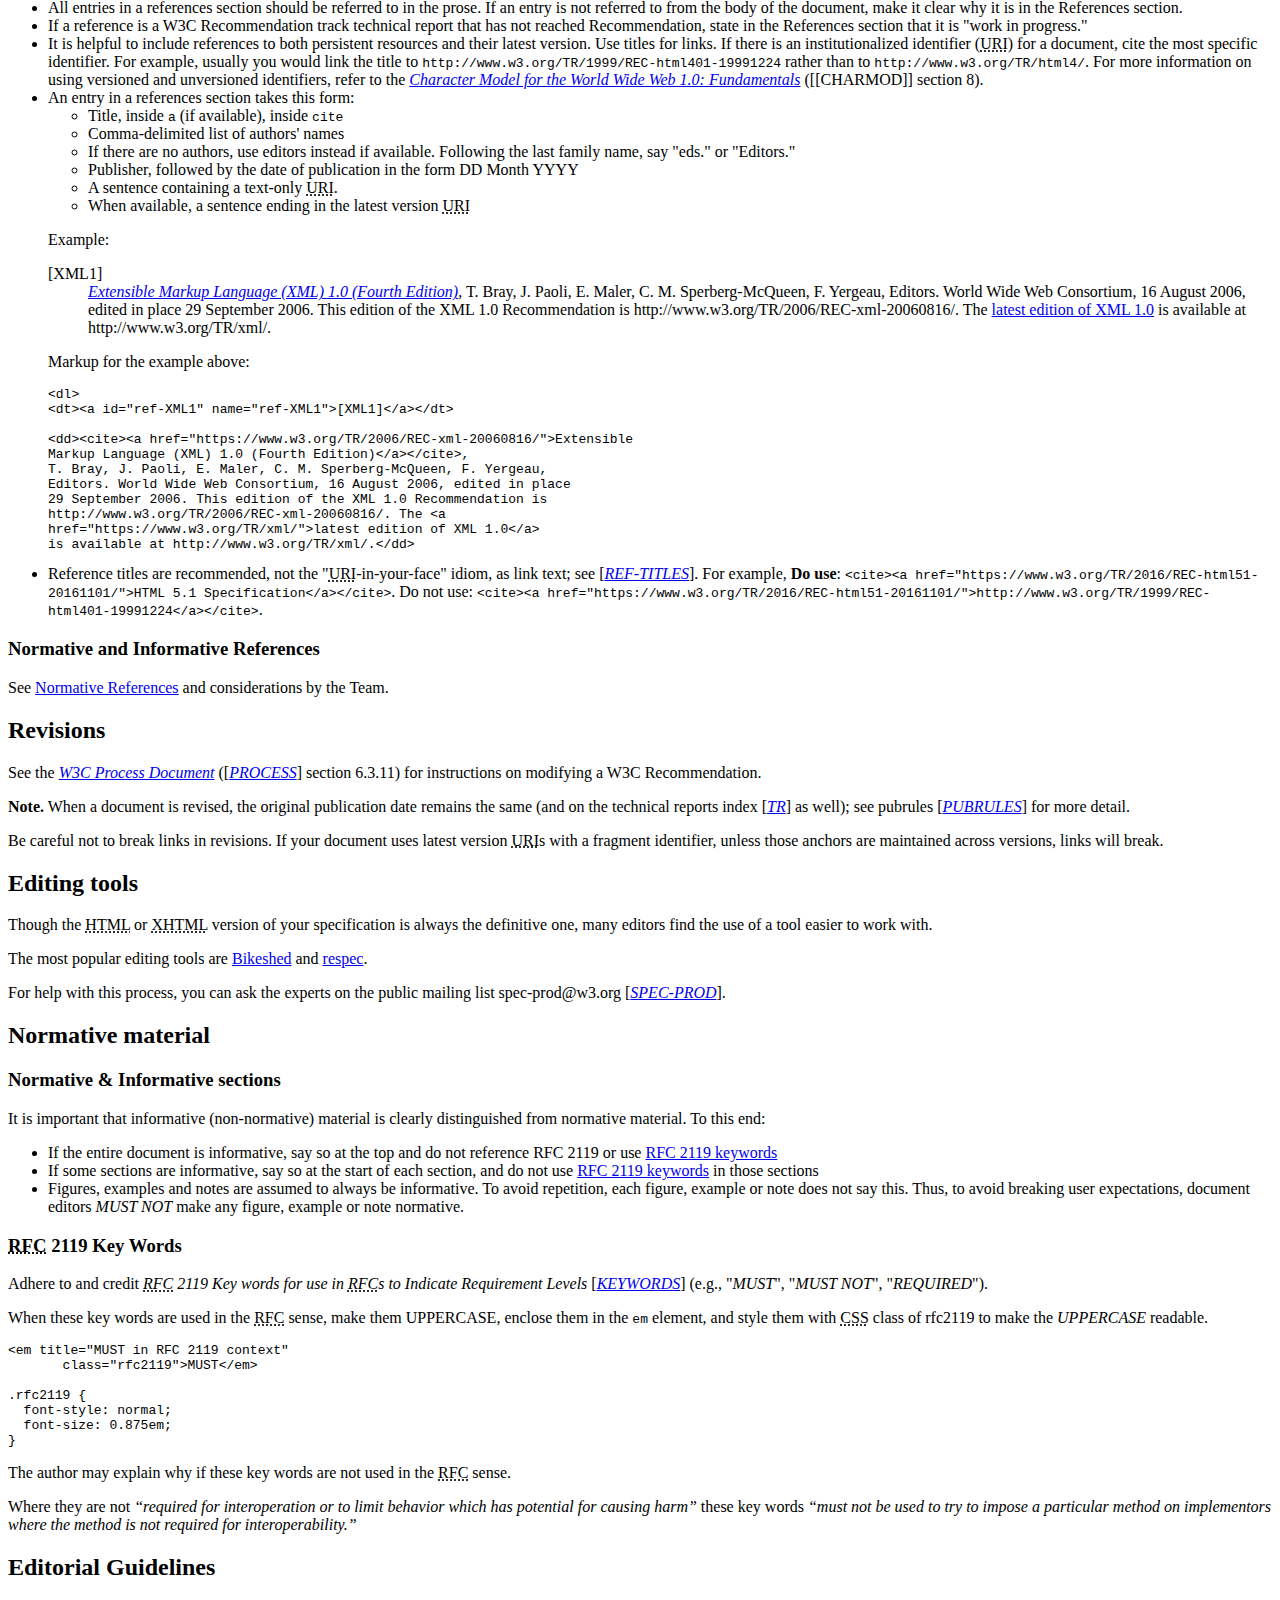
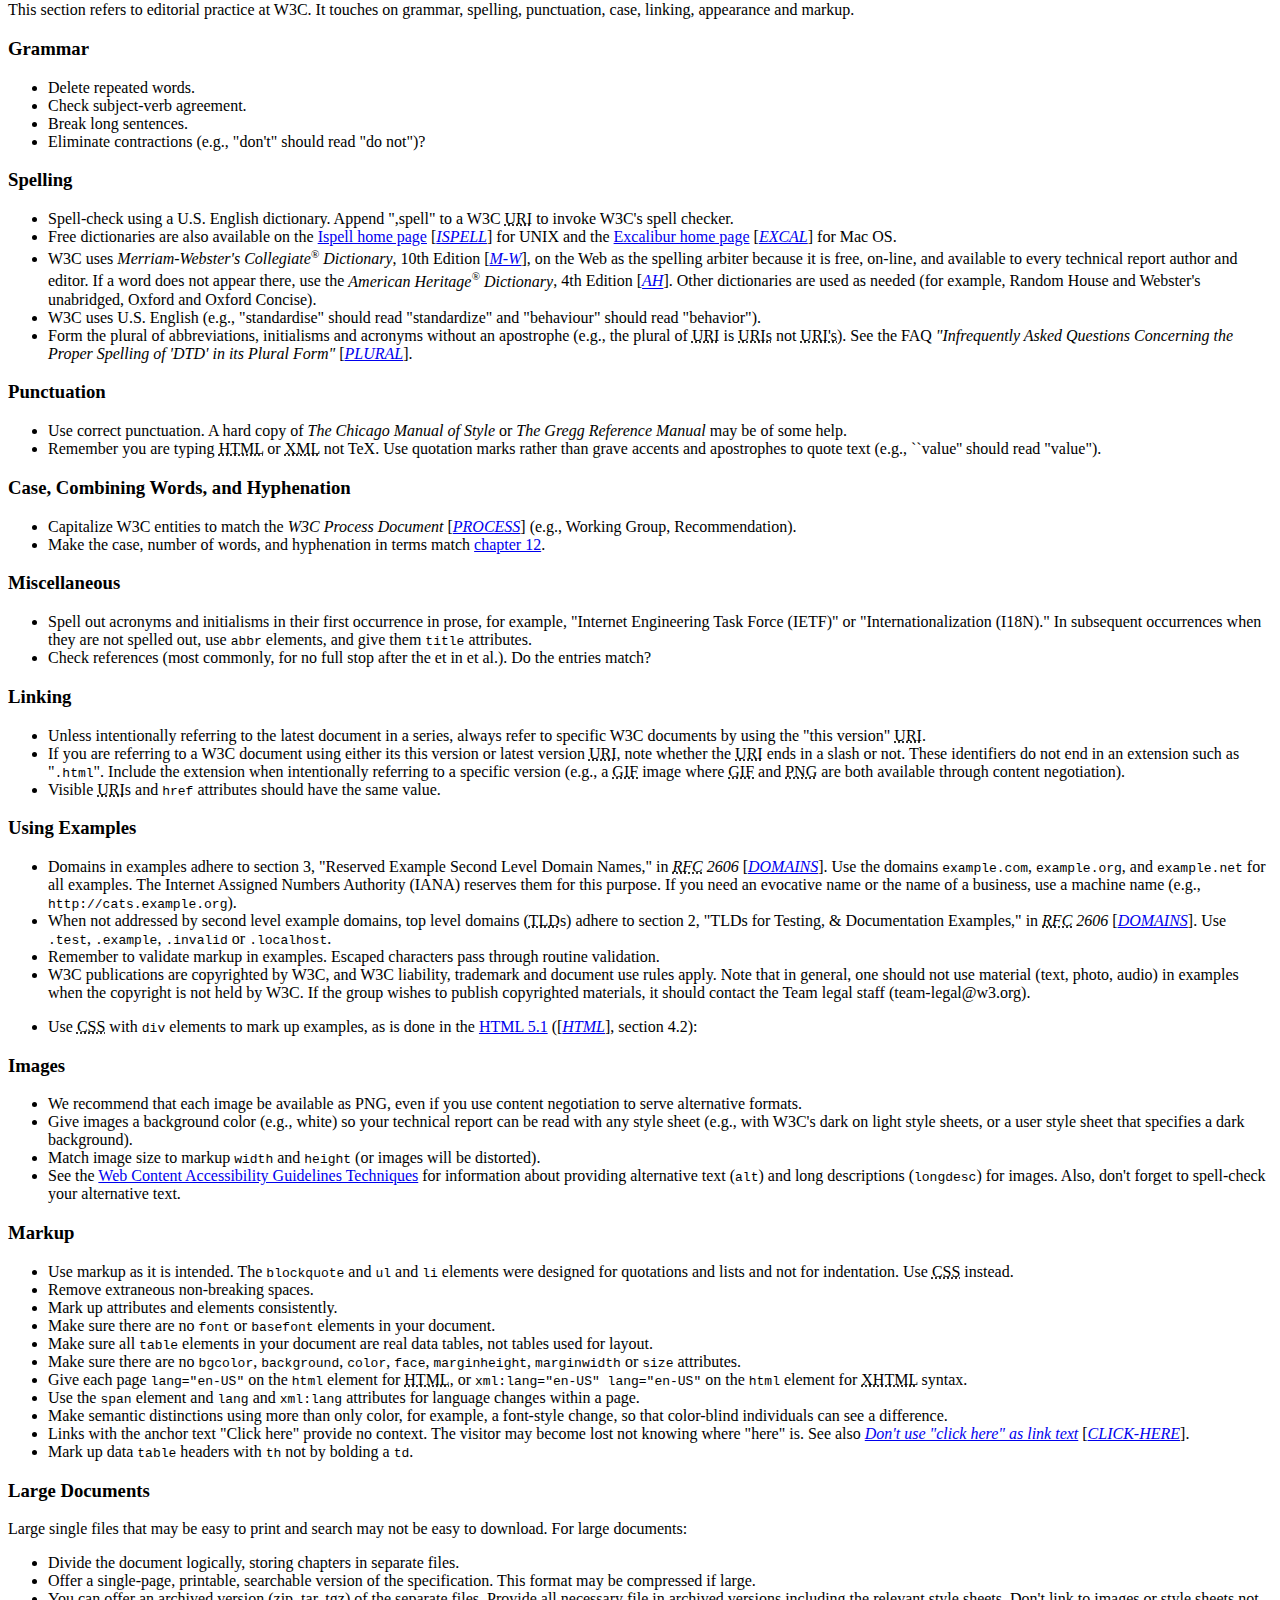
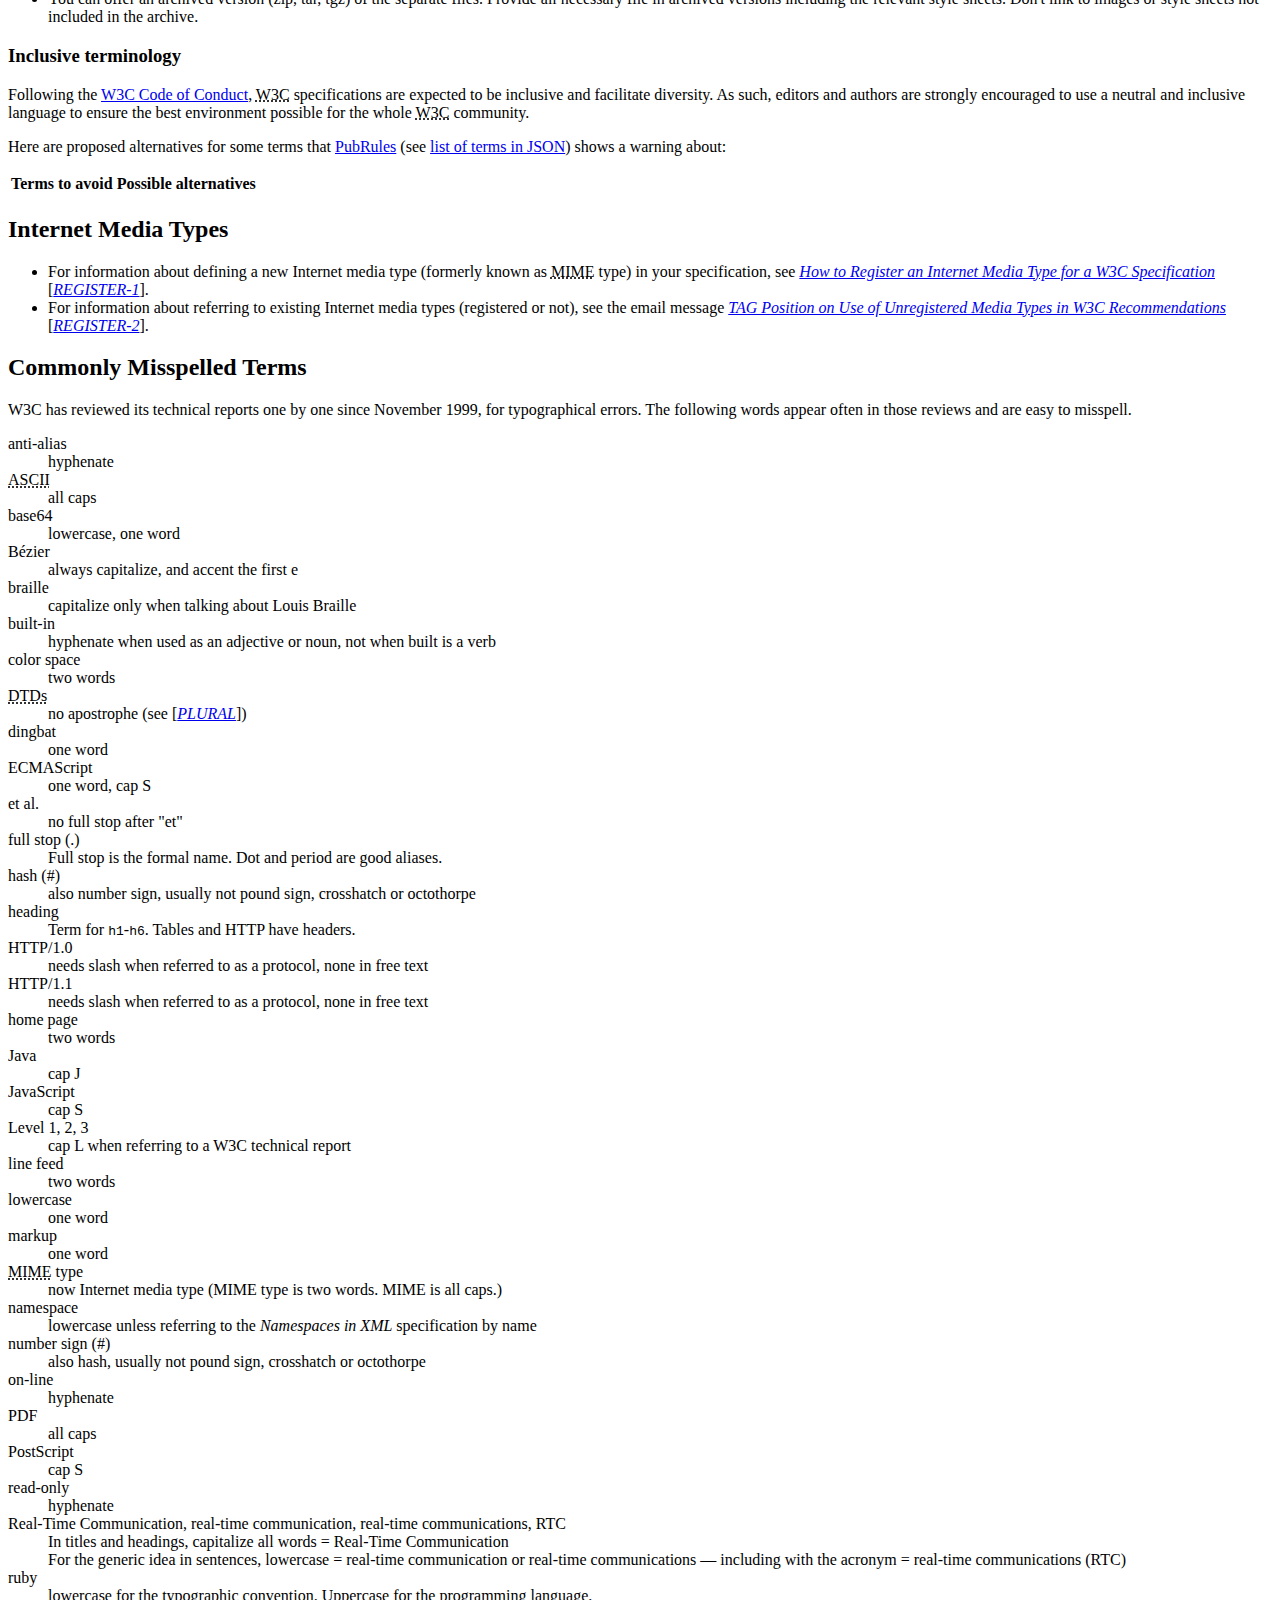
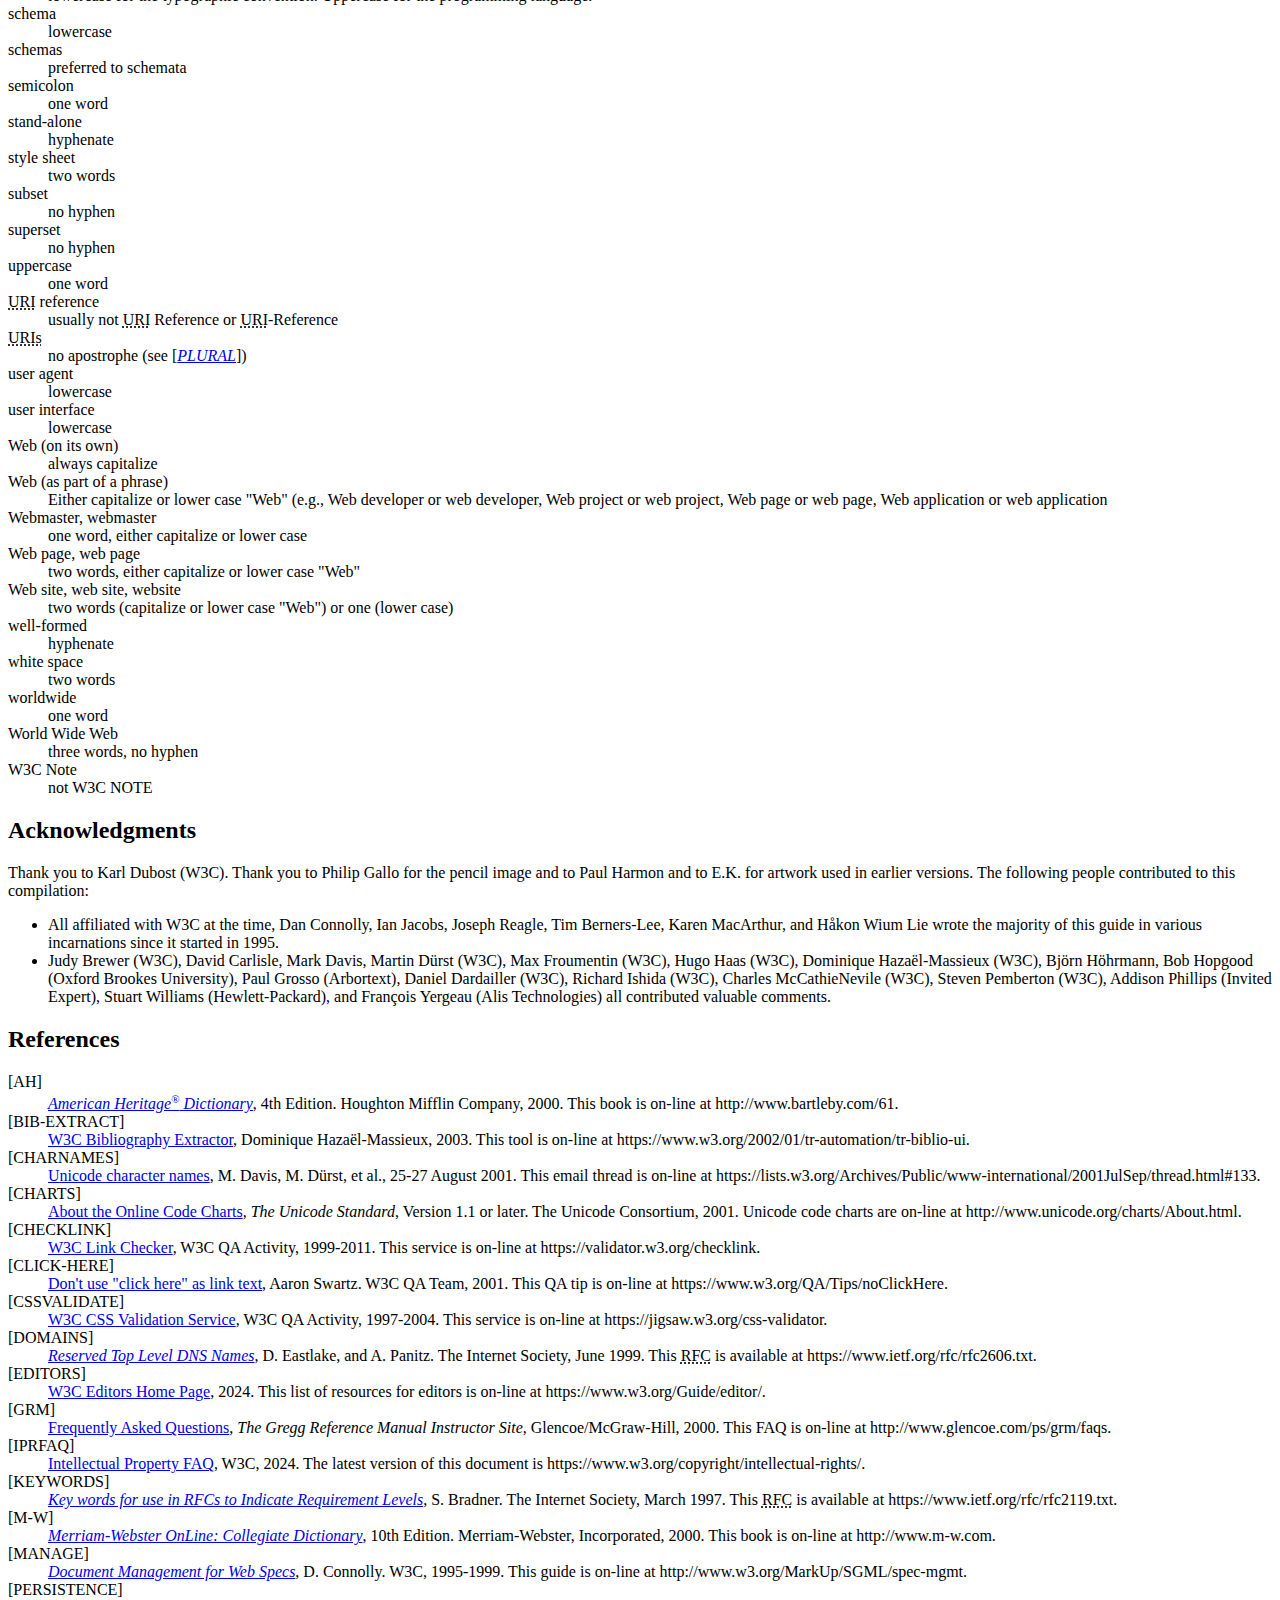
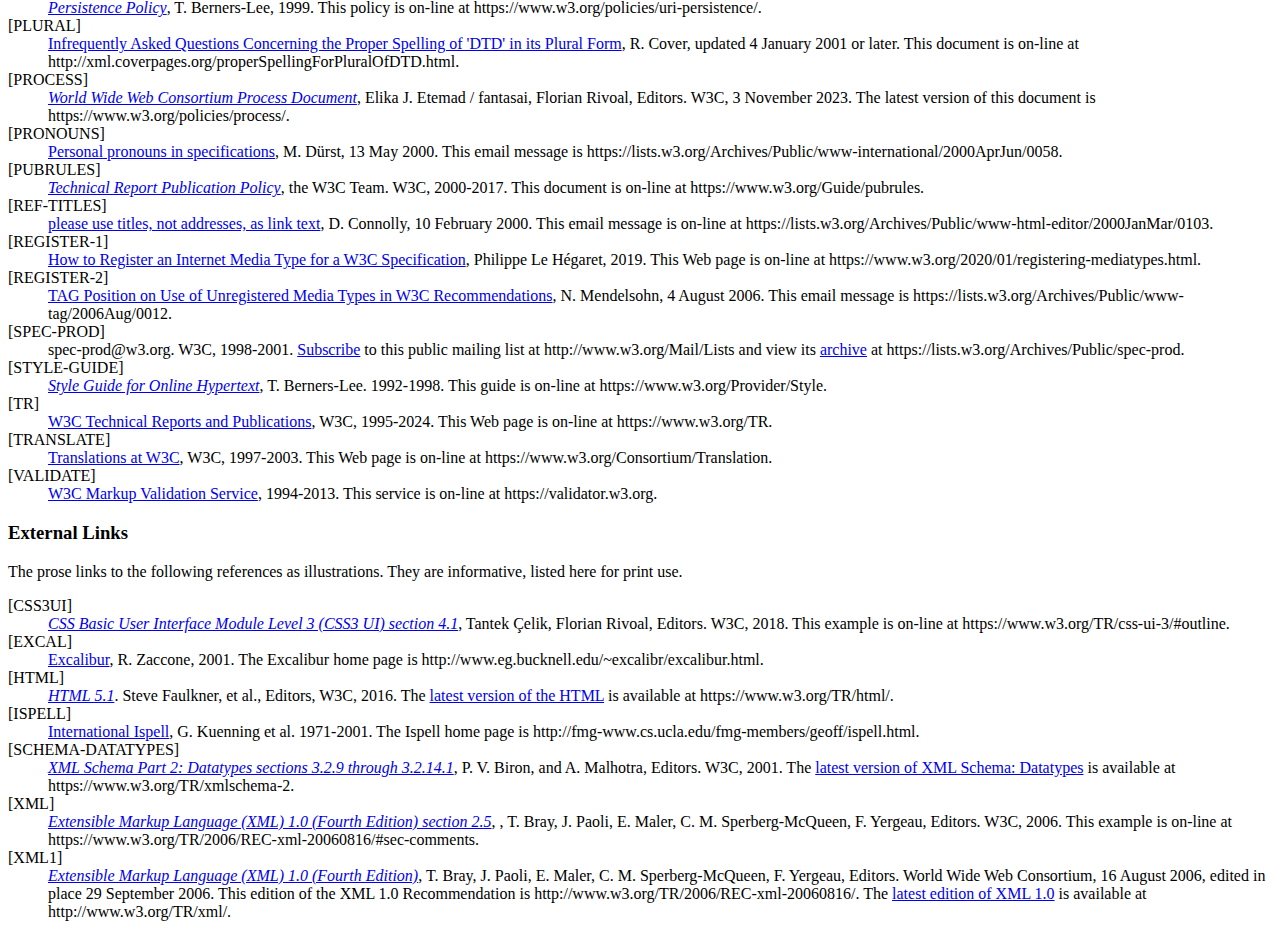
==== commit 2436794f: "Merge e3c37957e99b42aa2bd692faa30aafab408d176e into b20e74d08ada2fdec6198125df80619fc173f1db" ====
--- a/index.html
+++ b/index.html
@@ -314,6 +314,14 @@
 convention.</p>
 
 <p>Capitalize title words following U.S. usage.</p>
+
+<p><code>Part_Number</code>, edition number, and <code>Version_Number</code>
+  SHOULD take the form X.Y.Z where X, Y, and Z are non-negative integers, and MUST NOT contain leading
+  zeroes. X is the major version, Y is the minor version, and Z is the patch version. X, Y and Z are separated
+  by '.' (DOT). Y and Z are optional (2, 2.0, 2.0.0 are equivalent).
+  Each element SHOULD increase numerically. Major version one (1.y.z) is for initial development. For additional
+  considerations, one may see also <a href="https://semver.org/">Semantic Versioning</a> if applicable.
+</p>
 </section>
 
 <section id="Editors">
